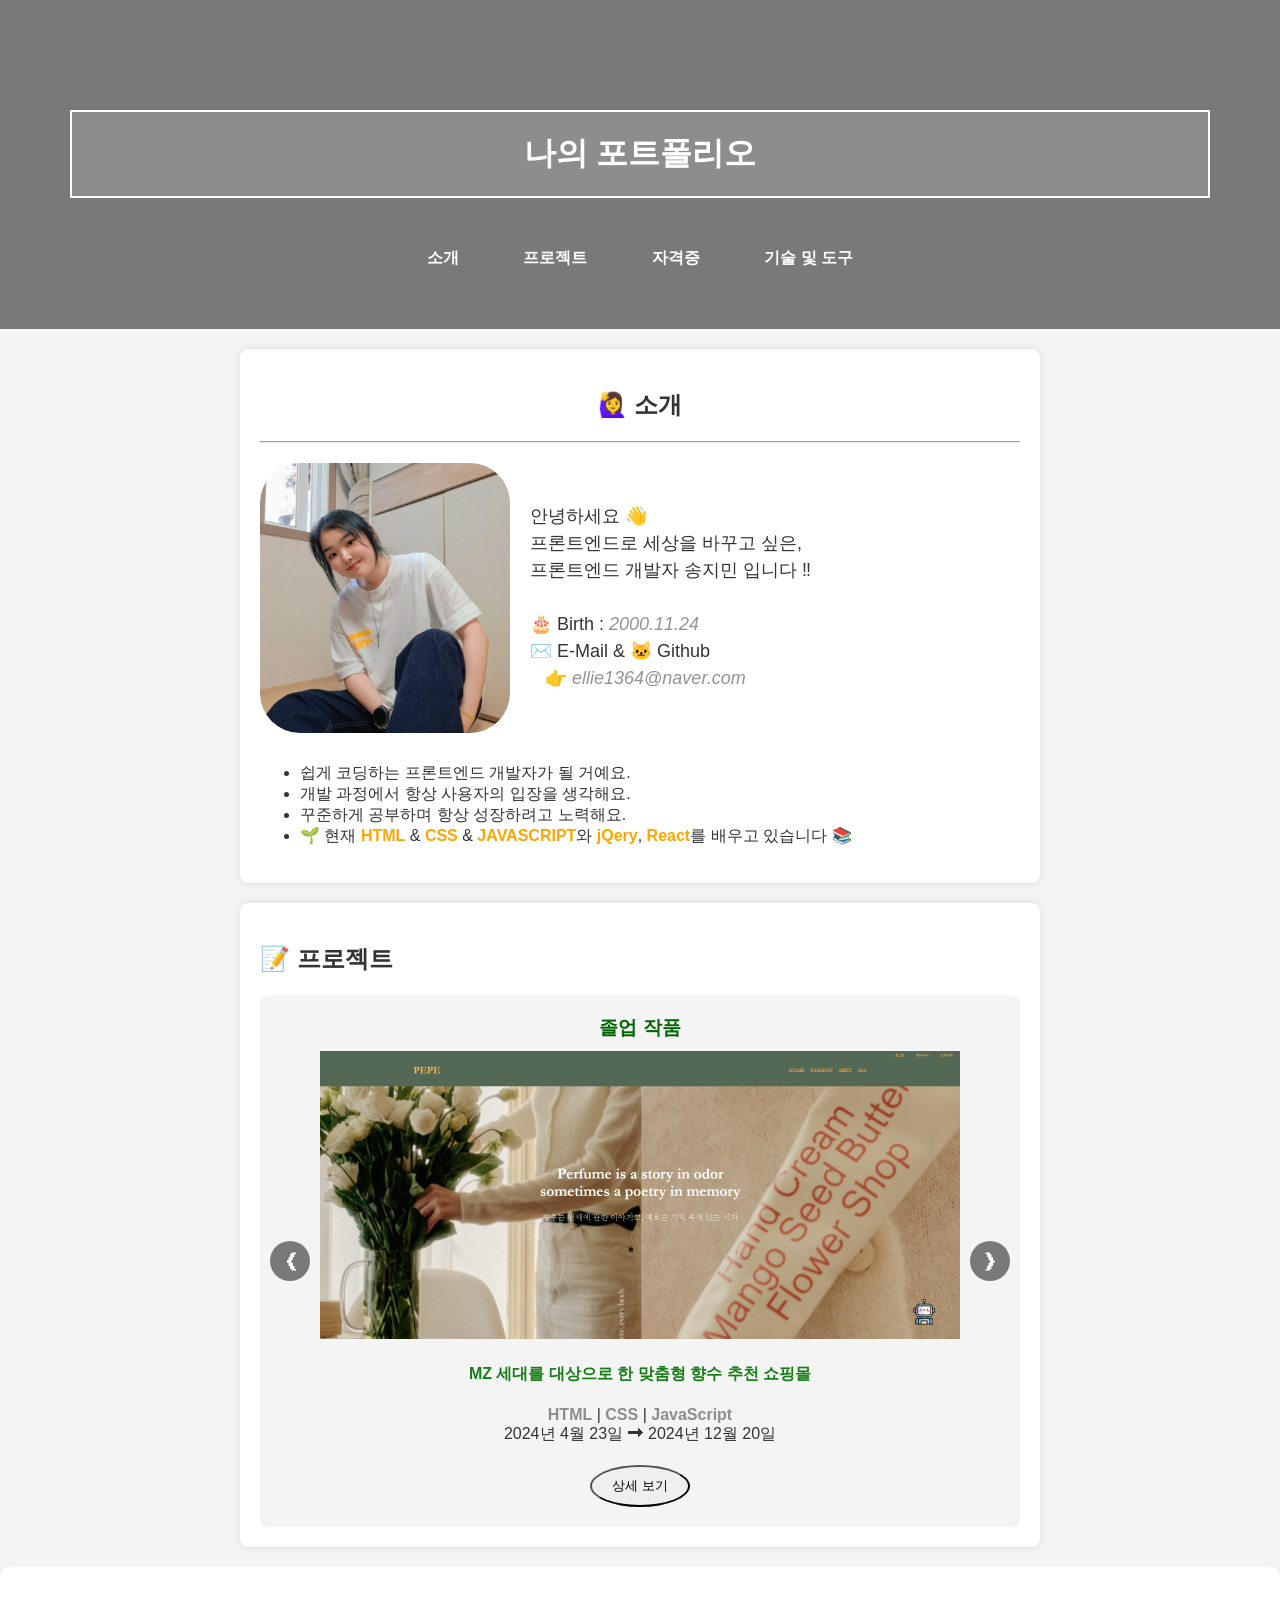
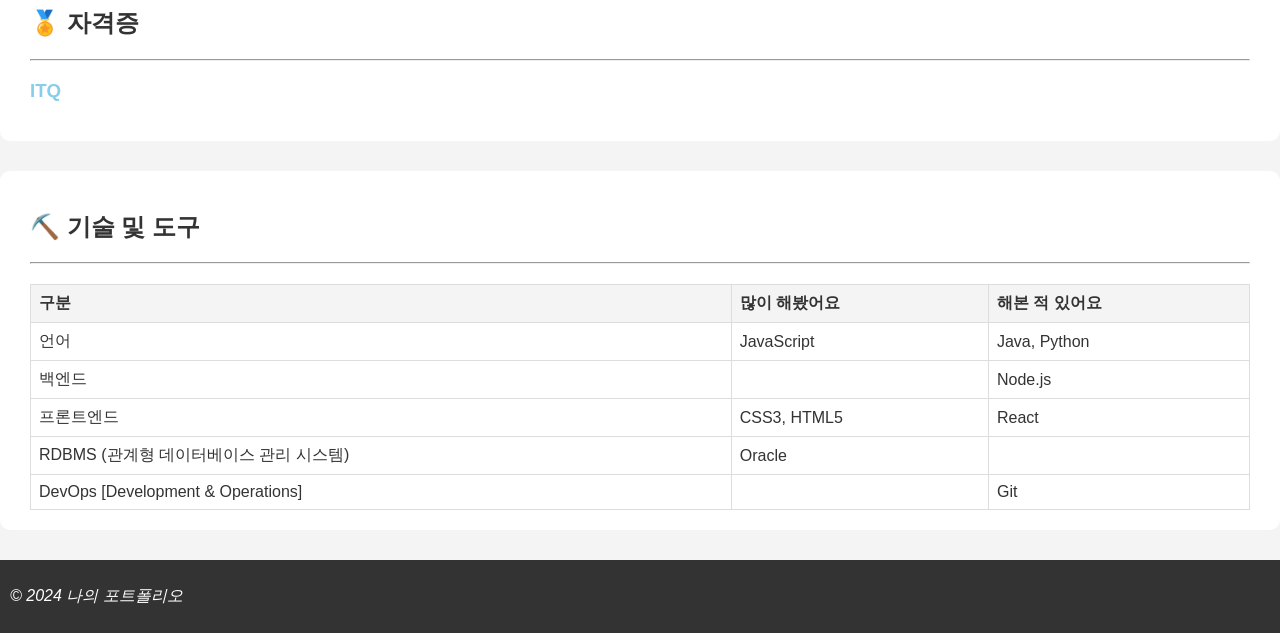
==== portfolio.html @ 17232595 "Add portfolio.html and update img folder" ====
<!DOCTYPE html>
<html lang="ko">
<head>
    <meta charset="UTF-8">
    <meta name="viewport" content="width=device-width, initial-scale=1.0">
    <title>포트폴리오</title>
    
    <style>
        /* 일반 스타일 */
        body {
            font-family: Arial, sans-serif;
            margin: 0;
            padding: 0;
            background-color: #f4f4f4;
            color: #333;
            box-sizing: border-box; /* 전체 요소의 패딩과 테두리를 포함하여 너비 및 높이 계산 */
        }

        header {
            background-image: url("https://www.notion.so/image/https%3A%2F%2Fwww.koreaitacademy.com%2Fm%2Fimg%2Fcurriculum%2Fweb01.jpg?table=block&id=fd18bbae-9f8f-45fa-9958-3afe4ae5a740&spaceId=053dc54c-cdd9-4b00-8c02-a68aaa3526cd&width=1610&userId=ed61468e-bbb9-4b3e-a789-4933aa43a226&cache=v2");
            background-size: cover;
            background-position: center;
            color: #fff;
            padding: 60px 20px;
            text-align: center;
            position: relative;
            box-sizing: border-box; /* 패딩 및 테두리를 포함하여 너비 계산 */
        }

        header::before {
            content: "";
            position: absolute;
            top: 0;
            left: 0;
            width: 100%;
            height: 100%;
            background-color: rgba(0, 0, 0, 0.5);
            z-index: 1;
        }

        header h1, header nav ul {
            position: relative;
            z-index: 2;
        }

        header nav ul {
            list-style-type: none;
            padding: 0;
            margin: 0;
            text-align: center;
        }

        header nav ul li {
            display: inline;
            margin: 0 15px;
        }

        header nav ul li a {
            color: #fff;
            text-decoration: none;
            font-weight: bold;
            padding: 10px 15px;
            border-radius: 5px;
            transition: background-color 0.3s ease, color 0.3s ease;
        }

        header nav ul li a:hover {
            background-color: rgba(255, 255, 255, 0.7);
            color: #333;
        }

        /* 소개 섹션 */
        .about {
            padding: 20px;
            margin: 20px auto;
            max-width: 800px;
            background-color: #fff;
            border-radius: 8px;
            box-shadow: 0 0 10px rgba(0, 0, 0, 0.1);
            box-sizing: border-box; /* 패딩 및 테두리를 포함하여 너비 계산 */
        }

        .about h2 {
            text-align: center;
            color: #333;
        }

        .about-content {
            display: flex;
            align-items: center;
            gap: 20px;
        }

        .about-content img {
            border-radius: 40px;
            width: 250px;
            height: auto;
        }

        .about-text {
            font-size: 18px;
            line-height: 1.5;
        }

        /* 푸터 */
        .footer {
            text-align: center;
            padding: 10px;
            background-color: #333;
            color: #fff;
            box-sizing: border-box; /* 패딩 및 테두리를 포함하여 너비 계산 */
        }

        .about > ul > li > b {
            color: orange;
        }

        h1 {
            border: 2px solid white; /* 흰색 테두리 설정 */
            padding: 20px; /* 테두리와 내용 사이에 여백 추가 */
            background-color: #8d8d8d; /* 텍스트 가독성을 위한 배경색 설정 */
            color: white; /* 텍스트 색상 설정 */
            text-align: center; /* 텍스트 중앙 정렬 */
            margin: 50px; /* 상하좌우 여백 추가 */
        }

        /* 캐러셀 섹션 스타일 */
        .projects {
            position: relative;
            padding: 20px;
            margin: 20px auto;
            max-width: 800px;
            background-color: #fff;
            border-radius: 8px;
            box-shadow: 0 0 10px rgba(0, 0, 0, 0.1);
            box-sizing: border-box; /* 패딩 및 테두리를 포함하여 너비 계산 */
        }

        .carousel {
            position: relative;
            overflow: hidden;
        }

        .carousel-wrapper {
            display: flex;
            transition: transform 0.5s ease-in-out;
        }

        .carousel-item {
            min-width: 100%;
            box-sizing: border-box;
            padding: 20px;
            background-color: #f4f4f4;
            border-radius: 8px;
            text-align: center;
        }

        .carousel-item h3 {
            margin: 0;
            padding-bottom: 10px;
        }

        .carousel-item p {
            margin: 0;
        }

        .carousel-item > button:hover {
            background-color: #555; /* 조금 더 어두운 회색으로 변경 */
            color: #fff; /* 텍스트 색상을 흰색으로 변경 */
            border: 1px solid #fff; /* 흰색 테두리 추가 */
            box-shadow: 0px 4px 8px rgba(0, 0, 0, 0.2); /* 부드러운 그림자 추가 */
            transform: scale(1.05); /* 마우스 호버 시 버튼이 약간 커지도록 */
            transition: all 0.3s ease; /* 부드러운 트랜지션 효과 */
        }

        .carousel-control {
            position: absolute;
            top: 50%;
            transform: translateY(-50%);
            background-color: rgba(0, 0, 0, 0.5);
            color: #fff;
            border: none;
            padding: 10px;
            cursor: pointer;
            z-index: 2;
            font-size: 24px;
            border-radius: 50%;
            width: 40px;
            height: 40px;
            display: flex;
            align-items: center;
            justify-content: center;
        }

        .carousel-control.prev {
            left: 10px;
        }

        .carousel-control.next {
            right: 10px;
        }

        /* 이동 애니메이션 */
        @keyframes fadeInUp {
            from {
                opacity: 0;
                transform: translateY(20px);
            }
            to {
                opacity: 1;
                transform: translateY(0);
            }
        }

        /* 도구 섹션 스타일 */
        .section {
            width: 100%;
            overflow-x: auto; /* 테이블이 너무 넓을 때 수평 스크롤 추가 */
            padding: 0; /* 여백 제거 */
            margin: 0; /* 여백 제거 */
            box-sizing: border-box; /* 패딩 및 테두리를 포함하여 너비 계산 */
        }

        /* 테이블 스타일 */
        .tool {
            width: 100%;
            border-collapse: collapse;
            margin-top: 20px;
            min-width: 600px; /* 테이블이 너무 좁아지지 않도록 최소 너비 설정 */
            box-sizing: border-box; /* 패딩 및 테두리를 포함하여 너비 계산 */
        }

        .tool th, .tool td {
            border: 1px solid #ddd;
            padding: 8px;
            text-align: left;
            box-sizing: border-box; /* 패딩 및 테두리를 포함하여 너비 계산 */
        }

        .tool th {
            background-color: #f4f4f4;
        }

        .tool td {
            background-color: #fff;
        }

        .tool tr:nth-child(even) {
            background-color: #f9f9f9;
        }

        /* 모달 스타일 */
        .modal {
            display: none; /* 기본적으로 숨김 */
            position: fixed;
            z-index: 1;
            left: 0;
            top: 0;
            width: 100%;
            height: 100%;
            overflow: auto;
            background-color: rgba(0, 0, 0, 0.5); /* 어두운 배경색 */
        }

        .modal-content {
            background-color: #fefefe;
            margin: 15% auto;
            padding: 20px;
            border: 1px solid #888;
            width: 80%; /* 모달 창의 너비 조정 */
            max-width: 600px;
            border-radius: 10px;
            box-shadow: 0 2px 10px rgba(0, 0, 0, 0.1);
        }

        .close {
            color: #aaa;
            float: right;
            font-size: 28px;
            font-weight: bold;
        }

        .close:hover,
        .close:focus {
            color: black;
            text-decoration: none;
            cursor: pointer;
        }
    </style>
</head>

<body>
    <!-- 헤더 섹션 -->
    <header class="header">
        <h1>나의 포트폴리오</h1>
        <nav>
            <ul>
                <li><a href="#about">소개</a></li>
                <li><a href="#projects">프로젝트</a></li>
                <li><a href="#certification">자격증</a></li>
                <li><a href="#tool">기술 및 도구</a></li>
            </ul>
        </nav>
    </header>

    <!-- 소개 섹션 -->
    <section id="about" class="about">
        <h2>🙋‍♀️ 소개</h2>
        <hr style="margin-bottom: 20px;">
        
        <div class="about-content">
            <img src="img/내 사진.jpg" alt="내 이미지" />
            <div class="about-text">
                <span>
                    안녕하세요 👋<br>
                    프론트엔드로 세상을 바꾸고 싶은,<br>
                    프론트엔드 개발자 송지민 입니다 ‼<br><br>

                    🎂 Birth : <i style="color: rgb(147, 147, 147);">2000.11.24</i><br>
                    ✉️ E-Mail & 🐱 Github<br>
                    &nbsp; &nbsp;👉 <i style="color: rgb(147, 147, 147);">ellie1364@naver.com</i><br>
                </span>
            </div>
        </div>

        <ul style="margin-top: 30px;">
            <li>쉽게 코딩하는 프론트엔드 개발자가 될 거예요.</li>
            <li>개발 과정에서 항상 사용자의 입장을 생각해요.</li>
            <li>꾸준하게 공부하며 항상 성장하려고 노력해요.</li>
            <li>🌱 현재 <b>HTML</b> & <b>CSS</b> & <b>JAVASCRIPT</b>와 <b>jQery</b>, <b>React</b>를 배우고 있습니다 📚</li>
        </ul>
    </section>

    <!-- 프로젝트 섹션 -->
    <section id="projects" class="projects">
        <h2>📝 프로젝트</h2>

        <div class="carousel">
            <button class="carousel-control prev" aria-label="Previous slide">&#10094;</button>

            <div class="carousel-wrapper">
                <div class="carousel-item">
                    <h3 style="color: darkgreen;">졸업 작품</h3>
                    <img src="img/Untitled (2).png" alt="프로젝트 1 이미지" />
                    <h4 style="color: rgb(21, 127, 21);">
                        MZ 세대를 대상으로 한 맞춤형 향수 추천 쇼핑몰
                    </h4>
                    <b style="color: #8d8d8d;">HTML</b> | <b style="color: #8d8d8d;">CSS</b> 
                    | <b style="color: #8d8d8d;">JavaScript</b>
                    <p>2024년 4월 23일 ➡ 2024년 12월 20일</p>
                    
                    <button class="open-modal" data-modal="modal1"
                        style="margin-top: 20px; border-radius: 50%;
                        padding: 10px 20px;"
                    >
                        상세 보기
                    </button>
                </div>

                <!-- 추가적인 슬라이드를 여기에 추가하세요 -->
                <div class="carousel-item">
                    <h3>프로젝트 1</h3>
                    <img src="img/Untitled (2).png" alt="프로젝트 1 이미지" />
                    <p>MZ 세대를 대상으로 한 맞춤형 향수 추천 쇼핑몰</p>
                    <b style="color: #8d8d8d;">HTML</b> | <b style="color: #8d8d8d;">CSS</b> 
                    | <b style="color: #8d8d8d;">JavaScript</b>
                    <p>2024년 4월 23일 ➡ 2024년 12월 20일</p>
                    
                    <button class="open-modal" data-modal="modal1"
                        style="margin-top: 20px; border-radius: 50%;
                        padding: 10px 20px;"
                    >
                        상세 보기
                    </button>
                </div>

                <div class="carousel-item">
                    <h3>프로젝트 1</h3>
                    <img src="img/Untitled (2).png" alt="프로젝트 1 이미지" />
                    <p>MZ 세대를 대상으로 한 맞춤형 향수 추천 쇼핑몰</p>
                    <b style="color: #8d8d8d;">HTML</b> | <b style="color: #8d8d8d;">CSS</b> 
                    | <b style="color: #8d8d8d;">JavaScript</b>
                    <p>2024년 4월 23일 ➡ 2024년 12월 20일</p>
                    
                    <button class="open-modal" data-modal="modal1"
                        style="margin-top: 20px; border-radius: 50%;
                        padding: 10px 20px;"
                    >
                        상세 보기
                    </button>
                </div>
            </div>
            <button class="carousel-control next" aria-label="Next slide">&#10095;</button>
        </div>
    </section>

    <!-- 모달 팝업 -->
    <div id="modal1" class="modal">
        <div class="modal-content">
            <span class="close">&times;</span>
            <h2 style="color: darkgreen;">졸업 작품</h2>
            <img src="img/Untitled (2).png" alt="프로젝트 1 이미지" style="width: 100%; height: auto;" />
            <h3 style="color: rgb(21, 127, 21);">
                MZ 세대를 대상으로 한 맞춤형 향수 추천 쇼핑몰
            </h3>
            <b style="color: #8d8d8d;">HTML</b> | <b style="color: #8d8d8d;">CSS</b> 
            | <b style="color: #8d8d8d;">JavaScript</b>
            <p>2024년 4월 23일 ➡ 2024년 12월 20일</p>
            <p><b>개발 인원(역할)</b> : 3명 (2명은 백엔드 / 1명은 프론트엔드)</p>
            
            <h3 style="margin-top: 30px;">
                📖 내용
            </h3>
            <hr>
            <h2>개요</h2>
            <p
                style="border: 1px solid darkgreen;
                padding: 10px 20px; border-radius: 10px;"
            >
                이 프로젝트는 <strong>MZ세대 대상</strong>으로 한 <strong>맞춤형 향수 추천 쇼핑몰</strong> 입니다.<br>
                이 프로젝트의 목표는 개성과 취향을 중시하는 MZ 세대가<br>
                자신의 스타일과 성격에 맞는 향수를 쉽게 찾을 수 있도록 돕는 것입니다.
            </p>

            <h2>프로젝트 목표</h2>
            <p
                style="border: 1px solid darkgreen;
                padding: 10px 20px; border-radius: 10px;"
            >
                ▶ 맞춤형 향수 추천을 통해 사용자의 선택의 어려움을 줄이기<br>
                ▶ 향수 입문 자들이 쉽게 접근할 수 있는 환경 조성<br>
                ▶ MZ 세대를 타겟 으로 한 효과적인 마케팅 전략 수립   
            </p>

            <h2>주요 기능</h2>
            <p
                style="border: 1px solid darkgreen;
                padding: 10px 20px; border-radius: 10px;"
            >
                ▶ <b>옷 스타일에 맞는 향수 추천 테스트</b><br>
                &nbsp;&nbsp;▪ 사용자의 옷 스타일을 선택하면 해당 스타일에 어울리는 향수를 추천<br>
                ▶ <b>향수 MBTI 테스트</b><br>
                &nbsp;&nbsp;▪ MBTI 성격 유형과 유사한 테스트를 통해 사용자의 성격과<br>
                &nbsp;&nbsp;&nbsp;&nbsp;취향을 분석, 맞춤형 향수 추천  
            </p>
        </div>
    </div>

    <div id="modal2" class="modal">
        <div class="modal-content">
            <span class="close">&times;</span>
            <h2>졸업 작품</h2>
            <img src="img/Untitled (2).png" alt="프로젝트 1 이미지" style="width: 100%; height: auto;" />
            <p>MZ 세대를 대상으로 한 맞춤형 향수 추천 쇼핑몰</p>
            <b style="color: #8d8d8d;">HTML</b> | <b style="color: #8d8d8d;">CSS</b> 
            | <b style="color: #8d8d8d;">JavaScript</b>
            <p>2024년 4월 23일 ➡ 2024년 12월 20일</p>
            <p>프로젝트에 대한 상세한 설명을 여기에 입력하세요...</p>
        </div>
    </div>

    <div id="modal3" class="modal">
        <div class="modal-content">
            <span class="close">&times;</span>
            <h2>졸업 작품</h2>
            <img src="img/Untitled (2).png" alt="프로젝트 1 이미지" style="width: 100%; height: auto;" />
            <p>MZ 세대를 대상으로 한 맞춤형 향수 추천 쇼핑몰</p>
            <b style="color: #8d8d8d;">HTML</b> | <b style="color: #8d8d8d;">CSS</b> 
            | <b style="color: #8d8d8d;">JavaScript</b>
            <p>2024년 4월 23일 ➡ 2024년 12월 20일</p>
            <p>프로젝트에 대한 상세한 설명을 여기에 입력하세요...</p>
        </div>
    </div>

    <!-- 자격증 섹션 -->
    <section id="certification" class="certification"
        style="background-color: white; padding: 20px 30px;
        border-radius: 10px; margin-bottom: 30px;"
    >
        <h2>🏅 자격증</h2>
        <hr>
        <h3 style="color: skyblue;">ITQ</h3>
    </section>

    <!-- 도구 섹션 -->
    <section id="tool" class="section"
        style="background-color: white; padding: 20px 30px;
        border-radius: 10px; margin-bottom: 30px;"
    >
        <h2>⛏️ 기술 및 도구</h2>
        <hr>
        <table class="tool">
            <thead>
                <tr>
                    <th>구분</th>
                    <th>많이 해봤어요</th>
                    <th>해본 적 있어요</th>
                </tr>
            </thead>
            <tbody>
                <tr>
                    <td>언어</td>
                    <td>JavaScript</td>
                    <td>Java, Python</td>
                </tr>
                <tr>
                    <td>백엔드</td>
                    <td></td>
                    <td>Node.js</td>
                </tr>
                <tr>
                    <td>프론트엔드</td>
                    <td>CSS3, HTML5</td>
                    <td>React</td>
                </tr>
                <tr>
                    <td>RDBMS (관계형 데이터베이스 관리 시스템)</td>
                    <td>Oracle</td>
                    <td></td>
                </tr>
                <tr>
                    <td>DevOps [Development & Operations]</td>
                    <td></td>
                    <td>Git</td>
                </tr>
            </tbody>
        </table>
    </section>

    <!-- 푸터 섹션 -->
    <footer class="footer">
        <p style="text-align: left; font-style: italic;">
            &copy; 2024 나의 포트폴리오
        </p>
    </footer>

    <script>
        // 스크롤 애니메이션을 위한 JavaScript
        window.addEventListener('scroll', () => {
            const aboutSection = document.querySelector('.about');
            const projectsSection = document.querySelector('.projects');
            const certificationSection = document.querySelector('.certification');
            const toolSection = document.querySelector('.tool');

            const fadeInSection = (section) => {
                const sectionPos = section.getBoundingClientRect().top;
                const screenPos = window.innerHeight / 1.3;

                if(sectionPos < screenPos) {
                    section.style.animation = 'fadeInUp 1s ease-in-out forwards';
                }
            };
            fadeInSection(aboutSection);
            fadeInSection(projectsSection);
            fadeInSection(certificationSection);
            fadeInSection(toolSection);
        });

        document.addEventListener('DOMContentLoaded', () => {
            const carouselWrapper = document.querySelector('.carousel-wrapper');
            const items = document.querySelectorAll('.carousel-item');
            const itemCount = items.length;
            const itemWidth = items[0].clientWidth;
            let index = 0;

            function moveToSlide(newIndex) {
                index = (newIndex + itemCount) % itemCount;
                const offset = -index * itemWidth;
                carouselWrapper.style.transform = `translateX(${offset}px)`;
            }

            function moveToNextSlide() {
                moveToSlide(index + 1);
            }

            function moveToPrevSlide() {
                moveToSlide(index - 1);
            }

            // 자동 슬라이드 전환
            setInterval(moveToNextSlide, 5000);

            // 좌우 화살표 버튼 이벤트 리스너
            document.querySelector('.carousel-control.next').addEventListener('click', moveToNextSlide);
            document.querySelector('.carousel-control.prev').addEventListener('click', moveToPrevSlide);
        });

        // 모달 열고 닫는 동작 처리하는 코드
        document.addEventListener('DOMContentLoaded', () => {
            const modalBtns = document.querySelectorAll('.open-modal');
            const modals = document.querySelectorAll('.modal');
            const closeBtns = document.querySelectorAll('.close');

            modalBtns.forEach(btn => {
                btn.addEventListener('click', () => {
                    const modalId = btn.getAttribute('data-modal');
                    document.getElementById(modalId).style.display = 'block';
                });
            });

            closeBtns.forEach(btn => {
                btn.addEventListener('click', () => {
                    btn.parentElement.parentElement.style.display = 'none';
                });
            });

            window.addEventListener('click', (event) => {
                if (event.target.classList.contains('modal')) {
                    event.target.style.display = 'none';
                }
            });
        });
    </script>
</body>
</html>
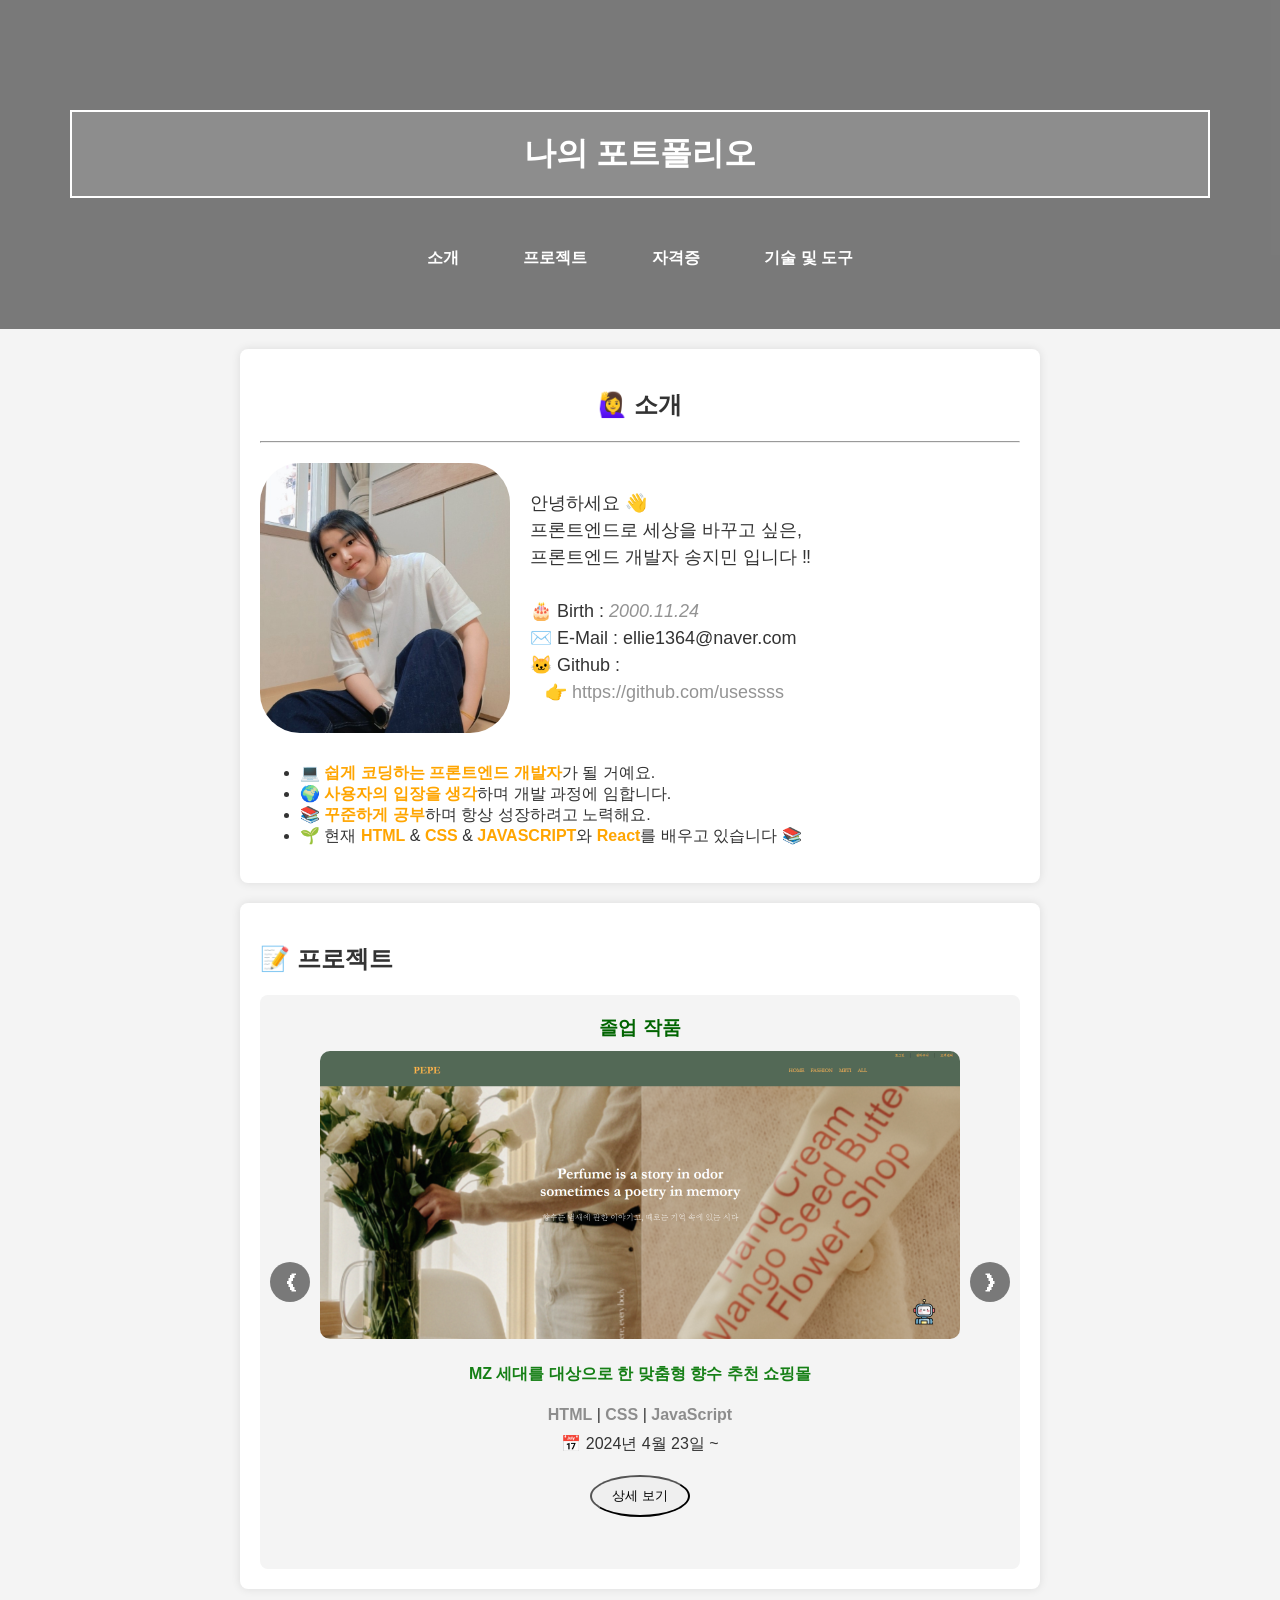
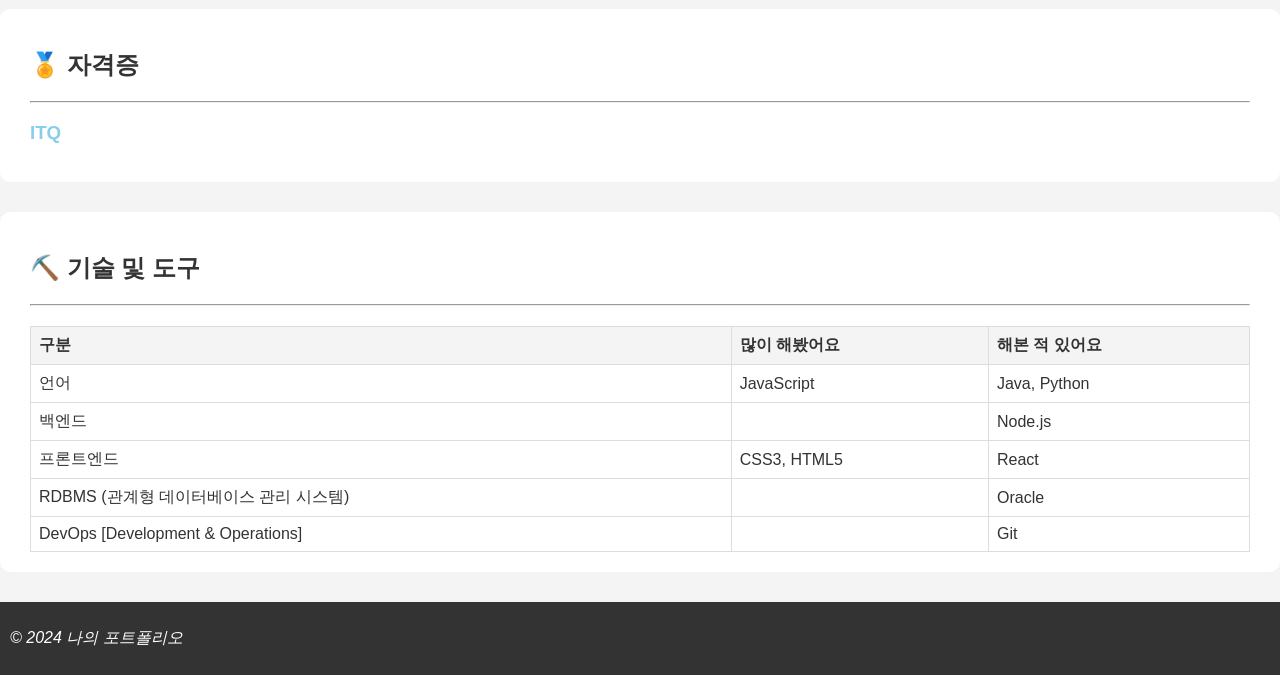
==== commit 76b0b4e2: "second commit" ====
--- a/portfolio.html
+++ b/portfolio.html
@@ -286,6 +286,25 @@
             text-decoration: none;
             cursor: pointer;
         }
+
+        .video-container {
+            max-width: 100%;
+            width: 500px;
+            padding: 10px;
+            background-color: #fff;
+            border-radius: 10px;
+            box-shadow: 0 4px 10px rgba(0, 0, 0, 0.1);
+            transition: box-shadow 0.3s ease;
+        }
+
+        .video-container:hover {
+            box-shadow: 0 6px 15px rgba(0, 0, 0, 0.15);
+        }
+
+        video {
+            width: 100%;
+            border-radius: 10px;
+        }
     </style>
 </head>
 
@@ -317,17 +336,23 @@
                     프론트엔드 개발자 송지민 입니다 ‼<br><br>
 
                     🎂 Birth : <i style="color: rgb(147, 147, 147);">2000.11.24</i><br>
-                    ✉️ E-Mail & 🐱 Github<br>
-                    &nbsp; &nbsp;👉 <i style="color: rgb(147, 147, 147);">ellie1364@naver.com</i><br>
+                    ✉️ E-Mail : ellie1364@naver.com<br>
+                    🐱 Github :<br>
+                    &nbsp; &nbsp;👉
+                        <a href="https://github.com/usessss" 
+                            style="text-decoration: none; color: rgb(147, 147, 147);"
+                        >
+                            https://github.com/usessss
+                        </a><br>
                 </span>
             </div>
         </div>
 
         <ul style="margin-top: 30px;">
-            <li>쉽게 코딩하는 프론트엔드 개발자가 될 거예요.</li>
-            <li>개발 과정에서 항상 사용자의 입장을 생각해요.</li>
-            <li>꾸준하게 공부하며 항상 성장하려고 노력해요.</li>
-            <li>🌱 현재 <b>HTML</b> & <b>CSS</b> & <b>JAVASCRIPT</b>와 <b>jQery</b>, <b>React</b>를 배우고 있습니다 📚</li>
+            <li>💻 <b>쉽게 코딩하는 프론트엔드 개발자</b>가 될 거예요.</li>
+            <li>🌍 <b>사용자의 입장을 생각</b>하며 개발 과정에 임합니다.</li>
+            <li>📚 <b>꾸준하게 공부</b>하며 항상 성장하려고 노력해요.</li>
+            <li>🌱 현재 <b>HTML</b> & <b>CSS</b> & <b>JAVASCRIPT</b>와 <b>React</b>를 배우고 있습니다 📚</li>
         </ul>
     </section>
 
@@ -340,14 +365,20 @@
 
             <div class="carousel-wrapper">
                 <div class="carousel-item">
-                    <h3 style="color: darkgreen;">졸업 작품</h3>
-                    <img src="img/Untitled (2).png" alt="프로젝트 1 이미지" />
+                    <h3 style="color: darkgreen;">
+                        졸업 작품
+                    </h3>
+                    <img src="img/Untitled (2).png" alt="프로젝트 1 이미지" 
+                        style="border-radius: 10px;"
+                    />
                     <h4 style="color: rgb(21, 127, 21);">
                         MZ 세대를 대상으로 한 맞춤형 향수 추천 쇼핑몰
                     </h4>
                     <b style="color: #8d8d8d;">HTML</b> | <b style="color: #8d8d8d;">CSS</b> 
                     | <b style="color: #8d8d8d;">JavaScript</b>
-                    <p>2024년 4월 23일 ➡ 2024년 12월 20일</p>
+                    <p style="margin-top: 10px;">
+                        📅 2024년 4월 23일 ~
+                    </p>
                     
                     <button class="open-modal" data-modal="modal1"
                         style="margin-top: 20px; border-radius: 50%;
@@ -359,14 +390,25 @@
 
                 <!-- 추가적인 슬라이드를 여기에 추가하세요 -->
                 <div class="carousel-item">
-                    <h3>프로젝트 1</h3>
-                    <img src="img/Untitled (2).png" alt="프로젝트 1 이미지" />
-                    <p>MZ 세대를 대상으로 한 맞춤형 향수 추천 쇼핑몰</p>
-                    <b style="color: #8d8d8d;">HTML</b> | <b style="color: #8d8d8d;">CSS</b> 
-                    | <b style="color: #8d8d8d;">JavaScript</b>
-                    <p>2024년 4월 23일 ➡ 2024년 12월 20일</p>
-                    
-                    <button class="open-modal" data-modal="modal1"
+                    <h3 style="color: rgb(97, 61, 14);">
+                        온라인 중고 거래 사이트
+                    </h3>
+                    <img src="img/Untitled (5).png" alt="프로젝트 2 이미지" 
+                        style="width: 500px; border-radius: 10px;"
+                    />
+                    <h4 style="color: rgb(71, 46, 46);">
+                        Dynamic Web Project로 만든 중고 거래 사이트
+                    </h4>
+                    <div style="display: block;">
+                        <b style="color: #8d8d8d;">Java</b> | <b style="color: #8d8d8d;">Jsp</b> 
+                        | <b style="color: #8d8d8d;">Sql</b> | <b style="color: #8d8d8d;">HTML</b>
+                        | <b style="color: #8d8d8d;">CSS</b> | <b style="color: #8d8d8d;">JavaScript</b>
+                    </div>
+                    <p style="margin-top: 10px;">
+                        📅 3학년 1학기 기말고사 개인 프로젝트
+                    </p>
+
+                    <button class="open-modal" data-modal="modal2"
                         style="margin-top: 20px; border-radius: 50%;
                         padding: 10px 20px;"
                     >
@@ -375,14 +417,20 @@
                 </div>
 
                 <div class="carousel-item">
-                    <h3>프로젝트 1</h3>
-                    <img src="img/Untitled (2).png" alt="프로젝트 1 이미지" />
-                    <p>MZ 세대를 대상으로 한 맞춤형 향수 추천 쇼핑몰</p>
+                    <h3 style="color: purple;">
+                        나만의 포트폴리오
+                    </h3>
+                    <img src="img/image.png" alt="프로젝트 3 이미지" 
+                        style="border-radius: 10px; width: 100%;"
+                    />
+                    <h4 style="color: plum;">
+                        나를 소개하는 페이지 개발하기
+                    </h4>
                     <b style="color: #8d8d8d;">HTML</b> | <b style="color: #8d8d8d;">CSS</b> 
                     | <b style="color: #8d8d8d;">JavaScript</b>
-                    <p>2024년 4월 23일 ➡ 2024년 12월 20일</p>
+                    <p>📅 2024년 8월 9일</p>
                     
-                    <button class="open-modal" data-modal="modal1"
+                    <button class="open-modal" data-modal="modal3"
                         style="margin-top: 20px; border-radius: 50%;
                         padding: 10px 20px;"
                     >
@@ -390,6 +438,7 @@
                     </button>
                 </div>
             </div>
+
             <button class="carousel-control next" aria-label="Next slide">&#10095;</button>
         </div>
     </section>
@@ -398,16 +447,22 @@
     <div id="modal1" class="modal">
         <div class="modal-content">
             <span class="close">&times;</span>
-            <h2 style="color: darkgreen;">졸업 작품</h2>
-            <img src="img/Untitled (2).png" alt="프로젝트 1 이미지" style="width: 100%; height: auto;" />
+            <h2 style="color: darkgreen; text-align: center;">
+                졸업 작품
+            </h2>
+            <img src="img/Untitled (2).png" alt="프로젝트 1 이미지" style="width: 100%; height: auto; border-radius: 10px;" />
             <h3 style="color: rgb(21, 127, 21);">
                 MZ 세대를 대상으로 한 맞춤형 향수 추천 쇼핑몰
             </h3>
             <b style="color: #8d8d8d;">HTML</b> | <b style="color: #8d8d8d;">CSS</b> 
             | <b style="color: #8d8d8d;">JavaScript</b>
-            <p>2024년 4월 23일 ➡ 2024년 12월 20일</p>
+            <p>2024년 4월 23일 ➡ 진행 하다가 학교 휴학으로 중단</p>
             <p><b>개발 인원(역할)</b> : 3명 (2명은 백엔드 / 1명은 프론트엔드)</p>
             
+            <div class="video-container">
+                <video src="media/캡스톤.mp4" controls></video>
+            </div>
+
             <h3 style="margin-top: 30px;">
                 📖 내용
             </h3>
@@ -438,7 +493,8 @@
                 padding: 10px 20px; border-radius: 10px;"
             >
                 ▶ <b>옷 스타일에 맞는 향수 추천 테스트</b><br>
-                &nbsp;&nbsp;▪ 사용자의 옷 스타일을 선택하면 해당 스타일에 어울리는 향수를 추천<br>
+                &nbsp;&nbsp;▪ 사용자가 원하는 패션 스타일을 3가지 선택하면<br>
+                해당 스타일에 어울리는 향수를 추천<br>
                 ▶ <b>향수 MBTI 테스트</b><br>
                 &nbsp;&nbsp;▪ MBTI 성격 유형과 유사한 테스트를 통해 사용자의 성격과<br>
                 &nbsp;&nbsp;&nbsp;&nbsp;취향을 분석, 맞춤형 향수 추천  
@@ -449,26 +505,66 @@
     <div id="modal2" class="modal">
         <div class="modal-content">
             <span class="close">&times;</span>
-            <h2>졸업 작품</h2>
-            <img src="img/Untitled (2).png" alt="프로젝트 1 이미지" style="width: 100%; height: auto;" />
-            <p>MZ 세대를 대상으로 한 맞춤형 향수 추천 쇼핑몰</p>
-            <b style="color: #8d8d8d;">HTML</b> | <b style="color: #8d8d8d;">CSS</b> 
-            | <b style="color: #8d8d8d;">JavaScript</b>
-            <p>2024년 4월 23일 ➡ 2024년 12월 20일</p>
-            <p>프로젝트에 대한 상세한 설명을 여기에 입력하세요...</p>
+            <h2 style="color: rgb(97, 61, 14); text-align: center;">
+                온라인 중고 거래 사이트
+            </h2>
+            <img src="img/Untitled (5).png" alt="프로젝트 1 이미지" style="width: 100%; height: auto; border-radius: 10px;" />
+            <h3 style="color: rgb(62, 16, 16);">
+                대학교 3학년 1학기 기말고사 :<br>
+                Dynamic Web Project로 만든 중고 거래 사이트
+            </h3>
+            <b style="color: #8d8d8d;">Java</b> | <b style="color: #8d8d8d;">JSP</b> 
+            | <b style="color: #8d8d8d;">SQL</b> | <b style="color: #8d8d8d;">HTML</b>
+            | <b style="color: #8d8d8d;">CSS</b> | <b style="color: #8d8d8d;">JavaScript</b>
+            <p><b>개발 인원</b> : 혼자</p>
+
+            <div class="video-container">
+                <video src="media/프론트개인프로젝트- 실행 영상.mp4" controls muted></video>
+            </div>
+
+            <div style="border: 2px solid saddlebrown;
+                padding: 20px 20px; margin-top: 20px; border-radius: 10px;" 
+            >
+                ▫ <b>메인 페이지</b> : 최신 물품 등록, 카테고리 물품, 인기 물품, 추천 물품<br> 
+                &nbsp;&nbsp;네비게이션 바 반응형 웹 페이지로 구현<br><br>
+                ▫ <b>상세 페이지</b> : 메인 페이지에서 물품 클릭 시 이동<br><br>
+                ▫ <b>마이 페이지</b> : 상세 페이지에서 하트 클릭 시 상품 찜할 수 있음<br>
+                &nbsp;&nbsp;엑스 클릭하면 찜한 목록에서 삭제 됨<br>
+                &nbsp;&nbsp;내가 등록한 물품 목록 볼 수 있고,
+                &nbsp;&nbsp;물품 등록 페이지로 가는 링크 있음<br>
+                ▫ <b>물품 등록 페이지</b> : 상품 이미지와 글 입력 하여 등록할 수 있음<br><br>
+                ▫ <b>로그인 / 회원가입 페이지</b> : 데이터베이스 연동<br>
+                &nbsp;&nbsp;로그인이 이메일 혹은 비밀번호가 일치 하지 않을 시<br>
+                &nbsp;&nbsp;→ 에러 메시지인 “이메일 또는 비밀번호가 잘못 되었습니다..<br>
+                &nbsp;&nbsp;다시 입력해주세요..!!” 뜨면서 로그인 페이지에 머물도록 설정<br><br>
+                ▫ <b>로그아웃</b> : 네비게이션 바에 LogOut 클릭 시 로그아웃 됨<br>
+            </div>
         </div>
     </div>
 
     <div id="modal3" class="modal">
         <div class="modal-content">
             <span class="close">&times;</span>
-            <h2>졸업 작품</h2>
-            <img src="img/Untitled (2).png" alt="프로젝트 1 이미지" style="width: 100%; height: auto;" />
-            <p>MZ 세대를 대상으로 한 맞춤형 향수 추천 쇼핑몰</p>
+            <h3 style="text-align: center; color: purple;">
+                나만의 포트폴리오
+            </h3>
+            <img src="img/image.png" alt="프로젝트 1 이미지" 
+                style="width: 100%; height: auto; border-radius: 10px;" 
+            />
+            <h4 style="color: plum;">
+                나를 소개하는 페이지 개발하기
+            </h4>
             <b style="color: #8d8d8d;">HTML</b> | <b style="color: #8d8d8d;">CSS</b> 
             | <b style="color: #8d8d8d;">JavaScript</b>
-            <p>2024년 4월 23일 ➡ 2024년 12월 20일</p>
-            <p>프로젝트에 대한 상세한 설명을 여기에 입력하세요...</p>
+            <p>📅 2024년 8월 9일 ~</p>
+            <p><b>개발 인원</b> : 혼자</p>
+            <p>🐱 <b>깃허브</b><br>
+                &nbsp;&nbsp;👉 <a href="https://github.com/usessss/first-commit"
+                    style="text-decoration: none; color: crimson;"
+                >
+                    https://github.com/usessss/first-commit
+                </a>
+            </p>
         </div>
     </div>
 
@@ -515,8 +611,8 @@
                 </tr>
                 <tr>
                     <td>RDBMS (관계형 데이터베이스 관리 시스템)</td>
+                    <td></td>
                     <td>Oracle</td>
-                    <td></td>
                 </tr>
                 <tr>
                     <td>DevOps [Development & Operations]</td>
@@ -610,6 +706,53 @@
                 }
             });
         });
+
+        // 팝업이 열릴 때 동영상 자동 재생
+        document.addEventListener('DOMContentLoaded', () => {
+            const modalBtns = document.querySelectorAll('.open-modal');
+            const closeBtns = document.querySelectorAll('.close');
+
+            modalBtns.forEach(btn => {
+                btn.addEventListener('click', () => {
+                    const modalId = btn.getAttribute('data-modal');
+                    const modal = document.getElementById(modalId);
+                    modal.style.display = 'block';
+
+                    // 비디오 자동 재생
+                    const video = modal.querySelector('video');
+                    if (video) {
+                        video.play();
+                    }
+                });
+            });
+
+            closeBtns.forEach(btn => {
+                btn.addEventListener('click', () => {
+                    const modal = btn.closest('.modal');
+                    modal.style.display = 'none';
+
+                    // 비디오 정지
+                    const video = modal.querySelector('video');
+                    if (video) {
+                        video.pause();
+                        video.currentTime = 0; // 비디오 시간 초기화
+                    }
+                });
+            });
+
+            window.addEventListener('click', (event) => {
+                if (event.target.classList.contains('modal')) {
+                    event.target.style.display = 'none';
+
+                    // 비디오 정지
+                    const video = event.target.querySelector('video');
+                    if (video) {
+                        video.pause();
+                        video.currentTime = 0;
+                    }
+                }
+            });
+        });
     </script>
 </body>
 </html>
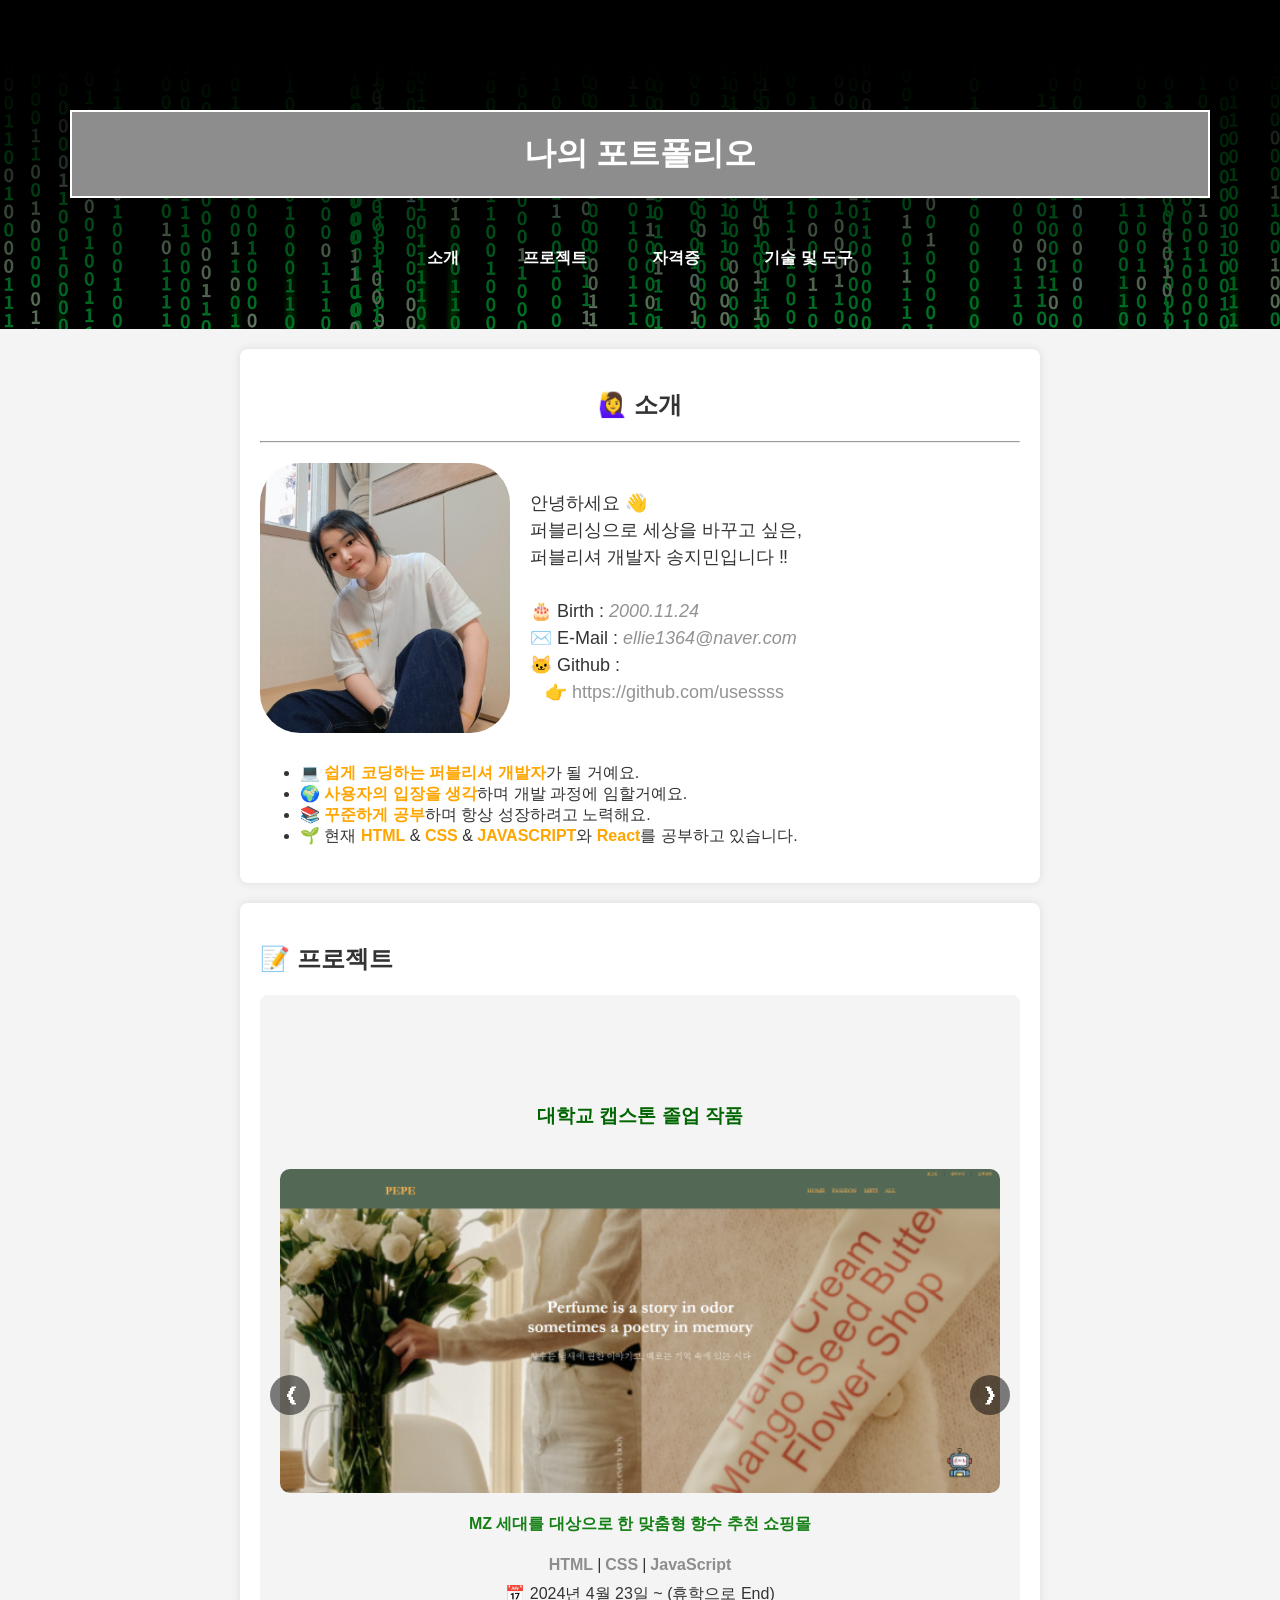
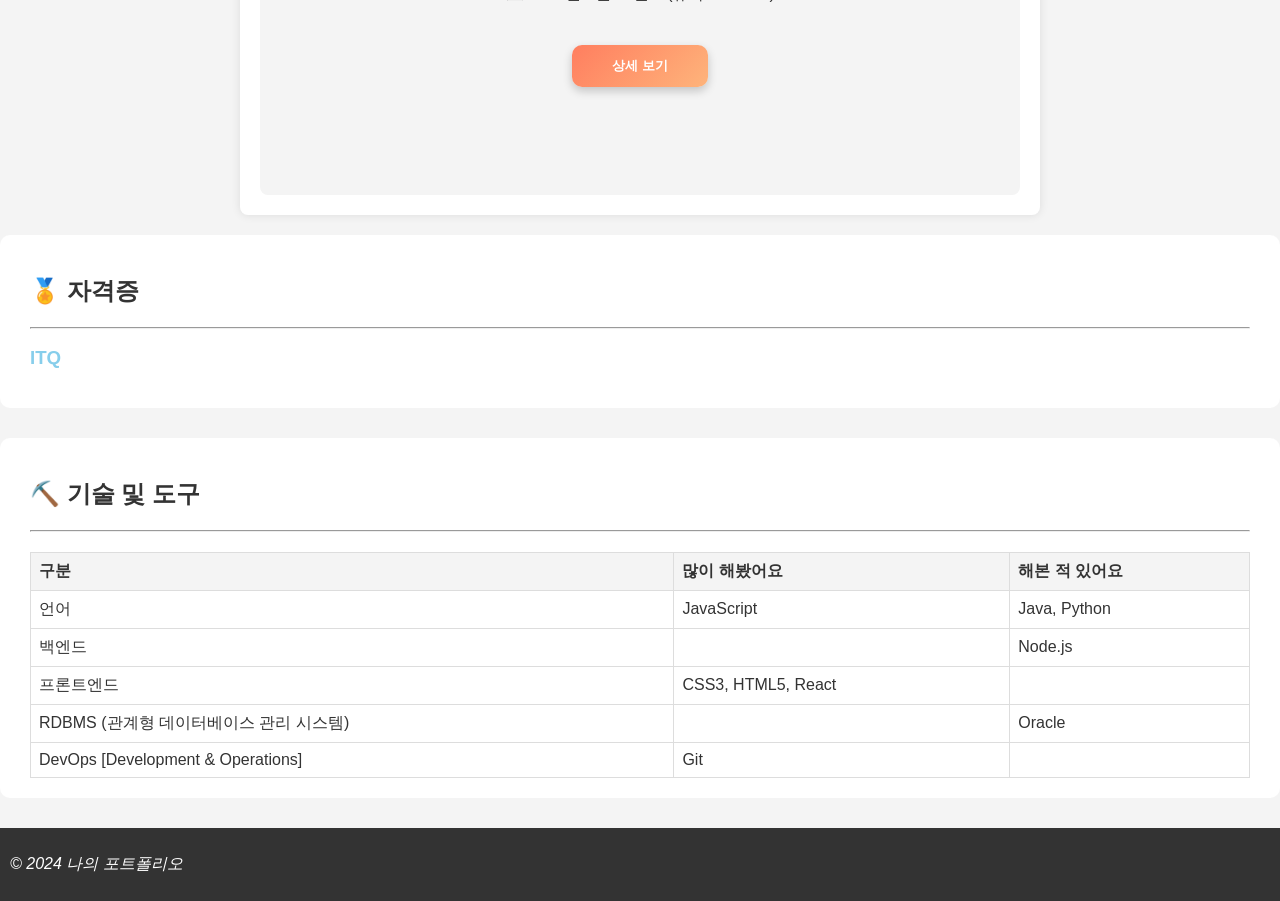
==== commit 94497917: "포트폴리오 수정" ====
--- a/portfolio.html
+++ b/portfolio.html
@@ -3,309 +3,8 @@
 <head>
     <meta charset="UTF-8">
     <meta name="viewport" content="width=device-width, initial-scale=1.0">
-    <title>포트폴리오</title>
-    
-    <style>
-        /* 일반 스타일 */
-        body {
-            font-family: Arial, sans-serif;
-            margin: 0;
-            padding: 0;
-            background-color: #f4f4f4;
-            color: #333;
-            box-sizing: border-box; /* 전체 요소의 패딩과 테두리를 포함하여 너비 및 높이 계산 */
-        }
-
-        header {
-            background-image: url("https://www.notion.so/image/https%3A%2F%2Fwww.koreaitacademy.com%2Fm%2Fimg%2Fcurriculum%2Fweb01.jpg?table=block&id=fd18bbae-9f8f-45fa-9958-3afe4ae5a740&spaceId=053dc54c-cdd9-4b00-8c02-a68aaa3526cd&width=1610&userId=ed61468e-bbb9-4b3e-a789-4933aa43a226&cache=v2");
-            background-size: cover;
-            background-position: center;
-            color: #fff;
-            padding: 60px 20px;
-            text-align: center;
-            position: relative;
-            box-sizing: border-box; /* 패딩 및 테두리를 포함하여 너비 계산 */
-        }
-
-        header::before {
-            content: "";
-            position: absolute;
-            top: 0;
-            left: 0;
-            width: 100%;
-            height: 100%;
-            background-color: rgba(0, 0, 0, 0.5);
-            z-index: 1;
-        }
-
-        header h1, header nav ul {
-            position: relative;
-            z-index: 2;
-        }
-
-        header nav ul {
-            list-style-type: none;
-            padding: 0;
-            margin: 0;
-            text-align: center;
-        }
-
-        header nav ul li {
-            display: inline;
-            margin: 0 15px;
-        }
-
-        header nav ul li a {
-            color: #fff;
-            text-decoration: none;
-            font-weight: bold;
-            padding: 10px 15px;
-            border-radius: 5px;
-            transition: background-color 0.3s ease, color 0.3s ease;
-        }
-
-        header nav ul li a:hover {
-            background-color: rgba(255, 255, 255, 0.7);
-            color: #333;
-        }
-
-        /* 소개 섹션 */
-        .about {
-            padding: 20px;
-            margin: 20px auto;
-            max-width: 800px;
-            background-color: #fff;
-            border-radius: 8px;
-            box-shadow: 0 0 10px rgba(0, 0, 0, 0.1);
-            box-sizing: border-box; /* 패딩 및 테두리를 포함하여 너비 계산 */
-        }
-
-        .about h2 {
-            text-align: center;
-            color: #333;
-        }
-
-        .about-content {
-            display: flex;
-            align-items: center;
-            gap: 20px;
-        }
-
-        .about-content img {
-            border-radius: 40px;
-            width: 250px;
-            height: auto;
-        }
-
-        .about-text {
-            font-size: 18px;
-            line-height: 1.5;
-        }
-
-        /* 푸터 */
-        .footer {
-            text-align: center;
-            padding: 10px;
-            background-color: #333;
-            color: #fff;
-            box-sizing: border-box; /* 패딩 및 테두리를 포함하여 너비 계산 */
-        }
-
-        .about > ul > li > b {
-            color: orange;
-        }
-
-        h1 {
-            border: 2px solid white; /* 흰색 테두리 설정 */
-            padding: 20px; /* 테두리와 내용 사이에 여백 추가 */
-            background-color: #8d8d8d; /* 텍스트 가독성을 위한 배경색 설정 */
-            color: white; /* 텍스트 색상 설정 */
-            text-align: center; /* 텍스트 중앙 정렬 */
-            margin: 50px; /* 상하좌우 여백 추가 */
-        }
-
-        /* 캐러셀 섹션 스타일 */
-        .projects {
-            position: relative;
-            padding: 20px;
-            margin: 20px auto;
-            max-width: 800px;
-            background-color: #fff;
-            border-radius: 8px;
-            box-shadow: 0 0 10px rgba(0, 0, 0, 0.1);
-            box-sizing: border-box; /* 패딩 및 테두리를 포함하여 너비 계산 */
-        }
-
-        .carousel {
-            position: relative;
-            overflow: hidden;
-        }
-
-        .carousel-wrapper {
-            display: flex;
-            transition: transform 0.5s ease-in-out;
-        }
-
-        .carousel-item {
-            min-width: 100%;
-            box-sizing: border-box;
-            padding: 20px;
-            background-color: #f4f4f4;
-            border-radius: 8px;
-            text-align: center;
-        }
-
-        .carousel-item h3 {
-            margin: 0;
-            padding-bottom: 10px;
-        }
-
-        .carousel-item p {
-            margin: 0;
-        }
-
-        .carousel-item > button:hover {
-            background-color: #555; /* 조금 더 어두운 회색으로 변경 */
-            color: #fff; /* 텍스트 색상을 흰색으로 변경 */
-            border: 1px solid #fff; /* 흰색 테두리 추가 */
-            box-shadow: 0px 4px 8px rgba(0, 0, 0, 0.2); /* 부드러운 그림자 추가 */
-            transform: scale(1.05); /* 마우스 호버 시 버튼이 약간 커지도록 */
-            transition: all 0.3s ease; /* 부드러운 트랜지션 효과 */
-        }
-
-        .carousel-control {
-            position: absolute;
-            top: 50%;
-            transform: translateY(-50%);
-            background-color: rgba(0, 0, 0, 0.5);
-            color: #fff;
-            border: none;
-            padding: 10px;
-            cursor: pointer;
-            z-index: 2;
-            font-size: 24px;
-            border-radius: 50%;
-            width: 40px;
-            height: 40px;
-            display: flex;
-            align-items: center;
-            justify-content: center;
-        }
-
-        .carousel-control.prev {
-            left: 10px;
-        }
-
-        .carousel-control.next {
-            right: 10px;
-        }
-
-        /* 이동 애니메이션 */
-        @keyframes fadeInUp {
-            from {
-                opacity: 0;
-                transform: translateY(20px);
-            }
-            to {
-                opacity: 1;
-                transform: translateY(0);
-            }
-        }
-
-        /* 도구 섹션 스타일 */
-        .section {
-            width: 100%;
-            overflow-x: auto; /* 테이블이 너무 넓을 때 수평 스크롤 추가 */
-            padding: 0; /* 여백 제거 */
-            margin: 0; /* 여백 제거 */
-            box-sizing: border-box; /* 패딩 및 테두리를 포함하여 너비 계산 */
-        }
-
-        /* 테이블 스타일 */
-        .tool {
-            width: 100%;
-            border-collapse: collapse;
-            margin-top: 20px;
-            min-width: 600px; /* 테이블이 너무 좁아지지 않도록 최소 너비 설정 */
-            box-sizing: border-box; /* 패딩 및 테두리를 포함하여 너비 계산 */
-        }
-
-        .tool th, .tool td {
-            border: 1px solid #ddd;
-            padding: 8px;
-            text-align: left;
-            box-sizing: border-box; /* 패딩 및 테두리를 포함하여 너비 계산 */
-        }
-
-        .tool th {
-            background-color: #f4f4f4;
-        }
-
-        .tool td {
-            background-color: #fff;
-        }
-
-        .tool tr:nth-child(even) {
-            background-color: #f9f9f9;
-        }
-
-        /* 모달 스타일 */
-        .modal {
-            display: none; /* 기본적으로 숨김 */
-            position: fixed;
-            z-index: 1;
-            left: 0;
-            top: 0;
-            width: 100%;
-            height: 100%;
-            overflow: auto;
-            background-color: rgba(0, 0, 0, 0.5); /* 어두운 배경색 */
-        }
-
-        .modal-content {
-            background-color: #fefefe;
-            margin: 15% auto;
-            padding: 20px;
-            border: 1px solid #888;
-            width: 80%; /* 모달 창의 너비 조정 */
-            max-width: 600px;
-            border-radius: 10px;
-            box-shadow: 0 2px 10px rgba(0, 0, 0, 0.1);
-        }
-
-        .close {
-            color: #aaa;
-            float: right;
-            font-size: 28px;
-            font-weight: bold;
-        }
-
-        .close:hover,
-        .close:focus {
-            color: black;
-            text-decoration: none;
-            cursor: pointer;
-        }
-
-        .video-container {
-            max-width: 100%;
-            width: 500px;
-            padding: 10px;
-            background-color: #fff;
-            border-radius: 10px;
-            box-shadow: 0 4px 10px rgba(0, 0, 0, 0.1);
-            transition: box-shadow 0.3s ease;
-        }
-
-        .video-container:hover {
-            box-shadow: 0 6px 15px rgba(0, 0, 0, 0.15);
-        }
-
-        video {
-            width: 100%;
-            border-radius: 10px;
-        }
-    </style>
+    <title>나의 포트폴리오</title>
+    <link rel="stylesheet" type="text/css" href="portfolio.css">
 </head>
 
 <body>
@@ -332,11 +31,11 @@
             <div class="about-text">
                 <span>
                     안녕하세요 👋<br>
-                    프론트엔드로 세상을 바꾸고 싶은,<br>
-                    프론트엔드 개발자 송지민 입니다 ‼<br><br>
+                    퍼블리싱으로 세상을 바꾸고 싶은,<br>
+                    퍼블리셔 개발자 송지민입니다 ‼<br><br>
 
                     🎂 Birth : <i style="color: rgb(147, 147, 147);">2000.11.24</i><br>
-                    ✉️ E-Mail : ellie1364@naver.com<br>
+                    ✉️ E-Mail : <i style="color: rgb(147, 147, 147);">ellie1364@naver.com</i><br>
                     🐱 Github :<br>
                     &nbsp; &nbsp;👉
                         <a href="https://github.com/usessss" 
@@ -349,41 +48,40 @@
         </div>
 
         <ul style="margin-top: 30px;">
-            <li>💻 <b>쉽게 코딩하는 프론트엔드 개발자</b>가 될 거예요.</li>
-            <li>🌍 <b>사용자의 입장을 생각</b>하며 개발 과정에 임합니다.</li>
+            <li>💻 <b>쉽게 코딩하는 퍼블리셔 개발자</b>가 될 거예요.</li>
+            <li>🌍 <b>사용자의 입장을 생각</b>하며 개발 과정에 임할거예요.</li>
             <li>📚 <b>꾸준하게 공부</b>하며 항상 성장하려고 노력해요.</li>
-            <li>🌱 현재 <b>HTML</b> & <b>CSS</b> & <b>JAVASCRIPT</b>와 <b>React</b>를 배우고 있습니다 📚</li>
+            <li>🌱 현재 <b>HTML</b> & <b>CSS</b> & <b>JAVASCRIPT</b>와 <b>React</b>를 공부하고 있습니다.</li>
         </ul>
     </section>
 
     <!-- 프로젝트 섹션 -->
-    <section id="projects" class="projects">
+    <section id="projects" class="projects fade-in">
         <h2>📝 프로젝트</h2>
 
         <div class="carousel">
             <button class="carousel-control prev" aria-label="Previous slide">&#10094;</button>
 
             <div class="carousel-wrapper">
-                <div class="carousel-item">
+                <div class="carousel-item fade-in">
                     <h3 style="color: darkgreen;">
-                        졸업 작품
+                        대학교 캡스톤 졸업 작품
                     </h3>
-                    <img src="img/Untitled (2).png" alt="프로젝트 1 이미지" 
-                        style="border-radius: 10px;"
+                    <img src="img/졸작.png" alt="프로젝트 1 이미지" 
+                        style="border-radius: 10px; width: 100%;"
                     />
                     <h4 style="color: rgb(21, 127, 21);">
                         MZ 세대를 대상으로 한 맞춤형 향수 추천 쇼핑몰
                     </h4>
-                    <b style="color: #8d8d8d;">HTML</b> | <b style="color: #8d8d8d;">CSS</b> 
-                    | <b style="color: #8d8d8d;">JavaScript</b>
+                    <div style="display: flex; gap: 4px;">
+                        <b style="color: #8d8d8d;">HTML</b> | <b style="color: #8d8d8d;">CSS</b> 
+                        | <b style="color: #8d8d8d;">JavaScript</b>
+                    </div>
                     <p style="margin-top: 10px;">
-                        📅 2024년 4월 23일 ~
+                        📅 2024년 4월 23일 ~ (휴학으로 End)
                     </p>
                     
-                    <button class="open-modal" data-modal="modal1"
-                        style="margin-top: 20px; border-radius: 50%;
-                        padding: 10px 20px;"
-                    >
+                    <button class="open-modal" data-modal="modal1">
                         상세 보기
                     </button>
                 </div>
@@ -393,8 +91,10 @@
                     <h3 style="color: rgb(97, 61, 14);">
                         온라인 중고 거래 사이트
                     </h3>
-                    <img src="img/Untitled (5).png" alt="프로젝트 2 이미지" 
-                        style="width: 500px; border-radius: 10px;"
+                    <img 
+                        src="img/기말고사.png" 
+                        alt="기말고사 프로젝트" title="기말고사 프로젝트 이미지" 
+                        style="border-radius: 10px; width: 100%;"
                     />
                     <h4 style="color: rgb(71, 46, 46);">
                         Dynamic Web Project로 만든 중고 거래 사이트
@@ -408,10 +108,7 @@
                         📅 3학년 1학기 기말고사 개인 프로젝트
                     </p>
 
-                    <button class="open-modal" data-modal="modal2"
-                        style="margin-top: 20px; border-radius: 50%;
-                        padding: 10px 20px;"
-                    >
+                    <button class="open-modal" data-modal="modal2">
                         상세 보기
                     </button>
                 </div>
@@ -423,17 +120,41 @@
                     <img src="img/image.png" alt="프로젝트 3 이미지" 
                         style="border-radius: 10px; width: 100%;"
                     />
-                    <h4 style="color: plum;">
+                    <h4 style="color: purple;">
                         나를 소개하는 페이지 개발하기
                     </h4>
-                    <b style="color: #8d8d8d;">HTML</b> | <b style="color: #8d8d8d;">CSS</b> 
-                    | <b style="color: #8d8d8d;">JavaScript</b>
+                    <div>
+                        <b style="color: #8d8d8d;">HTML</b> | <b style="color: #8d8d8d;">CSS</b> 
+                        | <b style="color: #8d8d8d;">JavaScript</b>
+                    </div>
+                    <br />
                     <p>📅 2024년 8월 9일</p>
                     
-                    <button class="open-modal" data-modal="modal3"
-                        style="margin-top: 20px; border-radius: 50%;
-                        padding: 10px 20px;"
-                    >
+                    <button class="open-modal" data-modal="modal3">
+                        상세 보기
+                    </button>
+                </div>
+
+                <div class="carousel-item">
+                    <h3 style="color: rgb(31, 144, 189);">
+                        🔊대규모 핀테크 사일런트 컨퍼런스 - 8+1 BiT🎧
+                    </h3>
+                    <img src="img/메인페이지.PNG" alt="메인페이지" 
+                        style="border-radius: 10px; width: 100%;"
+                    />
+                    <h4 style="color: rgb(31, 144, 189);">
+                        부트캠프에서 4개의 직무와 함께 프로젝트🎶
+                    </h4>
+                    <div style="display: flex; gap: 4px;">
+                        <b style="color: #8d8d8d;">React</b> | <b style="color: #8d8d8d;">Redex</b> 
+                        | <b style="color: #8d8d8d;">Vite</b> | <b style="color: #8d8d8d;">TailwindCss</b>
+                    </div>
+                    
+                    <br />
+
+                    <p>📅 2025년 2월 24일 ~ 3월 31일</p>
+                    
+                    <button class="open-modal" data-modal="modal4">
                         상세 보기
                     </button>
                 </div>
@@ -447,27 +168,33 @@
     <div id="modal1" class="modal">
         <div class="modal-content">
             <span class="close">&times;</span>
-            <h2 style="color: darkgreen; text-align: center;">
+            <h3 style="color: darkgreen; text-align: center;">
                 졸업 작품
-            </h2>
-            <img src="img/Untitled (2).png" alt="프로젝트 1 이미지" style="width: 100%; height: auto; border-radius: 10px;" />
-            <h3 style="color: rgb(21, 127, 21);">
+            </h3>
+            <img 
+                src="img/졸작.png" alt="졸업작품 이미지" title="졸업작품 이미지" 
+                style="width: 100%; height: auto; border-radius: 10px;" 
+            />
+            <h4 style="color: rgb(21, 127, 21);">
                 MZ 세대를 대상으로 한 맞춤형 향수 추천 쇼핑몰
-            </h3>
-            <b style="color: #8d8d8d;">HTML</b> | <b style="color: #8d8d8d;">CSS</b> 
-            | <b style="color: #8d8d8d;">JavaScript</b>
-            <p>2024년 4월 23일 ➡ 진행 하다가 학교 휴학으로 중단</p>
-            <p><b>개발 인원(역할)</b> : 3명 (2명은 백엔드 / 1명은 프론트엔드)</p>
-            
+            </h4>
+            <div style="display: flex; gap: 4px;">
+                <b style="color: #8d8d8d;">HTML</b> | <b style="color: #8d8d8d;">CSS</b> 
+                | <b style="color: #8d8d8d;">JavaScript</b>
+            </div>
+            <p>📅 2024년 4월 23일 ➡ 진행 하다가 학교 휴학으로 중단</p>
+            <p>👥 <b>개발 인원(역할)</b> : 총 3명 - 2명은 백엔드 | 1명은 프론트엔드( 나 )</p>
+            
+            <h4>실행영상</h4>
             <div class="video-container">
                 <video src="media/캡스톤.mp4" controls></video>
             </div>
 
-            <h3 style="margin-top: 30px;">
+            <h4 style="margin-top: 30px;">
                 📖 내용
-            </h3>
+            </h4>
             <hr>
-            <h2>개요</h2>
+            <h4>개요</h4>
             <p
                 style="border: 1px solid darkgreen;
                 padding: 10px 20px; border-radius: 10px;"
@@ -477,7 +204,7 @@
                 자신의 스타일과 성격에 맞는 향수를 쉽게 찾을 수 있도록 돕는 것입니다.
             </p>
 
-            <h2>프로젝트 목표</h2>
+            <h4>프로젝트 목표</h4>
             <p
                 style="border: 1px solid darkgreen;
                 padding: 10px 20px; border-radius: 10px;"
@@ -487,7 +214,7 @@
                 ▶ MZ 세대를 타겟 으로 한 효과적인 마케팅 전략 수립   
             </p>
 
-            <h2>주요 기능</h2>
+            <h4>주요 기능</h4>
             <p
                 style="border: 1px solid darkgreen;
                 padding: 10px 20px; border-radius: 10px;"
@@ -505,19 +232,24 @@
     <div id="modal2" class="modal">
         <div class="modal-content">
             <span class="close">&times;</span>
-            <h2 style="color: rgb(97, 61, 14); text-align: center;">
+            <h3 style="color: rgb(97, 61, 14); text-align: center;">
                 온라인 중고 거래 사이트
-            </h2>
-            <img src="img/Untitled (5).png" alt="프로젝트 1 이미지" style="width: 100%; height: auto; border-radius: 10px;" />
-            <h3 style="color: rgb(62, 16, 16);">
-                대학교 3학년 1학기 기말고사 :<br>
-                Dynamic Web Project로 만든 중고 거래 사이트
             </h3>
+            <img 
+                src="img/기말고사.png" 
+                alt="기말고사 프로젝트" title="기말고사 프로젝트 이미지" 
+                style="width: 100%; height: auto; border-radius: 10px;" 
+            />
+            <h4 style="color: rgb(62, 16, 16);">
+                <대학교 3학년 1학기 기말고사<br>
+                Dynamic Web Project로 만든 중고 거래 사이트>
+            </h4>
             <b style="color: #8d8d8d;">Java</b> | <b style="color: #8d8d8d;">JSP</b> 
             | <b style="color: #8d8d8d;">SQL</b> | <b style="color: #8d8d8d;">HTML</b>
             | <b style="color: #8d8d8d;">CSS</b> | <b style="color: #8d8d8d;">JavaScript</b>
-            <p><b>개발 인원</b> : 혼자</p>
-
+            <p>👤 <b>개발 인원</b> : 혼자</p>
+
+            <h4>실행영상</h4>
             <div class="video-container">
                 <video src="media/프론트개인프로젝트- 실행 영상.mp4" controls muted></video>
             </div>
@@ -551,18 +283,900 @@
             <img src="img/image.png" alt="프로젝트 1 이미지" 
                 style="width: 100%; height: auto; border-radius: 10px;" 
             />
-            <h4 style="color: plum;">
+            <h4 style="color: purple;">
                 나를 소개하는 페이지 개발하기
             </h4>
             <b style="color: #8d8d8d;">HTML</b> | <b style="color: #8d8d8d;">CSS</b> 
             | <b style="color: #8d8d8d;">JavaScript</b>
             <p>📅 2024년 8월 9일 ~</p>
-            <p><b>개발 인원</b> : 혼자</p>
+            <p>👤 <b>개발 인원</b> : 혼자</p>
             <p>🐱 <b>깃허브</b><br>
                 &nbsp;&nbsp;👉 <a href="https://github.com/usessss/first-commit"
                     style="text-decoration: none; color: crimson;"
                 >
                     https://github.com/usessss/first-commit
+                </a>
+            </p>
+        </div>
+    </div>
+
+    <div id="modal4" class="modal">
+        <div class="modal-content">
+            <span class="close">&times;</span>
+            <h3 style="text-align: center; color: rgb(31, 144, 189);">
+                🔊대규모 핀테크 사일런트 컨퍼런스🎧
+            </h3>
+
+            <h4 style="font-weight: bold;">
+                카카오 X 구름 Deep Dive 온라인 부트캠프<br>
+                리액트 기반 프론트엔드 개발자 취업 특화 과정 1회차<br>
+                ☁️기간 : 2024/08/19 ~ 2025/04/02
+            </h4>
+
+            <img src="img/컴퍼런스.PNG" alt="프로젝트 1 이미지" 
+                style="width: 100%; height: auto; border-radius: 10px;" 
+            />
+
+            <h4>사일런트 컴퍼런스란❓</h4>
+            <h5>
+                기존 스피커 시스템 대신 무선 헤드셋을 활용하여<br>
+                한 공간에 서 여러 개의 세션을 동시에 진행할 수 있는 혁신적인 포럼 방식❗<br>
+                👉 스피커의 강연을 오디오만 듣고 싶다면 오디오 정취로,<br>
+                영상이랑 오디오를 같이 듣고 싶다면 라이브 영상 시청으로
+            </h5>
+            <p>
+                <b>👥인원 총 9명</b> 
+                    : 프로덕트 매니지먼트[PM] 1명, 프로덕트 디자이너[PD] 2명,
+                    <br>프론트엔드[FE] 2명, 백엔드[BE] 4명
+            </p>
+            <p style="font-weight: bold;">📅 2025년 2월 24일 ~ 3월 31일</p>
+
+            <h4>
+                🛠️사용스택
+            </h4>
+            <h4>
+                PD
+            </h4>
+            <ul>
+                <li style="list-style-type: square;">Figma</li>
+            </ul>
+            <h4>
+                FE
+            </h4>
+            <ul>
+                <li style="list-style-type: square;">Core : React - js</li>
+                <li style="list-style-type: square;">Ui : tailwindCss</li>
+                <li style="list-style-type: square;">State Managing : redux</li>
+                <li style="list-style-type: square;">Bundler : React - Vite</li>
+            </ul>
+            <h4>
+                BE
+            </h4>
+            <ul>
+                <li style="list-style-type: square;">SpringBoot</li>
+                <li style="list-style-type: square;">Spring Security</li>
+                <li style="list-style-type: square;">Docker</li>
+                <li style="list-style-type: square;">OAuth2</li>
+                <li style="list-style-type: square;">JPA</li>
+                <li style="list-style-type: square;">MySQL</li>
+                <li style="list-style-type: square;">Redis</li>
+                <li style="list-style-type: square;">Swagger</li>
+                <li style="list-style-type: square;">AWS</li>
+                <li style="list-style-type: square;">WebSocket</li>
+                <li style="list-style-type: square;">Redis Pub/Sub</li>
+                <li style="list-style-type: square;">Kurento</li>
+            </ul>
+
+            <h4>
+                <a href="https://www.notion.so/1ceb05d8ba7280eaadd6e5da148a67c7?v=1ceb05d8ba7281339520000c37d66d69">
+                    📑API 명세서
+                </a>
+            </h4>
+
+            <h4>4개의 직무 팀원 역할 분담</h4>
+            <img 
+                src="img/FiT팀원소개.PNG" 
+                alt="프로젝트 맡은 역할 이미지"
+                style="width: 100%;" 
+            />
+
+            <h4>실행영상</h4>
+            <div class="video-container">
+                <video src="media/FiT.mp4" controls muted></video>
+            </div>
+
+            <h4>🤓내가 맡은 기능 정리</h4>
+            <h4>🔥네이버, 카카오, 구글 소셜 로그인 및 회원가입</h4>
+            <img src="/img/FiT로그인.png" style="width: 100%; border-radius: 10px;" title="로그인페이지" />
+            <ol>
+                <li style="font-weight: bold;">OAuth2 소셜 로그인 ( 네이버, 카카오, 구글 )</li>
+                <ul>
+                    <li>각 플랫폼의 인증 API를 활용해 로그인 버튼 생성</li>
+                    <li>사용자가 클릭 시 해당 플랫폼의 로그인 페이지로 리디렉션</li>
+                </ul>
+
+                <li style="font-weight: bold;">백엔드와 토큰 교환 🛡️</li>
+                <ul>
+                    <li>로그인 후 리디렉션되는 URL에서 Authorization Code로 백엔드와 Access Token 교환</li>
+                    <li>fetch 이용해 백엔드 API 호출( 토큰 교환 및 사용자 정보 가져오기 )</li>
+                </ul>
+
+                <li style="font-weight: bold;">사용자 상태 관리 🗂️</li>
+                <ul>
+                    <li>Redux를 사용하여 로그인 성공 시 사용자 정보와 Access Token을 상태로 저장</li>
+                    <li>localStorage를 활용해 Access Token을 브라우저에 저장</li>
+                </ul>
+            </ol>
+
+            <h5>
+                💠소셜 로그인 버튼 ( GoogleLoginButton )
+            </h5>
+            <div class="code-container">
+                <div class="code-header">
+                  <div class="code-dots">
+                    <div class="dot dot-red"></div>
+                    <div class="dot dot-yellow"></div>
+                    <div class="dot dot-green"></div>
+                  </div>
+                  <div class="code-title">google-login.jsx</div>
+                </div>
+                <pre><code>
+            <span class="token-keyword">const</span> <span class="token-function">GoogleLogin</span> <span class="token-arrow">=</span> () <span class="token-arrow">=></span> {
+              <span class="token-keyword">const</span> <span class="token-function">onGoogleLogin</span> <span class="token-arrow">=</span> () <span class="token-arrow">=></span> {
+                window.location.href <span class="token-arrow">=</span> <span class="token-string">"https://fit-conference.shop/oauth2/authorization/google"</span>;
+              };
+            
+              <span class="token-keyword">return</span> (
+                <span class="token-jsx-tag">&lt;button</span> <span class="token-attr">onClick</span>={<span class="token-function">onGoogleLogin</span>} <span class="token-attr">className</span>=<span class="token-string">"social-btn"</span><span class="token-jsx-tag">&gt;</span>
+                  <span class="token-jsx-tag">&lt;img</span> <span class="token-attr">src</span>=<span class="token-string">"/images/GoogleLogo.png"</span> <span class="token-attr">alt</span>=<span class="token-string">"Google"</span> <span class="token-jsx-tag">/&gt;</span>
+                  구글로 시작하기
+                <span class="token-jsx-tag">&lt;/button&gt;</span>
+              );
+            };</code></pre>
+            </div>
+
+            <h5>
+                💠토큰 교환 로직
+            </h5>
+            <div class="code-container">
+                <div class="code-toolbar">
+                  <div class="code-buttons">
+                    <div class="code-btn red"></div>
+                    <div class="code-btn yellow"></div>
+                    <div class="code-btn green"></div>
+                  </div>
+                  <div class="code-title2">google-login.jsx</div>
+                </div>
+                <pre><code><span class="token-keyword">useEffect</span><span class="token-punctuation">(()</span> <span class="token-operator">=></span> <span class="token-punctuation">{</span>
+              <span class="token-keyword">const</span> <span class="token-function">exchangeToken</span> <span class="token-operator">=</span> <span class="token-keyword">async</span> <span class="token-punctuation">()</span> <span class="token-operator">=></span> <span class="token-punctuation">{</span>
+                <span class="token-keyword">try</span> <span class="token-punctuation">{</span>
+                  <span class="token-keyword">const</span> response <span class="token-operator">=</span> <span class="token-keyword">await</span> <span class="token-function">fetch</span><span class="token-punctuation">(</span><span class="token-string">"https://fit-conference.shop/api/v1/auth/token-exchange"</span><span class="token-punctuation">,</span> <span class="token-punctuation">{</span>
+                    method<span class="token-operator">:</span> <span class="token-string">"POST"</span><span class="token-punctuation">,</span>
+                    headers<span class="token-operator">:</span> <span class="token-punctuation">{</span> <span class="token-string">"Content-Type"</span><span class="token-operator">:</span> <span class="token-string">"application/json"</span> <span class="token-punctuation">}</span><span class="token-punctuation">,</span>
+                    credentials<span class="token-operator">:</span> <span class="token-string">"include"</span><span class="token-punctuation">,</span>
+                  <span class="token-punctuation">}</span><span class="token-punctuation">)</span><span class="token-punctuation">;</span>
+            
+                  <span class="token-keyword">if</span> <span class="token-punctuation">(</span>response<span class="token-punctuation">.</span>ok<span class="token-punctuation">)</span> <span class="token-punctuation">{</span>
+                    <span class="token-keyword">let</span> token <span class="token-operator">=</span> response<span class="token-punctuation">.</span>headers<span class="token-punctuation">.</span><span class="token-function">get</span><span class="token-punctuation">(</span><span class="token-string">"Authorization"</span><span class="token-punctuation">)</span><span class="token-punctuation">;</span>
+                    <span class="token-keyword">if</span> <span class="token-punctuation">(</span>token<span class="token-punctuation">?</span><span class="token-punctuation">.</span><span class="token-function">startsWith</span><span class="token-punctuation">(</span><span class="token-string">"Bearer "</span><span class="token-punctuation">)</span><span class="token-punctuation">)</span> token <span class="token-operator">=</span> token<span class="token-punctuation">.</span><span class="token-function">substring</span><span class="token-punctuation">(</span><span class="token-number">7</span><span class="token-punctuation">)</span><span class="token-punctuation">;</span>
+                    localStorage<span class="token-punctuation">.</span><span class="token-function">setItem</span><span class="token-punctuation">(</span><span class="token-string">"access-token"</span><span class="token-punctuation">,</span> token<span class="token-punctuation">)</span><span class="token-punctuation">;</span>
+            
+                    <span class="token-keyword">const</span> userInfo <span class="token-operator">=</span> <span class="token-keyword">await</span> axios<span class="token-punctuation">.</span><span class="token-function">get</span><span class="token-punctuation">(</span><span class="token-string">"https://fit-conference.shop/api/v1/users/account"</span><span class="token-punctuation">,</span> <span class="token-punctuation">{</span>
+                      headers<span class="token-operator">:</span> <span class="token-punctuation">{</span> Authorization<span class="token-operator">:</span> <span class="token-string">`Bearer ${token}`</span> <span class="token-punctuation">}</span><span class="token-punctuation">,</span>
+                    <span class="token-punctuation">}</span><span class="token-punctuation">)</span><span class="token-punctuation">;</span>
+            
+                    <span class="token-function">dispatch</span><span class="token-punctuation">(</span><span class="token-function">loginSuccess</span><span class="token-punctuation">(</span><span class="token-punctuation">{</span> user<span class="token-operator">:</span> userInfo<span class="token-punctuation">.</span>data<span class="token-punctuation">.</span>response<span class="token-punctuation">,</span> token <span class="token-punctuation">}</span><span class="token-punctuation">)</span><span class="token-punctuation">)</span><span class="token-punctuation">;</span>
+                    <span class="token-function">navigate</span><span class="token-punctuation">(</span><span class="token-string">"/mypage"</span><span class="token-punctuation">)</span><span class="token-punctuation">;</span>
+                  <span class="token-punctuation">}</span>
+                <span class="token-punctuation">}</span> <span class="token-keyword">catch</span> <span class="token-punctuation">(</span>error<span class="token-punctuation">)</span> <span class="token-punctuation">{</span>
+                  console<span class="token-punctuation">.</span><span class="token-function">error</span><span class="token-punctuation">(</span><span class="token-string">"Token exchange failed:"</span><span class="token-punctuation">,</span> error<span class="token-punctuation">)</span><span class="token-punctuation">;</span>
+                <span class="token-punctuation">}</span>
+              <span class="token-punctuation">}</span><span class="token-punctuation">;</span>
+            
+              <span class="token-function">exchangeToken</span><span class="token-punctuation">(</span><span class="token-punctuation">)</span><span class="token-punctuation">;</span>
+            <span class="token-punctuation">}</span><span class="token-punctuation">,</span> <span class="token-punctuation">[</span><span class="token-punctuation">]</span><span class="token-punctuation">)</span><span class="token-punctuation">;</span></code></pre>
+              </div>
+
+            <h4>🔥메인페이지 연사 정보 불러오기</h4>
+            <img src="/img/메인.png" style="width: 100%; border-radius: 10px;" title="메인페이지 연사정보" />
+            <ol>
+                <li style="font-weight: bold;">API 연동</li>
+                <ul>
+                    <li>/api/v1/speaker 호출하여 세션 데이터를 요청하고 처리</li>
+                </ul>
+    
+                <li style="font-weight: bold;">데이터 정렬 및 렌더링</li>
+                <ul>
+                    <li>세션 데이터를 시간순으로 정렬한 후 UI에 표시</li>
+                    <li>각 세션별 정보( 타이틀, 태그, 연사 이미지 및 이름 등 ) 출력</li>
+                </ul>
+            </ol>
+
+            <h5>
+                💠API 요청 및 데이터 정렬
+            </h5>
+            <div class="code-container">
+                <div class="code-header">
+                  <div class="code-dots">
+                    <div class="dot dot-red"></div>
+                    <div class="dot dot-yellow"></div>
+                    <div class="dot dot-green"></div>
+                  </div>
+                  <div class="code-title">main-page.jsx</div>
+                </div>
+                <pre style="padding-top: 10px;"><code><span class="token-keyword">useEffect</span><span class="token-punctuation">(()</span> <span class="token-operator">=></span> <span class="token-punctuation">{</span>
+              <span class="token-keyword">const</span> <span class="token-function">fetchData</span> <span class="token-operator">=</span> <span class="token-keyword">async</span> <span class="token-punctuation">()</span> <span class="token-operator">=></span> <span class="token-punctuation">{</span>
+                <span class="token-keyword">try</span> <span class="token-punctuation">{</span>
+                  <span class="token-keyword">const</span> response <span class="token-operator">=</span> <span class="token-keyword">await</span> axios<span class="token-punctuation">.</span><span class="token-function">get</span><span class="token-punctuation">(</span><span class="token-string">'/api/v1/speaker'</span><span class="token-punctuation">)</span><span class="token-punctuation">;</span>
+                  <span class="token-keyword">if</span> <span class="token-punctuation">(</span>response<span class="token-punctuation">.</span>data<span class="token-punctuation">.</span>success<span class="token-punctuation">)</span> <span class="token-punctuation">{</span>
+                    <span class="token-keyword">const</span> sortedSessions <span class="token-operator">=</span> response<span class="token-punctuation">.</span>data<span class="token-punctuation">.</span>response<span class="token-punctuation">.</span><span class="token-function">sort</span><span class="token-punctuation">((</span>a<span class="token-punctuation">,</span> b<span class="token-punctuation">)</span> <span class="token-operator">=></span>
+                      a<span class="token-punctuation">.</span>startTime<span class="token-punctuation">.</span><span class="token-function">localeCompare</span><span class="token-punctuation">(</span>b<span class="token-punctuation">.</span>startTime<span class="token-punctuation">)</span>
+                    <span class="token-punctuation">)</span><span class="token-punctuation">;</span>
+                    <span class="token-function">setSessions</span><span class="token-punctuation">(</span>sortedSessions<span class="token-punctuation">)</span><span class="token-punctuation">;</span>
+                  <span class="token-punctuation">}</span> <span class="token-keyword">else</span> <span class="token-punctuation">{</span>
+                    console<span class="token-punctuation">.</span><span class="token-function">error</span><span class="token-punctuation">(</span><span class="token-string">'API 요청 실패:'</span><span class="token-punctuation">,</span> response<span class="token-punctuation">.</span>data<span class="token-punctuation">.</span>message<span class="token-punctuation">)</span><span class="token-punctuation">;</span>
+                  <span class="token-punctuation">}</span>
+                <span class="token-punctuation">}</span> <span class="token-keyword">catch</span> <span class="token-punctuation">(</span>error<span class="token-punctuation">)</span> <span class="token-punctuation">{</span>
+                  console<span class="token-punctuation">.</span><span class="token-function">error</span><span class="token-punctuation">(</span><span class="token-string">'API 요청 중 오류 발생:'</span><span class="token-punctuation">,</span> error<span class="token-punctuation">)</span><span class="token-punctuation">;</span>
+                <span class="token-punctuation">}</span>
+              <span class="token-punctuation">}</span><span class="token-punctuation">;</span>
+              <span class="token-function">fetchData</span><span class="token-punctuation">(</span><span class="token-punctuation">)</span><span class="token-punctuation">;</span>
+            <span class="token-punctuation">}</span><span class="token-punctuation">,</span> <span class="token-punctuation">[</span><span class="token-punctuation">]</span><span class="token-punctuation">)</span><span class="token-punctuation">;</span></code></pre>
+              </div>
+
+            <h5>
+                💠세션 데이터 렌더링
+            </h5>
+            <div class="code-container">
+                <div class="code-header">
+                  <div class="code-dots">
+                    <div class="dot dot-red"></div>
+                    <div class="dot dot-yellow"></div>
+                    <div class="dot dot-green"></div>
+                  </div>
+                  <div class="code-title">SessionList.jsx</div>
+                </div>
+                <pre style="padding-top: 10px;"><code><span class="token-punctuation">{</span>sessions<span class="token-punctuation">.</span><span class="token-function">map</span><span class="token-punctuation">((</span>session<span class="token-punctuation">,</span> index<span class="token-punctuation">)</span> <span class="token-operator">=></span> <span class="token-punctuation">(</span>
+              <span class="token-jsx-tag">&lt;div</span> <span class="token-jsx-attr">key</span><span class="token-operator">=</span><span class="token-punctuation">{</span>index<span class="token-punctuation">}</span> <span class="token-jsx-attr">className</span><span class="token-operator">=</span><span class="token-string">"session-card"</span><span class="token-jsx-tag">&gt;</span>
+                <span class="token-jsx-tag">&lt;h3&gt;</span><span class="token-punctuation">{</span>session<span class="token-punctuation">.</span>title<span class="token-punctuation">}</span><span class="token-jsx-tag">&lt;/h3&gt;</span>
+                <span class="token-jsx-tag">&lt;div</span> <span class="token-jsx-attr">className</span><span class="token-operator">=</span><span class="token-string">"tags"</span><span class="token-jsx-tag">&gt;</span>
+                  <span class="token-punctuation">{</span>session<span class="token-punctuation">.</span>tags<span class="token-punctuation">.</span><span class="token-function">map</span><span class="token-punctuation">((</span>tag<span class="token-punctuation">,</span> i<span class="token-punctuation">)</span> <span class="token-operator">=></span> <span class="token-punctuation">(</span>
+                    <span class="token-jsx-tag">&lt;span</span> <span class="token-jsx-attr">key</span><span class="token-operator">=</span><span class="token-punctuation">{</span>i<span class="token-punctuation">}</span> <span class="token-jsx-attr">className</span><span class="token-operator">=</span><span class="token-string">"tag"</span><span class="token-jsx-tag">&gt;</span><span class="token-punctuation">{</span>tag<span class="token-punctuation">}</span><span class="token-jsx-tag">&lt;/span&gt;</span>
+                  <span class="token-punctuation">)</span><span class="token-punctuation">)</span><span class="token-punctuation">}</span>
+                <span class="token-jsx-tag">&lt;/div&gt;</span>
+                <span class="token-jsx-tag">&lt;div</span> <span class="token-jsx-attr">className</span><span class="token-operator">=</span><span class="token-string">"speaker-info"</span><span class="token-jsx-tag">&gt;</span>
+                  <span class="token-jsx-tag">&lt;img</span> <span class="token-jsx-attr">src</span><span class="token-operator">=</span><span class="token-punctuation">{</span>session<span class="token-punctuation">.</span>speaker<span class="token-punctuation">.</span>image<span class="token-punctuation">}</span> <span class="token-jsx-attr">alt</span><span class="token-operator">=</span><span class="token-string">"연사 이미지"</span> <span class="token-jsx-tag">/&gt;</span>
+                  <span class="token-jsx-tag">&lt;p&gt;</span><span class="token-punctuation">{</span>session<span class="token-punctuation">.</span>speaker<span class="token-punctuation">.</span>name<span class="token-punctuation">}</span> <span class="token-punctuation">(</span><span class="token-punctuation">{</span>session<span class="token-punctuation">.</span>speaker<span class="token-punctuation">.</span>description<span class="token-punctuation">}</span><span class="token-punctuation">)</span><span class="token-jsx-tag">&lt;/p&gt;</span>
+                <span class="token-jsx-tag">&lt;/div&gt;</span>
+              <span class="token-jsx-tag">&lt;/div&gt;</span>
+            <span class="token-punctuation">)</span><span class="token-punctuation">)</span><span class="token-punctuation">}</span></code></pre>
+              </div>
+
+            <h5>✅ 세션 카드 출력: 타이틀, 태그, 연사 이미지, 연사 이름 및 설명 출력</h5>
+
+            <h4>🔥마이페이지 로그인(구글/네이버/카카오)한 유저의 프로필, 이름, 이메일 정보 불러오기</h4>
+            <img 
+                src="/img/마이페이지프로필.PNG" 
+                style="width: 100%; border-radius: 10px;" 
+                title="마이페이지 유저정보" 
+            />
+            <ol>
+                <li style="font-weight: bold;">
+                    로그인한 유저 정보 불러오기
+                </li>
+                <ul>
+                    <li>
+                        플랫폼별 로그인 (카카오, 네이버, 구글) 완료 후
+                        /api/v1/users/account API를 호출하여 유저의 이름, 이메일, 프로필 이미지를 화면에 표시
+                    </li>
+                </ul>
+
+                <div class="code-container">
+                    <div class="code-header">
+                      <div class="code-dots">
+                        <div class="dot dot-red"></div>
+                        <div class="dot dot-yellow"></div>
+                        <div class="dot dot-green"></div>
+                      </div>
+                      <div class="code-title">mypage.jsx</div>
+                    </div>
+                    <pre style="padding-top: 10px;"><code><span class="token-keyword">const</span> <span class="token-function">fetchUserProfile</span> <span class="token-operator">=</span> <span class="token-keyword">async</span> <span class="token-punctuation">()</span> <span class="token-operator">=></span> <span class="token-punctuation">{</span>
+                  <span class="token-keyword">try</span> <span class="token-punctuation">{</span>
+                    <span class="token-keyword">const</span> accessToken <span class="token-operator">=</span> localStorage<span class="token-punctuation">.</span><span class="token-function">getItem</span><span class="token-punctuation">(</span><span class="token-string">"access-token"</span><span class="token-punctuation">)</span><span class="token-punctuation">;</span>
+                    <span class="token-keyword">if</span> <span class="token-punctuation">(</span><span class="token-operator">!</span>accessToken<span class="token-punctuation">)</span> <span class="token-keyword">return</span> <span class="token-function">navigate</span><span class="token-punctuation">(</span><span class="token-string">'/login'</span><span class="token-punctuation">)</span><span class="token-punctuation">;</span>
+                
+                    <span class="token-keyword">const</span> response <span class="token-operator">=</span> <span class="token-keyword">await</span> axios<span class="token-punctuation">.</span><span class="token-function">get</span><span class="token-punctuation">(</span><span class="token-string">"https://fit-conference.shop/api/v1/users/account"</span><span class="token-punctuation">,</span> <span class="token-punctuation">{</span>
+                      headers<span class="token-operator">:</span> <span class="token-punctuation">{</span> Authorization<span class="token-operator">:</span> <span class="token-string">`Bearer ${accessToken}`</span> <span class="token-punctuation">}</span><span class="token-punctuation">,</span>
+                    <span class="token-punctuation">}</span><span class="token-punctuation">)</span><span class="token-punctuation">;</span>
+                
+                    <span class="token-keyword">if</span> <span class="token-punctuation">(</span>response<span class="token-punctuation">.</span>data<span class="token-punctuation">.</span>success<span class="token-punctuation">)</span> <span class="token-punctuation">{</span>
+                      <span class="token-function">dispatch</span><span class="token-punctuation">(</span><span class="token-function">loginSuccess</span><span class="token-punctuation">(</span><span class="token-punctuation">{</span> 
+                        user<span class="token-operator">:</span> response<span class="token-punctuation">.</span>data<span class="token-punctuation">.</span>response<span class="token-punctuation">,</span> 
+                        token<span class="token-operator">:</span> accessToken 
+                      <span class="token-punctuation">}</span><span class="token-punctuation">)</span><span class="token-punctuation">)</span><span class="token-punctuation">;</span>
+                    <span class="token-punctuation">}</span> <span class="token-keyword">else</span> <span class="token-punctuation">{</span>
+                      localStorage<span class="token-punctuation">.</span><span class="token-function">removeItem</span><span class="token-punctuation">(</span><span class="token-string">"access-token"</span><span class="token-punctuation">)</span><span class="token-punctuation">;</span>
+                      <span class="token-function">dispatch</span><span class="token-punctuation">(</span><span class="token-function">logout</span><span class="token-punctuation">(</span><span class="token-punctuation">)</span><span class="token-punctuation">)</span><span class="token-punctuation">;</span>
+                      <span class="token-function">navigate</span><span class="token-punctuation">(</span><span class="token-string">"/login"</span><span class="token-punctuation">)</span><span class="token-punctuation">;</span>
+                    <span class="token-punctuation">}</span>
+                  <span class="token-punctuation">}</span> <span class="token-keyword">catch</span> <span class="token-punctuation">(</span>error<span class="token-punctuation">)</span> <span class="token-punctuation">{</span>
+                    console<span class="token-punctuation">.</span><span class="token-function">error</span><span class="token-punctuation">(</span><span class="token-string">"API Error:"</span><span class="token-punctuation">,</span> error<span class="token-punctuation">)</span><span class="token-punctuation">;</span>
+                    <span class="token-function">navigate</span><span class="token-punctuation">(</span><span class="token-string">"/login"</span><span class="token-punctuation">)</span><span class="token-punctuation">;</span>
+                  <span class="token-punctuation">}</span>
+                <span class="token-punctuation">}</span><span class="token-punctuation">;</span></code></pre>
+                  </div>
+
+                <br />
+    
+                <li style="font-weight: bold;">로그아웃</li>
+                <ul>
+                    <li>
+                        <b>Access Token 삭제</b> : 
+                        localStorage에서 저장된 access-token을 제거하여
+                        사용자 인증 정보를 초기화
+                    </li>
+                    <li>
+                        <b>Redex 상태 관리</b> : 
+                        dispatch(logout()) 호출하여 Redux 스토어에서 사용자 상태를 초기화
+                    </li>
+                    <li>
+                        <b>페이지 이동</b> : 
+                        로그아웃 후 navigate("/login")을 통해 로그인 페이지로 이동 처리
+                    </li>
+                </ul>
+
+                <div class="code-container">
+                    <div class="code-header">
+                      <div class="code-dots">
+                        <div class="dot dot-red"></div>
+                        <div class="dot dot-yellow"></div>
+                        <div class="dot dot-green"></div>
+                      </div>
+                      <div class="code-title">mypage.jsx</div>
+                    </div>
+                    <pre style="padding-top: 10px;"><code><span class="token-keyword">const</span> <span class="token-function">handleLogout</span> <span class="token-operator">=</span> <span class="token-punctuation">()</span> <span class="token-operator">=></span> <span class="token-punctuation">{</span>
+                  <span class="token-comment">// 1. 저장된 access-token 제거</span>
+                  localStorage<span class="token-punctuation">.</span><span class="token-function">removeItem</span><span class="token-punctuation">(</span><span class="token-string">"access-token"</span><span class="token-punctuation">)</span><span class="token-punctuation">;</span>
+                
+                  <span class="token-comment">// 2. Redux에서 사용자 상태 초기화</span>
+                  <span class="token-function">dispatch</span><span class="token-punctuation">(</span><span class="token-function">logout</span><span class="token-punctuation">(</span><span class="token-punctuation">)</span><span class="token-punctuation">)</span><span class="token-punctuation">;</span>
+                
+                  <span class="token-comment">// 3. 로그인 페이지로 이동</span>
+                  <span class="token-function">navigate</span><span class="token-punctuation">(</span><span class="token-string">"/login"</span><span class="token-punctuation">)</span><span class="token-punctuation">;</span>
+                <span class="token-punctuation">}</span><span class="token-punctuation">;</span>
+                
+                <span class="token-comment">// 로그아웃 버튼 UI</span>
+                <span class="token-punctuation">{</span>user <span class="token-operator">&&</span> <span class="token-punctuation">(</span>
+                  <span class="token-jsx-tag">&lt;button</span>
+                    <span class="token-jsx-attr">onClick</span><span class="token-operator">=</span><span class="token-punctuation">{</span>handleLogout<span class="token-punctuation">}</span>
+                    <span class="token-jsx-attr">className</span><span class="token-operator">=</span><span class="token-string">"bg-red-500 text-white px-4 py-2 rounded-lg hover:bg-red-600 transition whitespace-nowrap"</span>
+                  <span class="token-jsx-tag">&gt;</span>
+                    로그아웃
+                  <span class="token-jsx-tag">&lt;/button&gt;</span>
+                <span class="token-punctuation">)</span><span class="token-punctuation">}</span></code></pre>
+                  </div>
+            </ol>
+
+            <h4>🔥직무, 연차, 관심 분야(3개 태그 선택)를 Redux 활용하여 상태 관리 및 데이터 가져오기</h4>
+            <img 
+                src="/img/직무연차태그.PNG" 
+                style="width: 100%; border-radius: 10px;" 
+                title="마이페이지 유저정보" 
+            />
+            <li style="font-weight: bold;">
+                직무와 연차 데이터
+            </li>
+            <ul>
+                <li>
+                    사용자가 프로필 수정 시 선택한 직무와 연차 데이터를 리덕스 상태로 관리
+                </li>
+                <li>
+                    useSelector 사용하여 리덕스 스토어에서 해당 데이터를 가져와 화면에 반영
+                </li>
+            </ul>
+            <li style="font-weight: bold;">
+               관심 분야( 태그 3개 선택 )
+            </li>
+            <ul>
+                <li>
+                    프로필 수정 화면에서 사용자가 태그 3개 선택하도록 구현
+                </li>
+                <li>
+                    선택된 태그를 리덕스 상태에 저장한 뒤 화면에 동적으로 반영
+                </li>
+            </ul>
+            <div class="code-container">
+            <div class="code-header">
+                <div class="code-dots">
+                <div class="dot dot-red"></div>
+                <div class="dot dot-yellow"></div>
+                <div class="dot dot-green"></div>
+                </div>
+                <div class="code-title">auth-slice.js</div>
+            </div>
+            <pre style="padding-top: 10px;"><code><span class="token-keyword">const</span> initialState <span class="token-operator">=</span> <span class="token-punctuation">{</span>
+            job<span class="token-operator">:</span> <span class="token-keyword">null</span><span class="token-punctuation">,</span>
+            experience<span class="token-operator">:</span> <span class="token-keyword">null</span><span class="token-punctuation">,</span>
+            interests<span class="token-operator">:</span> <span class="token-punctuation">[</span><span class="token-punctuation">]</span><span class="token-punctuation">,</span>
+            <span class="token-punctuation">}</span><span class="token-punctuation">;</span>
+            
+            <span class="token-keyword">const</span> authSlice <span class="token-operator">=</span> <span class="token-function">createSlice</span><span class="token-punctuation">(</span><span class="token-punctuation">{</span>
+            name<span class="token-operator">:</span> <span class="token-string">'auth'</span><span class="token-punctuation">,</span>
+            initialState<span class="token-operator">:</span> initialState<span class="token-punctuation">,</span>
+            reducers<span class="token-operator">:</span> <span class="token-punctuation">{</span>
+                <span class="token-function">updateProfile</span><span class="token-punctuation">(</span>state<span class="token-punctuation">,</span> action<span class="token-punctuation">)</span> <span class="token-punctuation">{</span>
+                state<span class="token-punctuation">.</span>name <span class="token-operator">=</span> action<span class="token-punctuation">.</span>payload<span class="token-punctuation">.</span>name<span class="token-punctuation">;</span>
+                state<span class="token-punctuation">.</span>job <span class="token-operator">=</span> action<span class="token-punctuation">.</span>payload<span class="token-punctuation">.</span>job<span class="token-punctuation">;</span>
+                state<span class="token-punctuation">.</span>experience <span class="token-operator">=</span> action<span class="token-punctuation">.</span>payload<span class="token-punctuation">.</span>experience<span class="token-punctuation">;</span>
+                state<span class="token-punctuation">.</span>interests <span class="token-operator">=</span> action<span class="token-punctuation">.</span>payload<span class="token-punctuation">.</span>interests<span class="token-punctuation">;</span>
+                <span class="token-punctuation">}</span><span class="token-punctuation">,</span>
+            <span class="token-punctuation">}</span><span class="token-punctuation">,</span>
+            <span class="token-punctuation">}</span><span class="token-punctuation">)</span><span class="token-punctuation">;</span>
+            
+            <span class="token-keyword">export</span> <span class="token-keyword">const</span> <span class="token-punctuation">{</span>
+            updateProfile<span class="token-punctuation">,</span>
+            <span class="token-punctuation">}</span> <span class="token-operator">=</span> authSlice<span class="token-punctuation">.</span>actions<span class="token-punctuation">;</span>
+            
+            <span class="token-keyword">export</span> <span class="token-keyword">default</span> authSlice<span class="token-punctuation">.</span>reducer<span class="token-punctuation">;</span></code></pre>
+            </div>
+
+            <br />
+
+            <div class="code-container">
+            <div class="code-header">
+                <div class="code-dots">
+                <div class="dot dot-red"></div>
+                <div class="dot dot-yellow"></div>
+                <div class="dot dot-green"></div>
+                </div>
+                <div class="code-title">mypage.jsx</div>
+            </div>
+            <pre style="padding-top: 10px;"><code><span class="token-keyword">const</span> name <span class="token-operator">=</span> <span class="token-function">useSelector</span><span class="token-punctuation">((</span>state<span class="token-punctuation">)</span> <span class="token-operator">=></span> state<span class="token-punctuation">.</span>auth<span class="token-punctuation">.</span>name<span class="token-punctuation">)</span><span class="token-punctuation">;</span>
+            <span class="token-keyword">const</span> job <span class="token-operator">=</span> <span class="token-function">useSelector</span><span class="token-punctuation">((</span>state<span class="token-punctuation">)</span> <span class="token-operator">=></span> state<span class="token-punctuation">.</span>auth<span class="token-punctuation">.</span>job<span class="token-punctuation">)</span><span class="token-punctuation">;</span>
+            <span class="token-keyword">const</span> experience <span class="token-operator">=</span> <span class="token-function">useSelector</span><span class="token-punctuation">((</span>state<span class="token-punctuation">)</span> <span class="token-operator">=></span> state<span class="token-punctuation">.</span>auth<span class="token-punctuation">.</span>experience<span class="token-punctuation">)</span><span class="token-punctuation">;</span>
+            <span class="token-keyword">const</span> interests <span class="token-operator">=</span> <span class="token-function">useSelector</span><span class="token-punctuation">((</span>state<span class="token-punctuation">)</span> <span class="token-operator">=></span> state<span class="token-punctuation">.</span>auth<span class="token-punctuation">.</span>interests<span class="token-punctuation">)</span><span class="token-punctuation">;</span>
+
+            <span class="token-jsx-tag"><span class="token-punctuation">&lt;</span>div<span class="token-punctuation">&gt;</span></span>
+            <span class="token-jsx-tag"><span class="token-punctuation">&lt;</span>span<span class="token-punctuation">&gt;</span></span>직무<span class="token-jsx-tag"><span class="token-punctuation">&lt;/</span>span<span class="token-punctuation">&gt;</span></span>
+            <span class="token-jsx-tag"><span class="token-punctuation">&lt;</span>span<span class="token-punctuation">&gt;</span></span><span class="token-punctuation">{</span>job <span class="token-operator">||</span> <span class="token-string">'직무 없음'</span><span class="token-punctuation">}</span><span class="token-jsx-tag"><span class="token-punctuation">&lt;/</span>span<span class="token-punctuation">&gt;</span></span>
+            <span class="token-jsx-tag"><span class="token-punctuation">&lt;/</span>div<span class="token-punctuation">&gt;</span></span>
+            <span class="token-jsx-tag"><span class="token-punctuation">&lt;</span>div<span class="token-punctuation">&gt;</span></span>
+            <span class="token-jsx-tag"><span class="token-punctuation">&lt;</span>span<span class="token-punctuation">&gt;</span></span>연차<span class="token-jsx-tag"><span class="token-punctuation">&lt;/</span>span<span class="token-punctuation">&gt;</span></span>
+            <span class="token-jsx-tag"><span class="token-punctuation">&lt;</span>span<span class="token-punctuation">&gt;</span></span><span class="token-punctuation">{</span>experience <span class="token-operator">||</span> <span class="token-string">'연차 없음'</span><span class="token-punctuation">}</span><span class="token-jsx-tag"><span class="token-punctuation">&lt;/</span>span<span class="token-punctuation">&gt;</span></span>
+            <span class="token-jsx-tag"><span class="token-punctuation">&lt;/</span>div<span class="token-punctuation">&gt;</span></span>
+            <span class="token-jsx-tag"><span class="token-punctuation">&lt;</span>div<span class="token-punctuation">&gt;</span></span>관심 분야<span class="token-jsx-tag"><span class="token-punctuation">&lt;/</span>div<span class="token-punctuation">&gt;</span></span>
+            <span class="token-jsx-tag"><span class="token-punctuation">&lt;</span>div<span class="token-punctuation">&gt;</span></span>
+            <span class="token-punctuation">{</span>interests <span class="token-operator">&amp;&amp;</span> interests<span class="token-punctuation">.</span>length <span class="token-operator">&gt;</span> <span class="token-number">0</span> <span class="token-operator">?</span> <span class="token-punctuation">(</span>
+                interests<span class="token-punctuation">.</span><span class="token-function">map</span><span class="token-punctuation">((</span>interest<span class="token-punctuation">,</span> index<span class="token-punctuation">)</span> <span class="token-operator">=></span> <span class="token-punctuation">(</span>
+                <span class="token-jsx-tag"><span class="token-punctuation">&lt;</span>div <span class="token-attr-name">key</span><span class="token-attr-value"><span class="token-punctuation">=</span><span class="token-punctuation">{</span>index<span class="token-punctuation">}</span></span><span class="token-punctuation">&gt;</span></span>
+                    <span class="token-punctuation">{</span>interest<span class="token-punctuation">}</span>
+                <span class="token-jsx-tag"><span class="token-punctuation">&lt;/</span>div<span class="token-punctuation">&gt;</span></span>
+                <span class="token-punctuation">)</span><span class="token-punctuation">)</span>
+            <span class="token-punctuation">)</span> <span class="token-operator">:</span> <span class="token-punctuation">(</span>
+                <span class="token-jsx-tag"><span class="token-punctuation">&lt;</span>div<span class="token-punctuation">&gt;</span></span>관심 분야 없음<span class="token-jsx-tag"><span class="token-punctuation">&lt;/</span>div<span class="token-punctuation">&gt;</span></span>
+            <span class="token-punctuation">)</span><span class="token-punctuation">}</span>
+            <span class="token-jsx-tag"><span class="token-punctuation">&lt;/</span>div<span class="token-punctuation">&gt;</span></span></code></pre>
+            </div>
+
+            <h4>🔥좋아요 & 추천 강연 데이터 가져오기</h4>
+            <img 
+                src="/img/좋아요추천강연.png" 
+                style="width: 100%; border-radius: 10px;" 
+                title="마이페이지 좋아요 추천 강연" 
+            />
+            <h5 style="font-weight: bold;">
+                ❤️좋아요 표시된 강연
+            </h5>
+            <ul>
+                <li>
+                    <b>/api/v1/users/sessions/like API 호출</b> :
+                    API를 통해 사용자가 좋아요 누른 강연 정보 가져옴
+                </li>
+                <li>
+                    강연자 이미지, 이름, 제목 화면에 표시
+                </li>
+            </ul>
+            <li style="font-weight: bold;">
+                <b>최대 3개만 보여주기</b> :
+            </li>
+            <ul>
+                <li>
+                    화면에선 좋아요한 강연 중 최대 3개만 보여줌
+                </li>
+                <li>
+                    클릭 시 전체 목록 표시하는 모달창이 뜨도록 구현
+                </li>
+            </ul>
+            <h5 style="font-weight: bold;">
+                👍추천 강연
+            </h5>
+            <ul>
+                <li>
+                    <b>/api/v1/session/recommended API 호출</b> :
+                    API 호출하여 추천 강연 정보를 가져옴
+                </li>
+            </ul>
+
+            <div class="code-container">
+            <div class="code-header">
+                <div class="code-dots">
+                <div class="dot dot-red"></div>
+                <div class="dot dot-yellow"></div>
+                <div class="dot dot-green"></div>
+                </div>
+                <div class="code-title">mypage.jsx</div>
+            </div>
+            <pre style="padding-top: 10px;"><code><span class="token-comment">// 좋아요한 강연 가져오기</span>
+            <span class="token-keyword">const</span> <span class="token function-variable function">fetchLikedSessions</span> <span class="token operator">=</span> <span class="token keyword">async</span> <span class="token punctuation">(</span><span class="token punctuation">)</span> <span class="token operator">=></span> <span class="token punctuation">{</span>
+            <span class="token keyword">const</span> accessToken <span class="token operator">=</span> localStorage<span class="token punctuation">.</span><span class="token function">getItem</span><span class="token punctuation">(</span><span class="token string">'access-token'</span><span class="token punctuation">)</span><span class="token punctuation">;</span>
+            <span class="token keyword">if</span> <span class="token punctuation">(</span><span class="token operator">!</span>accessToken<span class="token punctuation">)</span> <span class="token keyword">return</span> <span class="token function">navigate</span><span class="token punctuation">(</span><span class="token string">'/login'</span><span class="token punctuation">)</span><span class="token punctuation">;</span>
+            
+            <span class="token keyword">try</span> <span class="token punctuation">{</span>
+                <span class="token keyword">const</span> response <span class="token operator">=</span> <span class="token keyword">await</span> axios<span class="token punctuation">.</span><span class="token function">get</span><span class="token punctuation">(</span><span class="token string">'/api/v1/users/sessions/like'</span><span class="token punctuation">,</span> <span class="token punctuation">{</span>
+                headers<span class="token operator">:</span> <span class="token punctuation">{</span> <span class="token function-variable function">Authorization</span><span class="token operator">:</span> <span class="token template-string"><span class="token template-punctuation string">`</span><span class="token string">Bearer </span><span class="token interpolation"><span class="token interpolation-punctuation punctuation">${</span>accessToken<span class="token interpolation-punctuation punctuation">}</span></span><span class="token template-punctuation string">`</span></span> <span class="token punctuation">}</span><span class="token punctuation">,</span>
+                <span class="token punctuation">}</span><span class="token punctuation">)</span><span class="token punctuation">;</span>
+            
+                <span class="token keyword">if</span> <span class="token punctuation">(</span>response<span class="token punctuation">.</span>data<span class="token punctuation">.</span>success<span class="token punctuation">)</span> <span class="token punctuation">{</span>
+                <span class="token function">setLikedSessions</span><span class="token punctuation">(</span>response<span class="token punctuation">.</span>data<span class="token punctuation">.</span>response<span class="token punctuation">.</span><span class="token function">slice</span><span class="token punctuation">(</span><span class="token number">0</span><span class="token punctuation">,</span> <span class="token number">3</span><span class="token punctuation">)</span><span class="token punctuation">)</span><span class="token punctuation">;</span> <span class="token-comment">// 최대 3개만 표시</span>
+                <span class="token punctuation">}</span>
+            <span class="token punctuation">}</span> <span class="token keyword">catch</span> <span class="token punctuation">(</span>error<span class="token punctuation">)</span> <span class="token punctuation">{</span>
+                console<span class="token punctuation">.</span><span class="token function">error</span><span class="token punctuation">(</span><span class="token string">'API Error:'</span><span class="token punctuation">,</span> error<span class="token punctuation">)</span><span class="token punctuation">;</span>
+            <span class="token punctuation">}</span>
+            <span class="token punctuation">}</span><span class="token punctuation">;</span>
+            
+            <span class="token-comment">// 추천 강연 가져오기</span>
+            <span class="token-keyword">const</span> <span class="token function-variable function">fetchRecommendedSessions</span> <span class="token operator">=</span> <span class="token keyword">async</span> <span class="token punctuation">(</span><span class="token punctuation">)</span> <span class="token operator">=></span> <span class="token punctuation">{</span>
+            <span class="token keyword">const</span> accessToken <span class="token operator">=</span> localStorage<span class="token punctuation">.</span><span class="token function">getItem</span><span class="token punctuation">(</span><span class="token string">'access-token'</span><span class="token punctuation">)</span><span class="token punctuation">;</span>
+            <span class="token keyword">if</span> <span class="token punctuation">(</span><span class="token operator">!</span>accessToken<span class="token punctuation">)</span> <span class="token keyword">return</span> <span class="token function">navigate</span><span class="token punctuation">(</span><span class="token string">'/login'</span><span class="token punctuation">)</span><span class="token punctuation">;</span>
+            
+            <span class="token keyword">try</span> <span class="token punctuation">{</span>
+                <span class="token keyword">const</span> response <span class="token operator">=</span> <span class="token keyword">await</span> axios<span class="token punctuation">.</span><span class="token function">get</span><span class="token punctuation">(</span><span class="token string">'/api/v1/session/recommended'</span><span class="token punctuation">,</span> <span class="token punctuation">{</span>
+                headers<span class="token operator">:</span> <span class="token punctuation">{</span> <span class="token function-variable function">Authorization</span><span class="token operator">:</span> <span class="token template-string"><span class="token template-punctuation string">`</span><span class="token string">Bearer </span><span class="token interpolation"><span class="token interpolation-punctuation punctuation">${</span>accessToken<span class="token interpolation-punctuation punctuation">}</span></span><span class="token template-punctuation string">`</span></span> <span class="token punctuation">}</span><span class="token punctuation">,</span>
+                <span class="token punctuation">}</span><span class="token punctuation">)</span><span class="token punctuation">;</span>
+            
+                <span class="token keyword">if</span> <span class="token punctuation">(</span>response<span class="token punctuation">.</span>data<span class="token punctuation">.</span>success<span class="token punctuation">)</span> <span class="token punctuation">{</span>
+                <span class="token function">setSessions</span><span class="token punctuation">(</span>response<span class="token punctuation">.</span>data<span class="token punctuation">.</span>response<span class="token punctuation">.</span><span class="token function">slice</span><span class="token punctuation">(</span><span class="token number">0</span><span class="token punctuation">,</span> <span class="token number">3</span><span class="token punctuation">)</span><span class="token punctuation">)</span><span class="token punctuation">;</span> <span class="token-comment">// 최대 3개만 표시</span>
+                <span class="token punctuation">}</span>
+            <span class="token punctuation">}</span> <span class="token keyword">catch</span> <span class="token punctuation">(</span>error<span class="token punctuation">)</span> <span class="token punctuation">{</span>
+                console<span class="token punctuation">.</span><span class="token function">error</span><span class="token punctuation">(</span><span class="token string">'API Error:'</span><span class="token punctuation">,</span> error<span class="token punctuation">)</span><span class="token punctuation">;</span>
+            <span class="token punctuation">}</span>
+            <span class="token punctuation">}</span><span class="token punctuation">;</span></code></pre>
+            </div>
+
+            <br />
+
+            <div class="code-container">
+            <div class="code-header">
+                <div class="code-dots">
+                <div class="dot dot-red"></div>
+                <div class="dot dot-yellow"></div>
+                <div class="dot dot-green"></div>
+                </div>
+                <div class="code-title">mypage.jsx</div>
+            </div>
+            <pre style="padding-top: 10px;"><code><span class="token-comment">// 모달 상태 관리</span>
+            <span class="token-keyword">const</span> <span class="token punctuation">[</span>showModal<span class="token punctuation">,</span> setShowModal<span class="token punctuation">]</span> <span class="token operator">=</span> <span class="token function">useState</span><span class="token-punctuation">(</span><span class="token boolean">false</span><span class="token-punctuation">)</span><span class="token-punctuation">;</span> <span class="token-comment">// 첫 번째 모달 (추천 강연)</span>
+            
+            <span class="token-comment">// 모달 열기 및 닫기 함수</span>
+            <span class="token-keyword">const</span> <span class="token function-variable function">openModal</span> <span class="token operator">=</span> <span class="token punctuation">(</span><span class="token punctuation">)</span> <span class="token operator">=></span> <span class="token function">setShowModal</span><span class="token-punctuation">(</span><span class="token boolean">true</span><span class="token-punctuation">)</span><span class="token-punctuation">;</span>
+            <span class="token-keyword">const</span> <span class="token function-variable function">closeModal</span> <span class="token operator">=</span> <span class="token punctuation">(</span><span class="token punctuation">)</span> <span class="token operator">=></span> <span class="token function">setShowModal</span><span class="token-punctuation">(</span><span class="token boolean">false</span><span class="token-punctuation">)</span><span class="token-punctuation">;</span>
+            
+            <span class="token-comment">// 모달창 컴포넌트</span>
+            <span class="token-keyword">const</span> <span class="token function-variable function">Modal</span> <span class="token operator">=</span> <span class="token punctuation">(</span><span class="token punctuation">{</span> children<span class="token punctuation">,</span> onClose <span class="token punctuation">}</span><span class="token punctuation">)</span> <span class="token operator">=></span> <span class="token punctuation">(</span>
+            <span class="token-jsx-tag"><span class="token-punctuation">&lt;</span>div<span class="token-punctuation">&gt;</span></span>
+                <span class="token-jsx-tag"><span class="token-punctuation">&lt;</span>button <span class="token-attr-name">onClick</span><span class="token-attr-value"><span class="token-punctuation">=</span><span class="token-punctuation">{</span>onClose<span class="token-punctuation">}</span></span><span class="token-punctuation">&gt;</span></span>
+                닫기
+                <span class="token-jsx-tag"><span class="token-punctuation">&lt;/</span>button<span class="token-punctuation">&gt;</span></span>
+                <span class="token-punctuation">{</span>children<span class="token-punctuation">}</span>
+            <span class="token-jsx-tag"><span class="token-punctuation">&lt;/</span>div<span class="token-punctuation">&gt;</span></span>
+            <span class="token-punctuation">)</span><span class="token-punctuation">;</span></code></pre>
+            </div>
+
+            <br />
+
+            <h4>🔥나의 시간표 세션 데이터 가져오기</h4>
+            <img 
+                src="/img/나의시간표.png" 
+                style="width: 100%; border-radius: 10px;" 
+                title="마이페이지 나의시간표" 
+            />
+            <ul>
+                <li>
+                    <b>/api/v1/users/sessions API 호출</b> :
+                    강연의 제목, 강연자 이름, 연사 이미지 가져옴
+                </li>
+            </ul>
+            <h5 style="font-weight: bold;">
+                <b>세션 강조 표시</b> :
+            </h5>
+            <ul>
+                <li>
+                    강연 페이지에서 사용자가 + 담기 버튼 클릭한 세션은 진하게 표시되게 구현
+                </li>
+                <li>
+                    그렇지 않은 세션은 연하게 표시하여 시각적 차이를 제공
+                </li>
+            </ul>
+
+            <div class="code-container">
+            <div class="code-header">
+                <div class="code-dots">
+                <div class="dot dot-red"></div>
+                <div class="dot dot-yellow"></div>
+                <div class="dot dot-green"></div>
+                </div>
+                <div class="code-title">mypage.jsx</div>
+            </div>
+            <pre style="padding-top: 10px;"><code><span class="token-comment">// 세션 데이터 가져오기</span>
+            <span class="token-keyword">const</span> <span class="token function-variable function">fetchMySchedule</span> <span class="token operator">=</span> <span class="token keyword">async</span> <span class="token punctuation">(</span><span class="token punctuation">)</span> <span class="token operator">=></span> <span class="token punctuation">{</span>
+            <span class="token-keyword">const</span> accessToken <span class="token operator">=</span> localStorage<span class="token punctuation">.</span><span class="token function">getItem</span><span class="token punctuation">(</span><span class="token-string">"access-token"</span><span class="token punctuation">)</span><span class="token punctuation">;</span>
+            <span class="token-keyword">if</span> <span class="token punctuation">(</span><span class="token operator">!</span>accessToken<span class="token punctuation">)</span> <span class="token keyword">return</span> <span class="token function">navigate</span><span class="token punctuation">(</span><span class="token-string">"/login"</span><span class="token punctuation">)</span><span class="token punctuation">;</span>
+            
+            <span class="token-keyword">try</span> <span class="token punctuation">{</span>
+                <span class="token-keyword">const</span> response <span class="token operator">=</span> <span class="token keyword">await</span> axios<span class="token punctuation">.</span><span class="token function">get</span><span class="token punctuation">(</span><span class="token-string">'/api/v1/users/sessions'</span><span class="token punctuation">,</span> <span class="token punctuation">{</span>
+                headers<span class="token operator">:</span> <span class="token punctuation">{</span> <span class="token function-variable function">Authorization</span><span class="token operator">:</span> <span class="token template-string"><span class="token template-punctuation string">`</span><span class="token string">Bearer </span><span class="token interpolation"><span class="token interpolation-punctuation punctuation">${</span>accessToken<span class="token interpolation-punctuation punctuation">}</span></span><span class="token template-punctuation string">`</span></span> <span class="token punctuation">}</span><span class="token punctuation">,</span>
+                <span class="token punctuation">}</span><span class="token punctuation">)</span><span class="token punctuation">;</span>
+            
+                <span class="token-keyword">if</span> <span class="token punctuation">(</span>response<span class="token punctuation">.</span>data<span class="token punctuation">.</span>success<span class="token punctuation">)</span> <span class="token punctuation">{</span>
+                <span class="token-keyword">const</span> sortedSessions <span class="token operator">=</span> response<span class="token punctuation">.</span>data<span class="token punctuation">.</span>response<span class="token punctuation">.</span><span class="token function">sort</span><span class="token punctuation">(</span><span class="token punctuation">(</span>a<span class="token punctuation">,</span> b<span class="token punctuation">)</span> <span class="token operator">=></span> 
+                    a<span class="token punctuation">.</span>startTime<span class="token punctuation">.</span><span class="token function">localeCompare</span><span class="token punctuation">(</span>b<span class="token punctuation">.</span>startTime<span class="token punctuation">)</span>
+                <span class="token punctuation">)</span><span class="token punctuation">;</span>
+                <span class="token function">setMyScheduleSessions</span><span class="token punctuation">(</span>sortedSessions<span class="token punctuation">)</span><span class="token punctuation">;</span> <span class="token-comment">// 시간표 세션 상태 업데이트</span>
+                <span class="token punctuation">}</span>
+            <span class="token punctuation">}</span> <span class="token keyword">catch</span> <span class="token punctuation">(</span>error<span class="token punctuation">)</span> <span class="token punctuation">{</span>
+                console<span class="token punctuation">.</span><span class="token function">error</span><span class="token punctuation">(</span><span class="token-string">"API Error:"</span><span class="token punctuation">,</span> error<span class="token punctuation">)</span><span class="token punctuation">;</span>
+            <span class="token punctuation">}</span>
+            <span class="token punctuation">}</span><span class="token punctuation">;</span>
+            
+            <span class="token-comment">// 세션 데이터 렌더링</span>
+            <span class="token-jsx-tag"><span class="token-punctuation">&lt;</span>div <span class="token-attr-name">className</span><span class="token-attr-value"><span class="token-punctuation">=</span><span class="token-string">"session-list"</span></span><span class="token-punctuation">&gt;</span></span>
+            <span class="token-punctuation">{</span>myScheduleSessions<span class="token punctuation">.</span><span class="token function">map</span><span class="token-punctuation">(</span><span class="token-punctuation">(</span>session<span class="token punctuation">,</span> index<span class="token-punctuation">)</span> <span class="token-operator">=></span> <span class="token-punctuation">(</span>
+                <span class="token-jsx-tag"><span class="token-punctuation">&lt;</span>div
+                <span class="token-attr-name">key</span><span class="token-attr-value"><span class="token-punctuation">=</span><span class="token-punctuation">{</span>index<span class="token-punctuation">}</span></span>
+                <span class="token-attr-name">className</span><span class="token-attr-value"><span class="token-punctuation">=</span><span class="token-template-string"><span class="token template-punctuation string">`</span><span class="token string">session-item </span><span class="token interpolation"><span class="token interpolation-punctuation punctuation">${</span>
+                    session<span class="token punctuation">.</span>isAdded <span class="token operator">?</span> <span class="token string">'font-bold text-black'</span> <span class="token operator">:</span> <span class="token string">'text-gray-400'</span>
+                <span class="token interpolation-punctuation punctuation">}</span></span><span class="token template-punctuation string">`</span></span></span>
+                <span class="token-punctuation">&gt;</span></span>
+                <span class="token-jsx-tag"><span class="token-punctuation">&lt;</span>img <span class="token-attr-name">src</span><span class="token-attr-value"><span class="token-punctuation">=</span><span class="token-punctuation">{</span>session<span class="token punctuation">.</span>speakerImage<span class="token-punctuation">}</span></span> <span class="token-attr-name">alt</span><span class="token-attr-value"><span class="token-punctuation">=</span><span class="token-punctuation">{</span>session<span class="token punctuation">.</span>speakerName<span class="token-punctuation">}</span></span> <span class="token-attr-name">className</span><span class="token-attr-value"><span class="token-punctuation">=</span><span class="token-string">"w-10 h-10 rounded-full"</span></span> <span class="token-punctuation">/&gt;</span></span>
+                <span class="token-jsx-tag"><span class="token-punctuation">&lt;</span>div<span class="token-punctuation">&gt;</span></span><span class="token-punctuation">{</span>session<span class="token punctuation">.</span>title<span class="token-punctuation">}</span><span class="token-jsx-tag"><span class="token-punctuation">&lt;/</span>div<span class="token-punctuation">&gt;</span></span>
+                <span class="token-jsx-tag"><span class="token-punctuation">&lt;</span>div<span class="token-punctuation">&gt;</span></span><span class="token-punctuation">{</span>session<span class="token punctuation">.</span>speakerName<span class="token-punctuation">}</span><span class="token-jsx-tag"><span class="token-punctuation">&lt;/</span>div<span class="token-punctuation">&gt;</span></span>
+                <span class="token-jsx-tag"><span class="token-punctuation">&lt;/</span>div<span class="token-punctuation">&gt;</span></span>
+            <span class="token-punctuation">)</span><span class="token-punctuation">)</span><span class="token-punctuation">}</span>
+            <span class="token-jsx-tag"><span class="token-punctuation">&lt;/</span>div<span class="token-punctuation">&gt;</span></span></code></pre>
+            </div>
+
+            <br />
+
+            <h4>🔥프로필 이미지 업데이트</h4>
+            <img 
+                src="/img/이미지수정.PNG" 
+                style="width: 100%; border-radius: 10px;" 
+                title="마이페이지 이미지수정" 
+            />
+            <h5 style="font-weight: bold;">
+                <b>이미지 선택 및 미리보기</b> :
+            </h5>
+            <ul>
+                <li>사용자가 파일 입력 필드에서 이미지 선택하여 업데이트 가능</li>
+                <li>상태(selectedFile)에 선택된 파일을 저장</li>
+            </ul>
+            <h5 style="font-weight: bold;">
+                <b>/api/v1/users/profile/image API 호출</b> :
+            </h5>
+            <ul>
+                <li>선택된 이미지를 FormData로 변환하여 API로 전송</li>
+                <li>성공적으로 업로드된 이미지는 사용자의 마이페이지 프로필에 반영</li>
+            </ul>
+
+            <div class="code-container">
+            <div class="code-header">
+                <div class="code-dots">
+                <div class="dot dot-red"></div>
+                <div class="dot dot-yellow"></div>
+                <div class="dot dot-green"></div>
+                </div>
+                <div class="code-title">mypage.jsx</div>
+            </div>
+            <pre style="padding-top: 10px;"><code><span class="token-comment">// 파일 선택 처리</span>
+            <span class="token-keyword">const</span> <span class="token function-variable function">handleFileChange</span> <span class="token operator">=</span> <span class="token punctuation">(</span>event<span class="token punctuation">)</span> <span class="token operator">=></span> <span class="token punctuation">{</span>
+            <span class="token function">setSelectedFile</span><span class="token-punctuation">(</span>event<span class="token punctuation">.</span>target<span class="token punctuation">.</span>files<span class="token-punctuation">[</span><span class="token-number">0</span><span class="token-punctuation">]</span><span class="token-punctuation">)</span><span class="token-punctuation">;</span> <span class="token-comment">// 선택된 파일 상태에 저장</span>
+            <span class="token-punctuation">}</span><span class="token-punctuation">;</span>
+            
+            <span class="token-comment">// 이미지 업로드 처리</span>
+            <span class="token-keyword">const</span> <span class="token function-variable function">handleImageUpload</span> <span class="token operator">=</span> <span class="token keyword">async</span> <span class="token punctuation">(</span><span class="token punctuation">)</span> <span class="token operator">=></span> <span class="token punctuation">{</span>
+            <span class="token keyword">if</span> <span class="token punctuation">(</span><span class="token operator">!</span>selectedFile<span class="token-punctuation">)</span> <span class="token punctuation">{</span>
+                <span class="token function">alert</span><span class="token-punctuation">(</span><span class="token-string">'파일을 선택해주세요.'</span><span class="token-punctuation">)</span><span class="token-punctuation">;</span>
+                <span class="token keyword">return</span><span class="token-punctuation">;</span>
+            <span class="token-punctuation">}</span>
+            
+            <span class="token-keyword">const</span> formData <span class="token operator">=</span> <span class="token keyword">new</span> <span class="token class-name">FormData</span><span class="token-punctuation">(</span><span class="token-punctuation">)</span><span class="token-punctuation">;</span>
+            formData<span class="token punctuation">.</span><span class="token function">append</span><span class="token-punctuation">(</span><span class="token-string">'requestImage'</span><span class="token-punctuation">,</span> selectedFile<span class="token-punctuation">)</span><span class="token-punctuation">;</span>
+            
+            <span class="token keyword">try</span> <span class="token punctuation">{</span>
+                <span class="token-keyword">const</span> accessToken <span class="token operator">=</span> localStorage<span class="token punctuation">.</span><span class="token function">getItem</span><span class="token-punctuation">(</span><span class="token-string">'access-token'</span><span class="token-punctuation">)</span><span class="token-punctuation">;</span>
+                <span class="token-keyword">const</span> response <span class="token operator">=</span> <span class="token keyword">await</span> axios<span class="token punctuation">.</span><span class="token function">put</span><span class="token-punctuation">(</span>
+                <span class="token-string">'https://fit-conference.shop/api/v1/users/profile/image'</span><span class="token-punctuation">,</span>
+                formData<span class="token-punctuation">,</span>
+                <span class="token punctuation">{</span>
+                    headers<span class="token operator">:</span> <span class="token punctuation">{</span>
+                    <span class="token function-variable function">Authorization</span><span class="token operator">:</span> <span class="token template-string"><span class="token template-punctuation string">`</span><span class="token string">Bearer </span><span class="token interpolation"><span class="token interpolation-punctuation punctuation">${</span>accessToken<span class="token interpolation-punctuation punctuation">}</span></span><span class="token template-punctuation string">`</span></span><span class="token punctuation">,</span>
+                    <span class="token string">'Content-Type'</span><span class="token operator">:</span> <span class="token string">'multipart/form-data'</span><span class="token punctuation">,</span>
+                    <span class="token punctuation">}</span><span class="token punctuation">,</span>
+                <span class="token punctuation">}</span>
+                <span class="token-punctuation">)</span><span class="token-punctuation">;</span>
+            
+                <span class="token-keyword">if</span> <span class="token punctuation">(</span>response<span class="token punctuation">.</span>data<span class="token punctuation">.</span>success<span class="token-punctuation">)</span> <span class="token punctuation">{</span>
+                <span class="token function">alert</span><span class="token-punctuation">(</span><span class="token-string">'프로필 이미지가 성공적으로 업데이트되었습니다.'</span><span class="token-punctuation">)</span><span class="token-punctuation">;</span>
+                <span class="token function">fetchUserAccount</span><span class="token-punctuation">(</span><span class="token-punctuation">)</span><span class="token-punctuation">;</span> <span class="token-comment">// 최신 프로필 데이터를 다시 가져오기</span>
+                <span class="token-punctuation">}</span> <span class="token keyword">else</span> <span class="token punctuation">{</span>
+                <span class="token function">alert</span><span class="token-punctuation">(</span><span class="token-string">'프로필 이미지 업데이트에 실패했습니다.'</span><span class="token-punctuation">)</span><span class="token-punctuation">;</span>
+                <span class="token-punctuation">}</span>
+            <span class="token-punctuation">}</span> <span class="token keyword">catch</span> <span class="token punctuation">(</span>error<span class="token-punctuation">)</span> <span class="token punctuation">{</span>
+                console<span class="token punctuation">.</span><span class="token function">error</span><span class="token-punctuation">(</span><span class="token-string">'이미지 업로드 실패'</span><span class="token-punctuation">,</span> error<span class="token-punctuation">)</span><span class="token-punctuation">;</span>
+                <span class="token function">alert</span><span class="token-punctuation">(</span><span class="token-string">'이미지 업로드 중 오류가 발생했습니다.'</span><span class="token-punctuation">)</span><span class="token-punctuation">;</span>
+            <span class="token-punctuation">}</span>
+            <span class="token-punctuation">}</span><span class="token-punctuation">;</span></code></pre>
+            </div>
+
+            <br />
+
+            <h4>🔥이름|직무|연차|관심분야</h4>
+            <img 
+                src="/img/수정.png" 
+                style="width: 100%; border-radius: 10px;" 
+                title="마이페이지 수정" 
+            />
+            <h5 style="font-weight: bold;">
+                <b>사용자 정보 수정</b> :
+            </h5>
+            <ul>
+                <li>이름 - 입력 필드를 통해 사용자가 직접 수정 가능</li>
+                <li>직무와 연차 - 드롭다운 형태로 선택 가능</li>
+                <li>관심 분야 - 태그 최대 3개까지 선택하도록 구현</li>
+            </ul>
+            <h5 style="font-weight: bold;">
+                <b>프로필 저장 처리</b> :
+            </h5>
+            <ul>
+                <li>사용자가 모든 수정 사항을 완료한 뒤 저장하기 버튼을 눌러 /api/v1/users/profile API 호출</li>
+                <li>서버에 업데이트된 데이터를 저장하고 화면에 반영</li>
+            </ul>
+
+            <h5 style="font-weight: bold;">
+                🖋️상태 관리
+            </h5>
+            <div class="code-container">
+            <div class="code-header">
+                <div class="code-dots">
+                <div class="dot dot-red"></div>
+                <div class="dot dot-yellow"></div>
+                <div class="dot dot-green"></div>
+                </div>
+                <div class="code-title">mypage.jsx</div>
+            </div>
+            <pre style="padding-top: 10px;"><code><span class="token-comment">// 상태 변수 정의</span>
+            <span class="token-keyword">const</span> <span class="token punctuation">[</span>lastName<span class="token punctuation">,</span> setLastName<span class="token punctuation">]</span> <span class="token operator">=</span> <span class="token function">useState</span><span class="token-punctuation">(</span><span class="token-string">''</span><span class="token-punctuation">)</span><span class="token-punctuation">;</span>
+            <span class="token-keyword">const</span> <span class="token punctuation">[</span>selectedValue<span class="token punctuation">,</span> setSelectedValue<span class="token punctuation">]</span> <span class="token operator">=</span> <span class="token function">useState</span><span class="token-punctuation">(</span><span class="token-string">''</span><span class="token-punctuation">)</span><span class="token-punctuation">;</span>
+            <span class="token-keyword">const</span> <span class="token punctuation">[</span>selectedValue2<span class="token punctuation">,</span> setSelectedValue2<span class="token punctuation">]</span> <span class="token operator">=</span> <span class="token function">useState</span><span class="token-punctuation">(</span><span class="token-string">''</span><span class="token-punctuation">)</span><span class="token-punctuation">;</span>
+            <span class="token-keyword">const</span> <span class="token punctuation">[</span>selectedTags<span class="token punctuation">,</span> setSelectedTags<span class="token punctuation">]</span> <span class="token operator">=</span> <span class="token function">useState</span><span class="token-punctuation">(</span><span class="token-punctuation">[</span><span class="token-punctuation">]</span><span class="token-punctuation">)</span><span class="token-punctuation">;</span></code></pre>
+            </div>
+
+            <h5 style="font-weight: bold;">
+                🖋️API 호출
+            </h5>
+            <div class="code-container">
+            <div class="code-header">
+                <div class="code-dots">
+                <div class="dot dot-red"></div>
+                <div class="dot dot-yellow"></div>
+                <div class="dot dot-green"></div>
+                </div>
+                <div class="code-title">mypage.jsx</div>
+            </div>
+            <pre style="padding-top: 10px;"><code><span class="token-comment">// 프로필 저장 API 호출</span>
+            <span class="token-keyword">const</span> <span class="token function-variable function">handleSave</span> <span class="token operator">=</span> <span class="token keyword">async</span> <span class="token punctuation">(</span><span class="token punctuation">)</span> <span class="token operator">=></span> <span class="token punctuation">{</span>
+            <span class="token-keyword">const</span> profileData <span class="token operator">=</span> <span class="token punctuation">{</span>
+                name<span class="token operator">:</span> lastName<span class="token punctuation">,</span>
+                job<span class="token operator">:</span> selectedValue<span class="token punctuation">,</span>
+                years<span class="token operator">:</span> selectedValue2<span class="token punctuation">,</span>
+                interests<span class="token operator">:</span> selectedTags<span class="token punctuation">,</span> <span class="token-comment">// 선택한 태그들</span>
+            <span class="token punctuation">}</span><span class="token punctuation">;</span>
+            
+            <span class="token-keyword">try</span> <span class="token punctuation">{</span>
+                <span class="token-keyword">const</span> accessToken <span class="token operator">=</span> localStorage<span class="token punctuation">.</span><span class="token function">getItem</span><span class="token punctuation">(</span><span class="token-string">'access-token'</span><span class="token punctuation">)</span><span class="token punctuation">;</span>
+                <span class="token-keyword">const</span> response <span class="token operator">=</span> <span class="token keyword">await</span> axios<span class="token punctuation">.</span><span class="token function">put</span><span class="token-punctuation">(</span>
+                <span class="token-string">'https://fit-conference.shop/api/v1/users/profile'</span><span class="token-punctuation">,</span>
+                profileData<span class="token-punctuation">,</span>
+                <span class="token punctuation">{</span>
+                    headers<span class="token operator">:</span> <span class="token punctuation">{</span> <span class="token function-variable function">Authorization</span><span class="token operator">:</span> <span class="token template-string"><span class="token template-punctuation string">`</span><span class="token string">Bearer </span><span class="token interpolation"><span class="token interpolation-punctuation punctuation">${</span>accessToken<span class="token interpolation-punctuation punctuation">}</span></span><span class="token template-punctuation string">`</span></span> <span class="token punctuation">}</span><span class="token punctuation">,</span>
+                <span class="token punctuation">}</span>
+                <span class="token-punctuation">)</span><span class="token-punctuation">;</span>
+            
+                <span class="token-keyword">if</span> <span class="token punctuation">(</span>response<span class="token punctuation">.</span>data<span class="token punctuation">.</span>success<span class="token-punctuation">)</span> <span class="token punctuation">{</span>
+                <span class="token-comment">// Redux 상태 업데이트</span>
+                <span class="token function">dispatch</span><span class="token-punctuation">(</span><span class="token function">updateProfile</span><span class="token-punctuation">(</span><span class="token punctuation">{</span>
+                    name<span class="token operator">:</span> lastName<span class="token punctuation">,</span>
+                    job<span class="token operator">:</span> selectedValue<span class="token punctuation">,</span>
+                    experience<span class="token operator">:</span> selectedValue2<span class="token punctuation">,</span>
+                    interests<span class="token operator">:</span> selectedTags<span class="token punctuation">,</span>
+                <span class="token punctuation">}</span><span class="token-punctuation">)</span><span class="token-punctuation">)</span><span class="token-punctuation">;</span>
+                <span class="token function">alert</span><span class="token-punctuation">(</span><span class="token-string">'프로필이 성공적으로 업데이트되었습니다.'</span><span class="token-punctuation">)</span><span class="token-punctuation">;</span>
+                <span class="token-punctuation">}</span> <span class="token keyword">else</span> <span class="token punctuation">{</span>
+                <span class="token function">alert</span><span class="token-punctuation">(</span><span class="token-string">'프로필 업데이트에 실패했습니다.'</span><span class="token-punctuation">)</span><span class="token-punctuation">;</span>
+                <span class="token-punctuation">}</span>
+            <span class="token-punctuation">}</span> <span class="token keyword">catch</span> <span class="token punctuation">(</span>error<span class="token-punctuation">)</span> <span class="token punctuation">{</span>
+                console<span class="token-punctuation">.</span><span class="token function">error</span><span class="token-punctuation">(</span><span class="token-string">'프로필 업데이트 실패'</span><span class="token-punctuation">,</span> error<span class="token-punctuation">)</span><span class="token-punctuation">;</span>
+                <span class="token function">alert</span><span class="token-punctuation">(</span><span class="token-string">'프로필 업데이트 중 오류가 발생했습니다.'</span><span class="token-punctuation">)</span><span class="token-punctuation">;</span>
+            <span class="token-punctuation">}</span>
+            <span class="token-punctuation">}</span><span class="token-punctuation">;</span></code></pre>
+            </div>
+
+            <h5 style="font-weight: bold;">
+                🖋️마이페이지 반영
+            </h5>
+            <div class="code-container">
+            <div class="code-header">
+                <div class="code-dots">
+                <div class="dot dot-red"></div>
+                <div class="dot dot-yellow"></div>
+                <div class="dot dot-green"></div>
+                </div>
+                <div class="code-title">mypage.jsx</div>
+            </div>
+            <pre style="padding-top: 10px;"><code><span class="token-comment">// 마이페이지에 수정된 데이터 표시</span>
+            <span class="token-jsx-tag"><span class="token-punctuation">&lt;</span>div<span class="token-punctuation">&gt;</span></span>
+            <span class="token-jsx-tag"><span class="token-punctuation">&lt;</span>div <span class="token-attr-name">className</span><span class="token-attr-value"><span class="token-punctuation">=</span><span class="token-string">"text-black text-2xl font-bold"</span></span><span class="token-punctuation">&gt;</span></span>
+                <span class="token-punctuation">{</span>name <span class="token-operator">||</span> <span class="token-string">'이름 없음'</span><span class="token-punctuation">}</span>
+            <span class="token-jsx-tag"><span class="token-punctuation">&lt;/</span>div<span class="token-punctuation">&gt;</span></span>
+            <span class="token-jsx-tag"><span class="token-punctuation">&lt;</span>div <span class="token-attr-name">className</span><span class="token-attr-value"><span class="token-punctuation">=</span><span class="token-string">"text-[#606166] text-lg"</span></span><span class="token-punctuation">&gt;</span></span>
+                <span class="token-punctuation">{</span>job <span class="token-operator">||</span> <span class="token-string">'직무 없음'</span><span class="token-punctuation">}</span>
+            <span class="token-jsx-tag"><span class="token-punctuation">&lt;/</span>div<span class="token-punctuation">&gt;</span></span>
+            <span class="token-jsx-tag"><span class="token-punctuation">&lt;</span>div <span class="token-attr-name">className</span><span class="token-attr-value"><span class="token-punctuation">=</span><span class="token-string">"text-[#606166] text-lg"</span></span><span class="token-punctuation">&gt;</span></span>
+                <span class="token-punctuation">{</span>experience <span class="token-operator">||</span> <span class="token-string">'연차 없음'</span><span class="token-punctuation">}</span>
+            <span class="token-jsx-tag"><span class="token-punctuation">&lt;/</span>div<span class="token-punctuation">&gt;</span></span>
+            <span class="token-jsx-tag"><span class="token-punctuation">&lt;</span>div <span class="token-attr-name">className</span><span class="token-attr-value"><span class="token-punctuation">=</span><span class="token-string">"flex flex-wrap gap-2"</span></span><span class="token-punctuation">&gt;</span></span>
+                <span class="token-punctuation">{</span>interests<span class="token-punctuation">.</span><span class="token function">map</span><span class="token-punctuation">(</span><span class="token-punctuation">(</span>interest<span class="token-punctuation">,</span> index<span class="token-punctuation">)</span> <span class="token-operator">=></span> <span class="token-punctuation">(</span>
+                <span class="token-jsx-tag"><span class="token-punctuation">&lt;</span>span <span class="token-attr-name">key</span><span class="token-attr-value"><span class="token-punctuation">=</span><span class="token-punctuation">{</span>index<span class="token-punctuation">}</span></span> <span class="token-attr-name">className</span><span class="token-attr-value"><span class="token-punctuation">=</span><span class="token-string">"tag"</span></span><span class="token-punctuation">&gt;</span></span>
+                    <span class="token-punctuation">{</span>interest<span class="token-punctuation">}</span>
+                <span class="token-jsx-tag"><span class="token-punctuation">&lt;/</span>span<span class="token-punctuation">&gt;</span></span>
+                <span class="token-punctuation">)</span><span class="token-punctuation">)</span><span class="token-punctuation">}</span>
+            <span class="token-jsx-tag"><span class="token-punctuation">&lt;/</span>div<span class="token-punctuation">&gt;</span></span>
+            <span class="token-jsx-tag"><span class="token-punctuation">&lt;/</span>div<span class="token-punctuation">&gt;</span></span></code></pre>
+            </div>
+
+            <br />
+
+            <ol>
+                <li>이름 수정</li>
+                <ul>
+                    <li>입력 필드에 사용자 이름 입력</li>
+                    <li>수정된 이름이 lastName 상태로 저장</li>
+                </ul>
+
+                <li>직무 및 연차 선택</li>
+                <ul>
+                    <li>드롭다운 형태로 구성된 직무와 연차 목록에서 사용자가 선택</li>
+                    <li>선택된 값은 각각 selectedValue와 selectedValue2 상태로 저장</li>
+                </ul>
+
+                <li>관심 분야(태그)</li>
+                <ul>
+                    <li>관심 분야 태그 중 최대 3개를 선택 가능</li>
+                    <li>선택된 태그는 selectedTags 상태에 저장</li>
+                </ul>
+
+                <li>저장하기 버튼 클릭</li>
+                <ul>
+                    <li>사용자 입력 데이터를 하나의 객체로 구성하여 서버 API에 전달</li>
+                    <li>성공적으로 저장되면 리덕스 상태 및 UI를 업데이트하여 반영</li>
+                </ul>
+            </ol>
+            
+            <p>🐱 <b>깃허브</b><br>
+                &nbsp;&nbsp;👉 <a href="https://github.com/orgs/FiT-8-plus-1-BiT/repositories"
+                    style="text-decoration: none; color: crimson;"
+                >
+                    https://github.com/orgs/FiT-8-plus-1-BiT/repositories
                 </a>
             </p>
         </div>
@@ -606,8 +1220,8 @@
                 </tr>
                 <tr>
                     <td>프론트엔드</td>
-                    <td>CSS3, HTML5</td>
-                    <td>React</td>
+                    <td>CSS3, HTML5, React</td>
+                    <td></td>
                 </tr>
                 <tr>
                     <td>RDBMS (관계형 데이터베이스 관리 시스템)</td>
@@ -616,8 +1230,8 @@
                 </tr>
                 <tr>
                     <td>DevOps [Development & Operations]</td>
+                    <td>Git</td>
                     <td></td>
-                    <td>Git</td>
                 </tr>
             </tbody>
         </table>
@@ -631,6 +1245,45 @@
     </footer>
 
     <script>
+        // 스크롤 시 애니메이션 트리거
+        window.addEventListener('scroll', () => {
+            const elements = document.querySelectorAll('.fade-in, .slide-in');
+            const windowHeight = window.innerHeight;
+
+            elements.forEach(element => {
+                const elementTop = element.getBoundingClientRect().top;
+
+                if (elementTop < windowHeight - 100) {
+                    element.classList.add('visible'); // visible 클래스 추가
+                }
+            });
+        });
+
+        // 캐러셀 제어
+        const carouselWrapper = document.querySelector('.carousel-wrapper');
+        const prevButton = document.querySelector('.carousel-control.prev');
+        const nextButton = document.querySelector('.carousel-control.next');
+        let currentIndex = 0;
+
+        prevButton.addEventListener('click', () => {
+            if (currentIndex > 0) {
+                currentIndex--;
+                updateCarousel();
+            }
+        });
+
+        nextButton.addEventListener('click', () => {
+            if (currentIndex < carouselWrapper.children.length - 1) {
+                currentIndex++;
+                updateCarousel();
+            }
+        });
+
+        function updateCarousel() {
+            const offset = -currentIndex * carouselWrapper.children[0].offsetWidth;
+            carouselWrapper.style.transform = `translateX(${offset}px)`;
+        }
+
         // 스크롤 애니메이션을 위한 JavaScript
         window.addEventListener('scroll', () => {
             const aboutSection = document.querySelector('.about');
@@ -653,33 +1306,77 @@
         });
 
         document.addEventListener('DOMContentLoaded', () => {
-            const carouselWrapper = document.querySelector('.carousel-wrapper');
+            const carousel = document.querySelector('.carousel');
+            const wrapper = document.querySelector('.carousel-wrapper');
             const items = document.querySelectorAll('.carousel-item');
-            const itemCount = items.length;
-            const itemWidth = items[0].clientWidth;
-            let index = 0;
-
-            function moveToSlide(newIndex) {
-                index = (newIndex + itemCount) % itemCount;
-                const offset = -index * itemWidth;
-                carouselWrapper.style.transform = `translateX(${offset}px)`;
+            const prevBtn = document.querySelector('.carousel-control.prev');
+            const nextBtn = document.querySelector('.carousel-control.next');
+            
+            let currentIndex = 0;
+            let intervalId;
+            const intervalTime = 8000; // 8초 간격
+            
+            // 캐러셀 아이템 너비 조정 (부모 요소 기준)
+            function setItemWidth() {
+                const carouselWidth = carousel.offsetWidth;
+                items.forEach(item => {
+                    item.style.width = `${carouselWidth}px`;
+                });
+                updateCarousel();
             }
-
-            function moveToNextSlide() {
-                moveToSlide(index + 1);
+            
+            // 캐러셀 위치 업데이트
+            function updateCarousel() {
+                const carouselWidth = carousel.offsetWidth;
+                wrapper.style.transform = `translateX(-${currentIndex * carouselWidth}px)`;
             }
-
-            function moveToPrevSlide() {
-                moveToSlide(index - 1);
+            
+            // 다음 슬라이드로 이동
+            function nextSlide() {
+                currentIndex = (currentIndex + 1) % items.length;
+                updateCarousel();
             }
-
-            // 자동 슬라이드 전환
-            setInterval(moveToNextSlide, 5000);
-
-            // 좌우 화살표 버튼 이벤트 리스너
-            document.querySelector('.carousel-control.next').addEventListener('click', moveToNextSlide);
-            document.querySelector('.carousel-control.prev').addEventListener('click', moveToPrevSlide);
-        });
+            
+            // 이전 슬라이드로 이동
+            function prevSlide() {
+                currentIndex = (currentIndex - 1 + items.length) % items.length;
+                updateCarousel();
+            }
+            
+            // 자동 슬라이드 시작
+            function startAutoSlide() {
+                intervalId = setInterval(nextSlide, intervalTime);
+            }
+            
+            // 자동 슬라이드 정지
+            function stopAutoSlide() {
+                clearInterval(intervalId);
+            }
+            
+            // 이벤트 리스너 설정
+            nextBtn.addEventListener('click', () => {
+                stopAutoSlide();
+                nextSlide();
+                startAutoSlide();
+            });
+            
+            prevBtn.addEventListener('click', () => {
+                stopAutoSlide();
+                prevSlide();
+                startAutoSlide();
+            });
+            
+            // 마우스 호버 시 자동 슬라이드 일시 정지
+            carousel.addEventListener('mouseenter', stopAutoSlide);
+            carousel.addEventListener('mouseleave', startAutoSlide);
+            
+            // 초기 설정
+            setItemWidth();
+            startAutoSlide();
+            
+            // 윈도우 리사이즈 대응
+            window.addEventListener('resize', setItemWidth);
+        }); 
 
         // 모달 열고 닫는 동작 처리하는 코드
         document.addEventListener('DOMContentLoaded', () => {
--- a/portfolio.css
+++ b/portfolio.css
@@ -0,0 +1,400 @@
+body {
+    font-family: Arial, sans-serif;
+    margin: 0;
+    padding: 0;
+    background-color: #f4f4f4;
+    color: #333;
+    box-sizing: border-box;
+}
+
+.code-container {
+    width: 100%;
+    max-width: 800px;
+    background: #282c34;
+    border-radius: 10px;
+    box-shadow: 0 10px 30px rgba(0, 0, 0, 0.3);
+    overflow: hidden;
+}
+.code-header {
+    background: #1e2227;
+    padding: 12px 20px;
+    display: flex;
+    align-items: center;
+    border-bottom: 1px solid #3b4048;
+}
+.code-title {
+    color: #9da5b3;
+    font-size: 12px;
+    font-weight: 500;
+}
+.code-title2 {
+    background: #1e2227;
+    color: #9da5b3;
+    padding: 12px;
+    margin-bottom: 20px;
+    font-size: 12px;
+    font-weight: 500;
+}
+pre {
+    margin: 0;
+    margin-left: 10px;
+    padding-bottom: 15px;
+    color: #abb2bf;
+    font-family: 'Fira Code', 'Consolas', monospace;
+    font-size: 14px;
+    line-height: 1.5;
+    white-space: pre-wrap;
+    tab-size: 2;
+}
+.token-keyword { color: #c678dd; }
+.token-function { color: #61afef; }
+.token-arrow { color: #56b6c2; }
+.token-string { color: #98c379; }
+.token-attr { color: #d19a66; }
+.token-comment { color: #5c6370; font-style: italic; }
+.token-jsx-tag { color: #e06c75; }
+
+/* 요소 등장 애니메이션 */
+@keyframes fadeIn {
+    from {
+        opacity: 0;
+        transform: translateY(20px);
+    }
+    to {
+        opacity: 1;
+        transform: translateY(0);
+    }
+}
+
+@keyframes slideIn {
+    from {
+        transform: translateX(-100%);
+        opacity: 0;
+    }
+    to {
+        transform: translateX(0);
+        opacity: 1;
+    }
+}
+
+/* 헤더 텍스트 애니메이션 */
+header h1 {
+    animation: fadeIn 1.5s ease-in-out;
+}
+
+/* 소개 섹션 등장 효과 */
+.about-content img,
+.about-text {
+    animation: slideIn 1.5s ease-in-out;
+}
+
+/* 프로젝트 섹션 캐러셀 아이템 등장 효과 */
+.carousel-item {
+    animation: fadeIn 1.5s ease-in-out;
+}
+
+header {
+    background-image: url("img/배경.png");
+    background-size: cover;
+    background-position: center;
+    color: #fff;
+    padding: 60px 20px;
+    text-align: center;
+    position: relative;
+    box-sizing: border-box; /* 패딩 및 테두리를 포함하여 너비 계산 */
+}
+
+header::before {
+    content: "";
+    position: absolute;
+    top: 0;
+    left: 0;
+    width: 100%;
+    height: 100%;
+    background-color: rgba(0, 0, 0, 0.5);
+    z-index: 1;
+}
+
+header h1, header nav ul {
+    position: relative;
+    z-index: 2;
+}
+
+header nav ul {
+    list-style-type: none;
+    padding: 0;
+    margin: 0;
+    text-align: center;
+}
+
+header nav ul li {
+    display: inline;
+    margin: 0 15px;
+}
+
+header nav ul li a {
+    color: #fff;
+    text-decoration: none;
+    font-weight: bold;
+    padding: 10px 15px;
+    border-radius: 5px;
+    transition: background-color 0.3s ease, color 0.3s ease;
+}
+
+header nav ul li a:hover {
+    background-color: rgba(255, 255, 255, 0.7);
+    color: #333;
+}
+
+/* 소개 섹션 */
+.about {
+    padding: 20px;
+    margin: 20px auto;
+    max-width: 800px;
+    background-color: #fff;
+    border-radius: 8px;
+    box-shadow: 0 0 10px rgba(0, 0, 0, 0.1);
+    box-sizing: border-box; /* 패딩 및 테두리를 포함하여 너비 계산 */
+}
+
+.about h2 {
+    text-align: center;
+    color: #333;
+}
+
+.about-content {
+    display: flex;
+    align-items: center;
+    gap: 20px;
+}
+
+.about-content img {
+    border-radius: 40px;
+    width: 250px;
+    height: auto;
+}
+
+.about-text {
+    font-size: 18px;
+    line-height: 1.5;
+}
+
+/* 푸터 */
+.footer {
+    text-align: center;
+    padding: 10px;
+    background-color: #333;
+    color: #fff;
+    box-sizing: border-box; /* 패딩 및 테두리를 포함하여 너비 계산 */
+}
+
+.about > ul > li > b {
+    color: orange;
+}
+
+h1 {
+    border: 2px solid white;
+    padding: 20px;
+    background-color: #8d8d8d; 
+    color: white;
+    text-align: center; 
+    margin: 50px;
+}
+
+/* 캐러셀 섹션 스타일 */
+.projects {
+    padding: 20px;
+    margin: 20px auto;
+    max-width: 800px;
+    background-color: #fff;
+    border-radius: 8px;
+    box-shadow: 0 0 10px rgba(0, 0, 0, 0.1);
+    box-sizing: border-box;
+}
+
+.carousel {
+    position: relative;
+    overflow: hidden;
+    margin: 0 auto;
+    width: 100%;
+}
+
+.carousel-wrapper {
+    display: flex;
+    transition: transform 0.5s ease-in-out;
+    align-items: center;
+}
+
+.carousel-item {
+    min-width: 100%;
+    flex-shrink: 0; /* 아이템이 줄어들지 않도록 설정 */
+    box-sizing: border-box;
+    padding: 20px;
+    background-color: #f4f4f4;
+    border-radius: 8px;
+    text-align: center;
+    display: flex;
+    flex-direction: column;
+    justify-content: center; /* 내용을 중앙에 배치 */
+    align-items: center; /* 내용을 중앙에 배치 */
+    height: 800px; /* 고정 높이 설정 */
+}
+
+.carousel-item h3 {
+    margin: 0;
+    padding-bottom: 40px;
+}
+
+.carousel-item p {
+    margin: 0;
+}
+
+.open-modal {
+    margin-top: 40px; 
+    border-radius: 10px;
+    padding: 12px 40px; 
+    background: linear-gradient(135deg, #ff7e5f, #feb47b);
+    color: #fff; 
+    border: none; 
+    font-weight: bold;
+    box-shadow: 0 4px 10px rgba(0, 0, 0, 0.2);
+    transition: all 0.3s ease
+}
+
+.carousel-item > button:hover {
+    box-shadow: 0px 4px 8px rgba(0, 0, 0, 0.2); 
+    transform: scale(1.05); 
+    transition: all 0.3s ease;
+}
+
+.carousel-control {
+    position: absolute;
+    top: 50%;
+    transform: translateY(-50%);
+    background-color: rgba(0, 0, 0, 0.5);
+    color: #fff;
+    border: none;
+    padding: 10px;
+    cursor: pointer;
+    z-index: 2;
+    font-size: 24px;
+    border-radius: 50%;
+    width: 40px;
+    height: 40px;
+    display: flex;
+    align-items: center;
+    justify-content: center;
+}
+
+.carousel-control.prev {
+    left: 10px;
+}
+
+.carousel-control.next {
+    right: 10px;
+}
+
+/* 이동 애니메이션 */
+@keyframes fadeInUp {
+    from {
+        opacity: 0;
+        transform: translateY(20px);
+    }
+    to {
+        opacity: 1;
+        transform: translateY(0);
+    }
+}
+
+/* 도구 섹션 스타일 */
+.section {
+    width: 100%;
+    overflow-x: auto; /* 테이블이 너무 넓을 때 수평 스크롤 추가 */
+    padding: 0; /* 여백 제거 */
+    margin: 0; /* 여백 제거 */
+    box-sizing: border-box; /* 패딩 및 테두리를 포함하여 너비 계산 */
+}
+
+/* 테이블 스타일 */
+.tool {
+    width: 100%;
+    border-collapse: collapse;
+    margin-top: 20px;
+    min-width: 600px; /* 테이블이 너무 좁아지지 않도록 최소 너비 설정 */
+    box-sizing: border-box; /* 패딩 및 테두리를 포함하여 너비 계산 */
+}
+
+.tool th, .tool td {
+    border: 1px solid #ddd;
+    padding: 8px;
+    text-align: left;
+    box-sizing: border-box; /* 패딩 및 테두리를 포함하여 너비 계산 */
+}
+
+.tool th {
+    background-color: #f4f4f4;
+}
+
+.tool td {
+    background-color: #fff;
+}
+
+.tool tr:nth-child(even) {
+    background-color: #f9f9f9;
+}
+
+/* 모달 스타일 */
+.modal {
+    display: none; /* 기본적으로 숨김 */
+    position: fixed;
+    z-index: 2;
+    left: 0;
+    top: 0;
+    width: 100%;
+    height: 100%;
+    overflow: auto;
+    background-color: rgba(0, 0, 0, 0.5); /* 어두운 배경색 */
+}
+
+.modal-content {
+    background-color: #fefefe;
+    margin: 15% auto;
+    padding: 20px;
+    border: 1px solid #888;
+    width: 80%; /* 모달 창의 너비 조정 */
+    max-width: 600px;
+    border-radius: 10px;
+    box-shadow: 0 2px 10px rgba(0, 0, 0, 0.1);
+}
+
+.close {
+    color: #aaa;
+    float: right;
+    font-size: 28px;
+    font-weight: bold;
+}
+
+.close:hover,
+.close:focus {
+    color: black;
+    text-decoration: none;
+    cursor: pointer;
+}
+
+.video-container {
+    max-width: 100%;
+    padding: 10px;
+    background-color: #fff;
+    border-radius: 10px;
+    box-shadow: 0 4px 10px rgba(0, 0, 0, 0.1);
+    transition: box-shadow 0.3s ease;
+}
+
+.video-container:hover {
+    box-shadow: 0 6px 15px rgba(0, 0, 0, 0.15);
+}
+
+video {
+    width: 100%;
+    border-radius: 10px;
+}
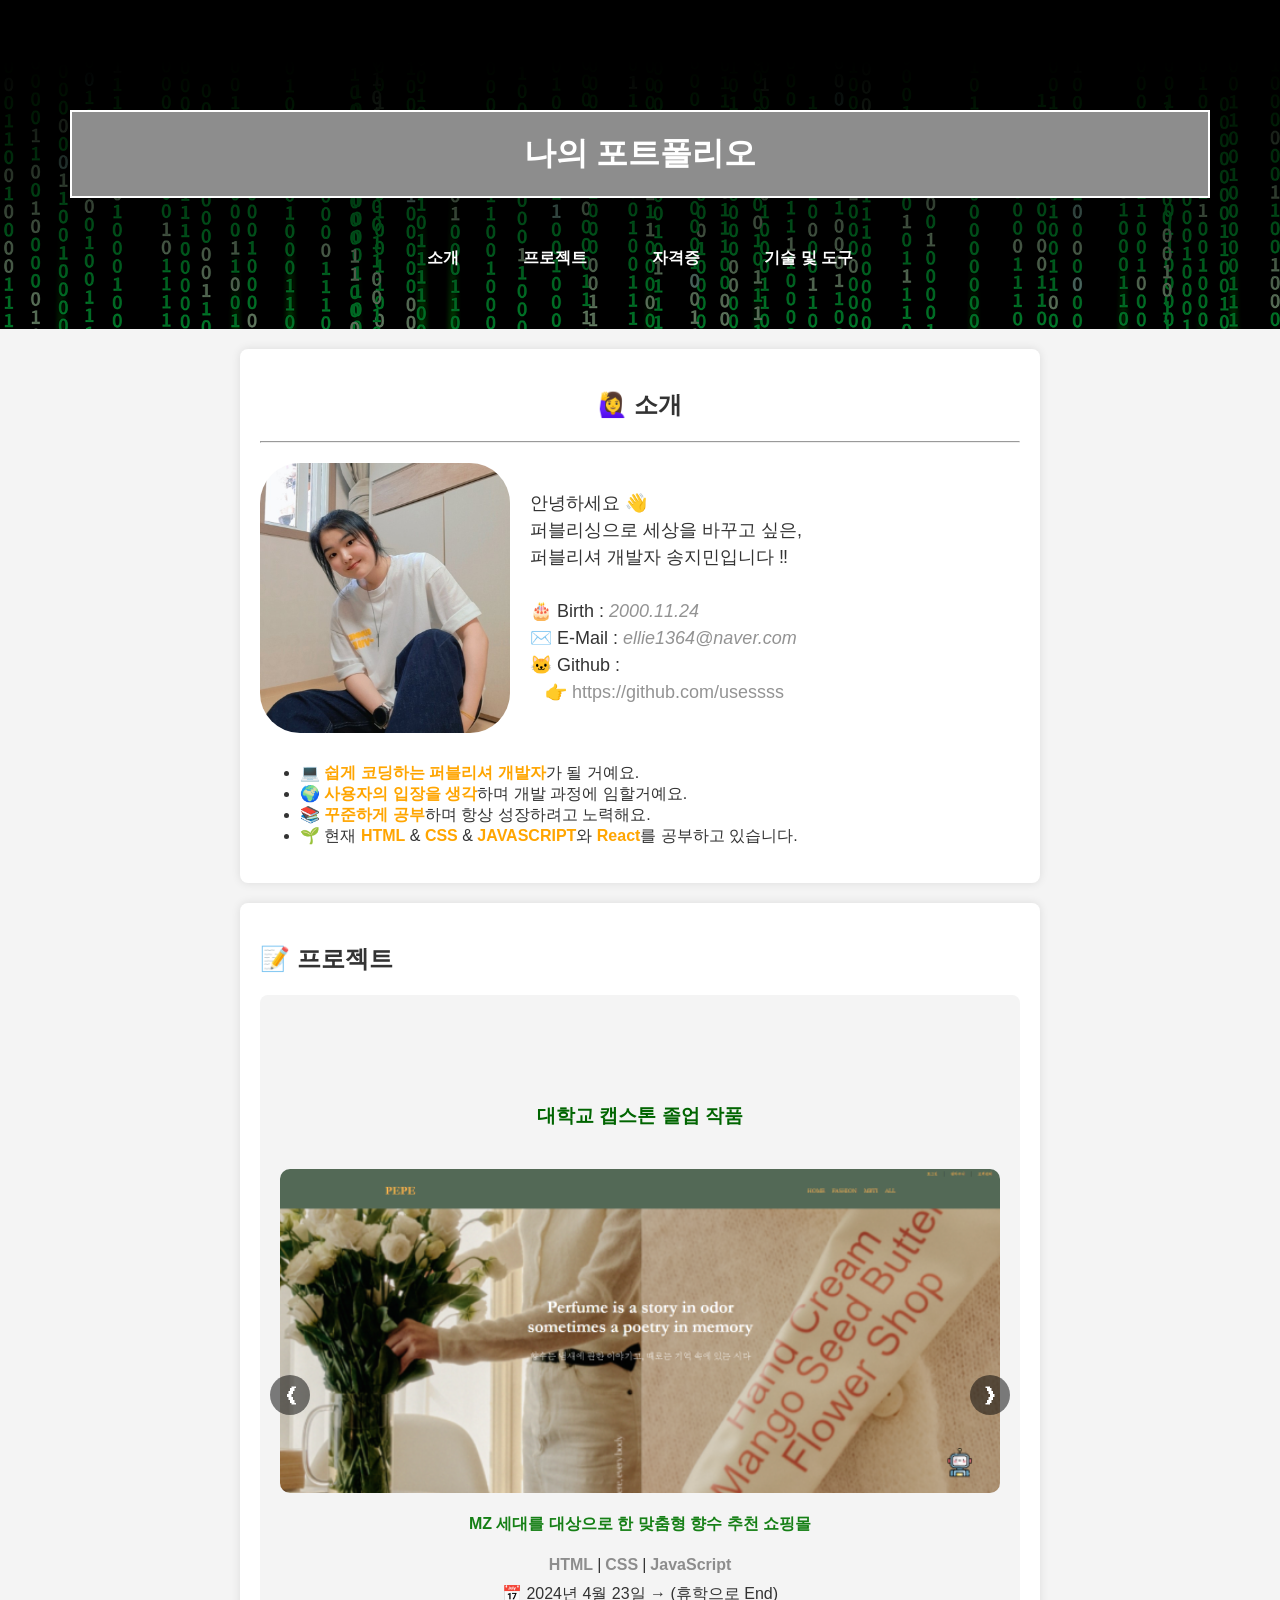
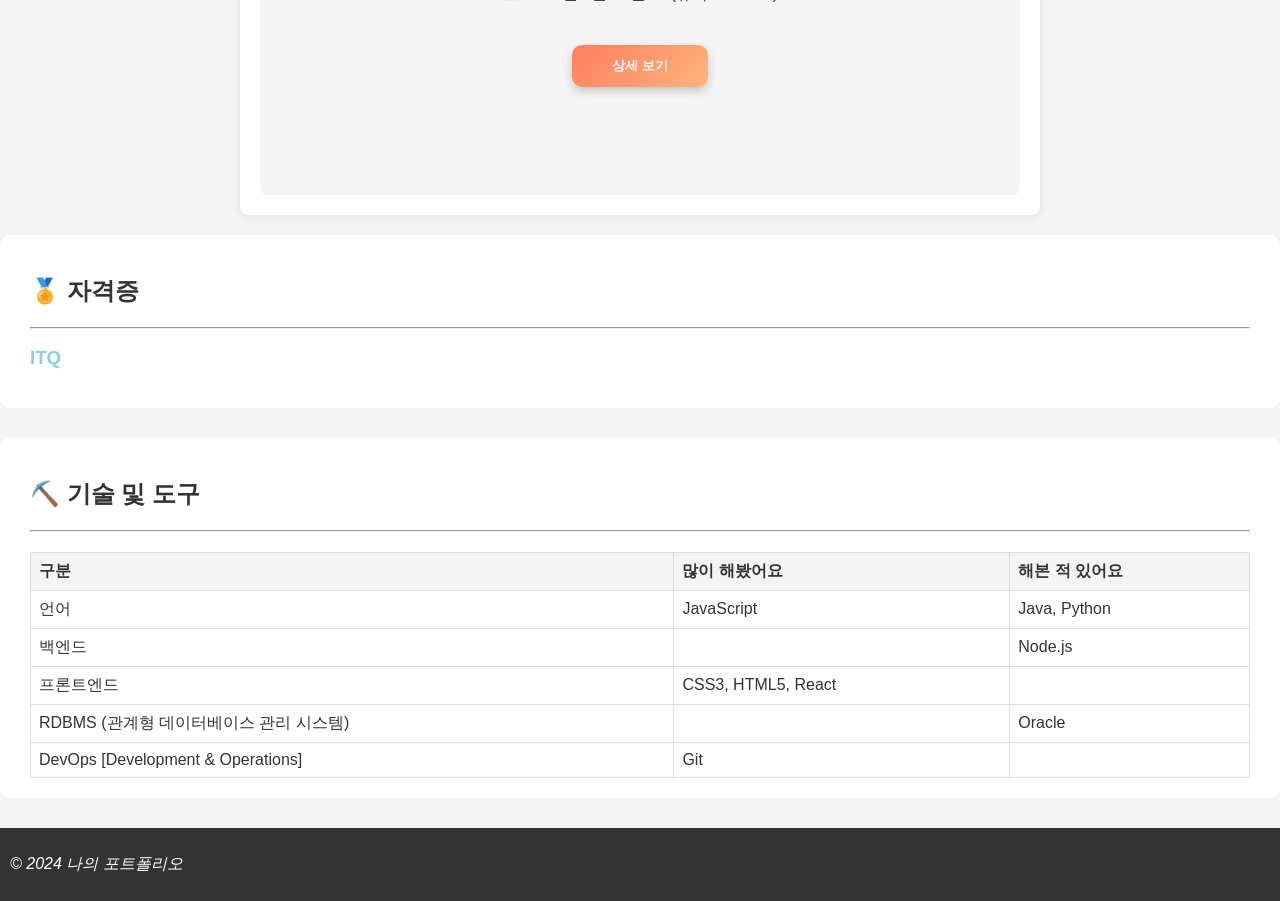
==== commit 88930f8a: "포트폴리오 수정" ====
--- a/portfolio.html
+++ b/portfolio.html
@@ -78,7 +78,7 @@
                         | <b style="color: #8d8d8d;">JavaScript</b>
                     </div>
                     <p style="margin-top: 10px;">
-                        📅 2024년 4월 23일 ~ (휴학으로 End)
+                        📅 2024년 4월 23일 → (휴학으로 End)
                     </p>
                     
                     <button class="open-modal" data-modal="modal1">
@@ -117,7 +117,7 @@
                     <h3 style="color: purple;">
                         나만의 포트폴리오
                     </h3>
-                    <img src="img/image.png" alt="프로젝트 3 이미지" 
+                    <img src="img/image.png" alt="나의 포트폴리오" 
                         style="border-radius: 10px; width: 100%;"
                     />
                     <h4 style="color: purple;">
@@ -131,6 +131,42 @@
                     <p>📅 2024년 8월 9일</p>
                     
                     <button class="open-modal" data-modal="modal3">
+                        상세 보기
+                    </button>
+                </div>
+
+                <div class="carousel-item">
+                    <h3 style="color: rgb(247, 163, 9);">
+                        🛸서비스명 - 타임캡슐💊
+                    </h3>
+                    <img 
+                        src="img/타임캡슐.PNG" 
+                        alt="프로젝트 타임캡슐 로그인" title="프로젝트 타임캡슐 로그인"
+                        style="border-radius: 10px; width: 100%;"
+                    />
+                    <h4 style="color: rgb(247, 163, 9);">
+                        ☁️구름톤 1~2차 프로젝트
+                    </h4>
+                    <div>
+                        <b style="color: #8d8d8d;">React</b> | 
+                        <b style="color: #8d8d8d;">Vite</b> |
+                        <b style="color: #8d8d8d;">styled-components</b>
+                    </div>
+                    <br />
+
+                    <h4 style="margin-bottom: 0;">
+                        웹 기반(SNS) 프로젝트
+                    </h4>
+                    <p>📅 1차 : 2024년 12월 11일 → 2025년 1월 13일</p>
+
+                    <br />
+
+                    <h4 style="margin-bottom: 0;">
+                        웹 어플리케이션 디버깅 및 최적화
+                    </h4>
+                    <p>📅 2차 : 2025년 1월 15일 → 2월 21일</p>
+                    
+                    <button class="open-modal" data-modal="modal4">
                         상세 보기
                     </button>
                 </div>
@@ -152,9 +188,9 @@
                     
                     <br />
 
-                    <p>📅 2025년 2월 24일 ~ 3월 31일</p>
+                    <p>📅 2025년 2월 26일 → 4월 1일</p>
                     
-                    <button class="open-modal" data-modal="modal4">
+                    <button class="open-modal" data-modal="modal5">
                         상세 보기
                     </button>
                 </div>
@@ -169,7 +205,7 @@
         <div class="modal-content">
             <span class="close">&times;</span>
             <h3 style="color: darkgreen; text-align: center;">
-                졸업 작품
+                🎓캡스톤 프로젝트
             </h3>
             <img 
                 src="img/졸작.png" alt="졸업작품 이미지" title="졸업작품 이미지" 
@@ -241,7 +277,7 @@
                 style="width: 100%; height: auto; border-radius: 10px;" 
             />
             <h4 style="color: rgb(62, 16, 16);">
-                <대학교 3학년 1학기 기말고사<br>
+                <대학교 3학년 1학기 기말고사 <br />
                 Dynamic Web Project로 만든 중고 거래 사이트>
             </h4>
             <b style="color: #8d8d8d;">Java</b> | <b style="color: #8d8d8d;">JSP</b> 
@@ -288,7 +324,7 @@
             </h4>
             <b style="color: #8d8d8d;">HTML</b> | <b style="color: #8d8d8d;">CSS</b> 
             | <b style="color: #8d8d8d;">JavaScript</b>
-            <p>📅 2024년 8월 9일 ~</p>
+            <p>📅 2024년 8월 9일 ➡</p>
             <p>👤 <b>개발 인원</b> : 혼자</p>
             <p>🐱 <b>깃허브</b><br>
                 &nbsp;&nbsp;👉 <a href="https://github.com/usessss/first-commit"
@@ -303,15 +339,161 @@
     <div id="modal4" class="modal">
         <div class="modal-content">
             <span class="close">&times;</span>
+            <h3 style="text-align: center; color: rgb(247, 163, 9);">
+                🛸타임캡슐💊
+            </h3>
+
+            <img 
+                src="img/타임캡슐.PNG" 
+                title="구름톤 1~2차 프로젝트 타임캡슐 이미지"
+                alt="구름톤 1~2차 프로젝트 타임캡슐 이미지" 
+                style="width: 100%; height: auto; border-radius: 10px;" 
+            />
+
+            <h5>
+                💡팀원이 '🎄내 트리를 꾸며줘'에서 나온 아이디어<br />
+                👉 타임 캡슐( 일일회고/한달에 한 번 미래의 나에게 쓰는 편지 ) X todo-mate( 모방 )
+            </h5>
+
+            <h4 style="margin-bottom: -10px;">
+                웹 기반(SNS) 프로젝트
+            </h4>
+            <p>📅 1차 : 2024년 12월 11일 → 2025년 1월 13일</p>
+
+            <h4 style="margin-bottom: -10px;">
+                웹 어플리케이션 디버깅 및 최적화
+            </h4>
+            <p>📅 2차 : 2025년 1월 15일 → 2월 21일</p>
+
+            <p>👥 <b>개발 인원</b> : 프론트엔드 4명</p>
+
+            <b style="color: #8d8d8d;">React</b> | <b style="color: #8d8d8d;">Vite</b> 
+            | <b style="color: #8d8d8d;">styled-components</b>
+
+            <div style="margin-top: 20px;">
+                <a href="https://www.figma.com/design/HdpvRO5dsoH2dgdRlnako6/%ED%83%80%EC%9E%84-%EC%BA%A1%EC%8A%90?node-id=0-1&p=f&t=CEZCz9DcvXYDosj5-0">
+                    👩‍🎨팀원들과 다같이 피그마에서 UI 설계
+                </a>
+            </div>
+
+            <div style="margin-bottom: 30px;"></div>
+
+            <h5 style="margin-bottom: 0;">
+                최종 발표 PPT
+            </h5>
+            <iframe 
+                src="https://drive.google.com/file/d/1o0S9HKXnvmxOvt5GmG39HSLRlOXDdm8o/preview?usp=sharing" 
+                width="100%" height="260px"
+            >
+            </iframe>
+
+            <br />
+
+            <h5 style="margin-bottom: 0px;">실행영상</h5>
+            <div class="video-container">
+                <video src="media/타임캡슐.mp4" controls muted></video>
+            </div>
+
+            <h4>
+                🤓내가 맡은 기능들
+            </h4>
+            <h4>
+                🔥타임캡슐 - 상세 페이지
+                <ul>
+                    <li>
+                        전체적인 UI
+                    </li>
+                    <li>
+                        편지 작성페이지에서 작성한 편지 내용 가져오기( 이모지 선택한 것도 같이 )
+                    </li>
+                    <li>
+                        PDF로 편지 저장하기
+                    </li>
+                    <br />
+                    <img 
+                        src="img/상세.PNG" 
+                        title="타임캡슐 상세페이지 이미지" alt="타임캡슐 상세페이지 이미지" 
+                        style="width: 100%; border-radius: 10px;"
+                    />
+                    <img 
+                        src="img/pdf.PNG" 
+                        title="타임캡슐 상세페이지 PDF 이미지" alt="타임캡슐 상세페이지 PDF 이미지" 
+                        style="width: 100%; border-radius: 10px;"
+                    />
+                </ul>
+            </h4>
+
+            <h4>
+                🔥todo - 메인 페이지 달력
+                <ul>
+                    <li>
+                        왼쪽에 달력 표시( todo-mate랑 똑같이 )<br />
+                        ➡️클릭한 날짜에 카테고리에서 작성한 할 일 목록이 완료됐으면<br />
+                        해당 날짜 위에 있는 회색 박스에 체크 이모지가 생성되고<br />
+                        월별로 체크 개수가 헤더쪽에 카운팅 되게하기
+                    </li>
+                    <li>
+                        간편로그인 카카오로 해서 유저의 '프로필'하고 '이름' 데이터 가져오기
+                    </li>
+                    <br />
+                    <img 
+                        src="img/todo.PNG" 
+                        title="todo 달력 이미지" alt="todo 달력 이미지" 
+                        style="width: 100%; border-radius: 10px;"
+                    />
+                </ul>
+            </h4>
+
+            <h4>
+                <a href="https://www.notion.so/1-1d1b05d8ba72808895eaf2b294ebce3a">
+                    📑다른 팀이 타임캡슐 이슈 리포트 작성( 노션 )
+                </a>
+            </h4>
+
+            <h4>
+                😤1차 프로젝트 이슈
+
+                <img 
+                    src="img/이슈.png" 
+                    title="프로젝트 이슈" alt="프로젝트 이슈" 
+                    style="width: 100%; border-radius: 10px;"
+                />
+
+                <img 
+                    src="img/이슈문제.PNG"
+                    title="프로젝트 이슈 문제" alt="프로젝트 이슈 문제" 
+                    style="width: 100%; border-radius: 10px;"
+                />
+
+                <img 
+                    src="img/이슈해결.PNG"
+                    title="프로젝트 이슈 해결" alt="프로젝트 이슈 해결" 
+                    style="width: 100%; border-radius: 10px;"
+                />
+            </h4>
+
+            <p>🐱 <b>깃허브</b><br />
+                &nbsp;&nbsp;👉 <a href="https://github.com/orgs/9oormthon-time-capsule/repositories"
+                    style="text-decoration: none; color: crimson;"
+                >
+                    https://github.com/orgs/9oormthon-time-capsule/repositories
+                </a>
+            </p>
+        </div>
+    </div>
+
+    <div id="modal5" class="modal">
+        <div class="modal-content">
+            <span class="close">&times;</span>
             <h3 style="text-align: center; color: rgb(31, 144, 189);">
                 🔊대규모 핀테크 사일런트 컨퍼런스🎧
             </h3>
 
-            <h4 style="font-weight: bold;">
+            <h5 style="font-weight: bold;">
                 카카오 X 구름 Deep Dive 온라인 부트캠프<br>
                 리액트 기반 프론트엔드 개발자 취업 특화 과정 1회차<br>
-                ☁️기간 : 2024/08/19 ~ 2025/04/02
-            </h4>
+                ☁️기간 : 2024년 8월 19일 ➡ 2025월 4월 2일
+            </h5>
 
             <img src="img/컴퍼런스.PNG" alt="프로젝트 1 이미지" 
                 style="width: 100%; height: auto; border-radius: 10px;" 
@@ -329,7 +511,7 @@
                     : 프로덕트 매니지먼트[PM] 1명, 프로덕트 디자이너[PD] 2명,
                     <br>프론트엔드[FE] 2명, 백엔드[BE] 4명
             </p>
-            <p style="font-weight: bold;">📅 2025년 2월 24일 ~ 3월 31일</p>
+            <p style="font-weight: bold;">📅 2025년 2월 26일 ➡ 4월 1일</p>
 
             <h4>
                 🛠️사용스택
@@ -420,20 +602,18 @@
                   </div>
                   <div class="code-title">google-login.jsx</div>
                 </div>
-                <pre><code>
-            <span class="token-keyword">const</span> <span class="token-function">GoogleLogin</span> <span class="token-arrow">=</span> () <span class="token-arrow">=></span> {
-              <span class="token-keyword">const</span> <span class="token-function">onGoogleLogin</span> <span class="token-arrow">=</span> () <span class="token-arrow">=></span> {
-                window.location.href <span class="token-arrow">=</span> <span class="token-string">"https://fit-conference.shop/oauth2/authorization/google"</span>;
-              };
-            
-              <span class="token-keyword">return</span> (
-                <span class="token-jsx-tag">&lt;button</span> <span class="token-attr">onClick</span>={<span class="token-function">onGoogleLogin</span>} <span class="token-attr">className</span>=<span class="token-string">"social-btn"</span><span class="token-jsx-tag">&gt;</span>
-                  <span class="token-jsx-tag">&lt;img</span> <span class="token-attr">src</span>=<span class="token-string">"/images/GoogleLogo.png"</span> <span class="token-attr">alt</span>=<span class="token-string">"Google"</span> <span class="token-jsx-tag">/&gt;</span>
-                  구글로 시작하기
-                <span class="token-jsx-tag">&lt;/button&gt;</span>
-              );
-            };</code></pre>
-            </div>
+                <pre style="padding-top: 10px; padding-left: 10px;"><code><span class="token-keyword">const</span> <span class="token-function">GoogleLogin</span> <span class="token-arrow">=</span> () <span class="token-arrow">=></span> {
+  <span class="token-keyword">const</span> <span class="token-function">onGoogleLogin</span> <span class="token-arrow">=</span> () <span class="token-arrow">=></span> {
+    window.location.href <span class="token-arrow">=</span> <span class="token-string">"https://fit-conference.shop/oauth2/authorization/google"</span>;
+  };
+            
+  <span class="token-keyword">return</span> (
+    <span class="token-jsx-tag">&lt;button</span> <span class="token-attr">onClick</span>={<span class="token-function">onGoogleLogin</span>} <span class="token-attr">className</span>=<span class="token-string">"social-btn"</span><span class="token-jsx-tag">&gt;</span>
+    <span class="token-jsx-tag">&lt;img</span> <span class="token-attr">src</span>=<span class="token-string">"/images/GoogleLogo.png"</span> <span class="token-attr">alt</span>=<span class="token-string">"Google"</span> <span class="token-jsx-tag">/&gt;</span>
+        구글로 시작하기
+    <span class="token-jsx-tag">&lt;/button&gt;</span>
+  );
+};</code></pre></div>
 
             <h5>
                 💠토큰 교환 로직
@@ -447,35 +627,35 @@
                   </div>
                   <div class="code-title2">google-login.jsx</div>
                 </div>
-                <pre><code><span class="token-keyword">useEffect</span><span class="token-punctuation">(()</span> <span class="token-operator">=></span> <span class="token-punctuation">{</span>
-              <span class="token-keyword">const</span> <span class="token-function">exchangeToken</span> <span class="token-operator">=</span> <span class="token-keyword">async</span> <span class="token-punctuation">()</span> <span class="token-operator">=></span> <span class="token-punctuation">{</span>
-                <span class="token-keyword">try</span> <span class="token-punctuation">{</span>
-                  <span class="token-keyword">const</span> response <span class="token-operator">=</span> <span class="token-keyword">await</span> <span class="token-function">fetch</span><span class="token-punctuation">(</span><span class="token-string">"https://fit-conference.shop/api/v1/auth/token-exchange"</span><span class="token-punctuation">,</span> <span class="token-punctuation">{</span>
-                    method<span class="token-operator">:</span> <span class="token-string">"POST"</span><span class="token-punctuation">,</span>
-                    headers<span class="token-operator">:</span> <span class="token-punctuation">{</span> <span class="token-string">"Content-Type"</span><span class="token-operator">:</span> <span class="token-string">"application/json"</span> <span class="token-punctuation">}</span><span class="token-punctuation">,</span>
-                    credentials<span class="token-operator">:</span> <span class="token-string">"include"</span><span class="token-punctuation">,</span>
-                  <span class="token-punctuation">}</span><span class="token-punctuation">)</span><span class="token-punctuation">;</span>
-            
-                  <span class="token-keyword">if</span> <span class="token-punctuation">(</span>response<span class="token-punctuation">.</span>ok<span class="token-punctuation">)</span> <span class="token-punctuation">{</span>
-                    <span class="token-keyword">let</span> token <span class="token-operator">=</span> response<span class="token-punctuation">.</span>headers<span class="token-punctuation">.</span><span class="token-function">get</span><span class="token-punctuation">(</span><span class="token-string">"Authorization"</span><span class="token-punctuation">)</span><span class="token-punctuation">;</span>
-                    <span class="token-keyword">if</span> <span class="token-punctuation">(</span>token<span class="token-punctuation">?</span><span class="token-punctuation">.</span><span class="token-function">startsWith</span><span class="token-punctuation">(</span><span class="token-string">"Bearer "</span><span class="token-punctuation">)</span><span class="token-punctuation">)</span> token <span class="token-operator">=</span> token<span class="token-punctuation">.</span><span class="token-function">substring</span><span class="token-punctuation">(</span><span class="token-number">7</span><span class="token-punctuation">)</span><span class="token-punctuation">;</span>
-                    localStorage<span class="token-punctuation">.</span><span class="token-function">setItem</span><span class="token-punctuation">(</span><span class="token-string">"access-token"</span><span class="token-punctuation">,</span> token<span class="token-punctuation">)</span><span class="token-punctuation">;</span>
-            
-                    <span class="token-keyword">const</span> userInfo <span class="token-operator">=</span> <span class="token-keyword">await</span> axios<span class="token-punctuation">.</span><span class="token-function">get</span><span class="token-punctuation">(</span><span class="token-string">"https://fit-conference.shop/api/v1/users/account"</span><span class="token-punctuation">,</span> <span class="token-punctuation">{</span>
-                      headers<span class="token-operator">:</span> <span class="token-punctuation">{</span> Authorization<span class="token-operator">:</span> <span class="token-string">`Bearer ${token}`</span> <span class="token-punctuation">}</span><span class="token-punctuation">,</span>
-                    <span class="token-punctuation">}</span><span class="token-punctuation">)</span><span class="token-punctuation">;</span>
-            
-                    <span class="token-function">dispatch</span><span class="token-punctuation">(</span><span class="token-function">loginSuccess</span><span class="token-punctuation">(</span><span class="token-punctuation">{</span> user<span class="token-operator">:</span> userInfo<span class="token-punctuation">.</span>data<span class="token-punctuation">.</span>response<span class="token-punctuation">,</span> token <span class="token-punctuation">}</span><span class="token-punctuation">)</span><span class="token-punctuation">)</span><span class="token-punctuation">;</span>
-                    <span class="token-function">navigate</span><span class="token-punctuation">(</span><span class="token-string">"/mypage"</span><span class="token-punctuation">)</span><span class="token-punctuation">;</span>
-                  <span class="token-punctuation">}</span>
-                <span class="token-punctuation">}</span> <span class="token-keyword">catch</span> <span class="token-punctuation">(</span>error<span class="token-punctuation">)</span> <span class="token-punctuation">{</span>
-                  console<span class="token-punctuation">.</span><span class="token-function">error</span><span class="token-punctuation">(</span><span class="token-string">"Token exchange failed:"</span><span class="token-punctuation">,</span> error<span class="token-punctuation">)</span><span class="token-punctuation">;</span>
-                <span class="token-punctuation">}</span>
-              <span class="token-punctuation">}</span><span class="token-punctuation">;</span>
-            
-              <span class="token-function">exchangeToken</span><span class="token-punctuation">(</span><span class="token-punctuation">)</span><span class="token-punctuation">;</span>
-            <span class="token-punctuation">}</span><span class="token-punctuation">,</span> <span class="token-punctuation">[</span><span class="token-punctuation">]</span><span class="token-punctuation">)</span><span class="token-punctuation">;</span></code></pre>
-              </div>
+                <pre style="padding-left: 10px;"><code><span class="token-keyword">useEffect</span><span class="token-punctuation">(()</span> <span class="token-operator">=></span> <span class="token-punctuation">{</span>
+    <span class="token-keyword">const</span> <span class="token-function">exchangeToken</span> <span class="token-operator">=</span> <span class="token-keyword">async</span> <span class="token-punctuation">()</span> <span class="token-operator">=></span> <span class="token-punctuation">{</span>
+        <span class="token-keyword">try</span> <span class="token-punctuation">{</span>
+            <span class="token-keyword">const</span> response <span class="token-operator">=</span> <span class="token-keyword">await</span> <span class="token-function">fetch</span><span class="token-punctuation">(</span><span class="token-string">"https://fit-conference.shop/api/v1/auth/token-exchange"</span><span class="token-punctuation">,</span> <span class="token-punctuation">{</span>
+            method<span class="token-operator">:</span> <span class="token-string">"POST"</span><span class="token-punctuation">,</span>
+            headers<span class="token-operator">:</span> <span class="token-punctuation">{</span> <span class="token-string">"Content-Type"</span><span class="token-operator">:</span> <span class="token-string">"application/json"</span> <span class="token-punctuation">}</span><span class="token-punctuation">,</span>
+              credentials<span class="token-operator">:</span> <span class="token-string">"include"</span><span class="token-punctuation">,</span>
+            <span class="token-punctuation">}</span><span class="token-punctuation">)</span><span class="token-punctuation">;</span>
+            
+            <span class="token-keyword">if</span> <span class="token-punctuation">(</span>response<span class="token-punctuation">.</span>ok<span class="token-punctuation">)</span> <span class="token-punctuation">{</span>
+              <span class="token-keyword">let</span> token <span class="token-operator">=</span> response<span class="token-punctuation">.</span>headers<span class="token-punctuation">.</span><span class="token-function">get</span><span class="token-punctuation">(</span><span class="token-string">"Authorization"</span><span class="token-punctuation">)</span><span class="token-punctuation">;</span>
+              <span class="token-keyword">if</span> <span class="token-punctuation">(</span>token<span class="token-punctuation">?</span><span class="token-punctuation">.</span><span class="token-function">startsWith</span><span class="token-punctuation">(</span><span class="token-string">"Bearer "</span><span class="token-punctuation">)</span><span class="token-punctuation">)</span> token <span class="token-operator">=</span> token<span class="token-punctuation">.</span><span class="token-function">substring</span><span class="token-punctuation">(</span><span class="token-number">7</span><span class="token-punctuation">)</span><span class="token-punctuation">;</span>
+              localStorage<span class="token-punctuation">.</span><span class="token-function">setItem</span><span class="token-punctuation">(</span><span class="token-string">"access-token"</span><span class="token-punctuation">,</span> token<span class="token-punctuation">)</span><span class="token-punctuation">;</span>
+            
+              <span class="token-keyword">const</span> userInfo <span class="token-operator">=</span> <span class="token-keyword">await</span> axios<span class="token-punctuation">.</span><span class="token-function">get</span><span class="token-punctuation">(</span><span class="token-string">"https://fit-conference.shop/api/v1/users/account"</span><span class="token-punctuation">,</span> <span class="token-punctuation">{</span>
+                headers<span class="token-operator">:</span> <span class="token-punctuation">{</span> Authorization<span class="token-operator">:</span> <span class="token-string">`Bearer ${token}`</span> <span class="token-punctuation">}</span><span class="token-punctuation">,</span>
+              <span class="token-punctuation">}</span><span class="token-punctuation">)</span><span class="token-punctuation">;</span>
+            
+              <span class="token-function">dispatch</span><span class="token-punctuation">(</span><span class="token-function">loginSuccess</span><span class="token-punctuation">(</span><span class="token-punctuation">{</span> user<span class="token-operator">:</span> userInfo<span class="token-punctuation">.</span>data<span class="token-punctuation">.</span>response<span class="token-punctuation">,</span> token <span class="token-punctuation">}</span><span class="token-punctuation">)</span><span class="token-punctuation">)</span><span class="token-punctuation">;</span>
+              <span class="token-function">navigate</span><span class="token-punctuation">(</span><span class="token-string">"/mypage"</span><span class="token-punctuation">)</span><span class="token-punctuation">;</span>
+            <span class="token-punctuation">}</span>
+          <span class="token-punctuation">}</span> <span class="token-keyword">catch</span> <span class="token-punctuation">(</span>error<span class="token-punctuation">)</span> <span class="token-punctuation">{</span>
+            console<span class="token-punctuation">.</span><span class="token-function">error</span><span class="token-punctuation">(</span><span class="token-string">"Token exchange failed:"</span><span class="token-punctuation">,</span> error<span class="token-punctuation">)</span><span class="token-punctuation">;</span>
+          <span class="token-punctuation">}</span>
+        <span class="token-punctuation">}</span><span class="token-punctuation">;</span>
+            
+        <span class="token-function">exchangeToken</span><span class="token-punctuation">(</span><span class="token-punctuation">)</span><span class="token-punctuation">;</span>
+      <span class="token-punctuation">}</span><span class="token-punctuation">,</span> <span class="token-punctuation">[</span><span class="token-punctuation">]</span><span class="token-punctuation">)</span><span class="token-punctuation">;</span></code></pre>
+    </div>
 
             <h4>🔥메인페이지 연사 정보 불러오기</h4>
             <img src="/img/메인.png" style="width: 100%; border-radius: 10px;" title="메인페이지 연사정보" />
@@ -504,25 +684,24 @@
                   </div>
                   <div class="code-title">main-page.jsx</div>
                 </div>
-                <pre style="padding-top: 10px;"><code><span class="token-keyword">useEffect</span><span class="token-punctuation">(()</span> <span class="token-operator">=></span> <span class="token-punctuation">{</span>
-              <span class="token-keyword">const</span> <span class="token-function">fetchData</span> <span class="token-operator">=</span> <span class="token-keyword">async</span> <span class="token-punctuation">()</span> <span class="token-operator">=></span> <span class="token-punctuation">{</span>
-                <span class="token-keyword">try</span> <span class="token-punctuation">{</span>
-                  <span class="token-keyword">const</span> response <span class="token-operator">=</span> <span class="token-keyword">await</span> axios<span class="token-punctuation">.</span><span class="token-function">get</span><span class="token-punctuation">(</span><span class="token-string">'/api/v1/speaker'</span><span class="token-punctuation">)</span><span class="token-punctuation">;</span>
-                  <span class="token-keyword">if</span> <span class="token-punctuation">(</span>response<span class="token-punctuation">.</span>data<span class="token-punctuation">.</span>success<span class="token-punctuation">)</span> <span class="token-punctuation">{</span>
-                    <span class="token-keyword">const</span> sortedSessions <span class="token-operator">=</span> response<span class="token-punctuation">.</span>data<span class="token-punctuation">.</span>response<span class="token-punctuation">.</span><span class="token-function">sort</span><span class="token-punctuation">((</span>a<span class="token-punctuation">,</span> b<span class="token-punctuation">)</span> <span class="token-operator">=></span>
-                      a<span class="token-punctuation">.</span>startTime<span class="token-punctuation">.</span><span class="token-function">localeCompare</span><span class="token-punctuation">(</span>b<span class="token-punctuation">.</span>startTime<span class="token-punctuation">)</span>
-                    <span class="token-punctuation">)</span><span class="token-punctuation">;</span>
-                    <span class="token-function">setSessions</span><span class="token-punctuation">(</span>sortedSessions<span class="token-punctuation">)</span><span class="token-punctuation">;</span>
-                  <span class="token-punctuation">}</span> <span class="token-keyword">else</span> <span class="token-punctuation">{</span>
-                    console<span class="token-punctuation">.</span><span class="token-function">error</span><span class="token-punctuation">(</span><span class="token-string">'API 요청 실패:'</span><span class="token-punctuation">,</span> response<span class="token-punctuation">.</span>data<span class="token-punctuation">.</span>message<span class="token-punctuation">)</span><span class="token-punctuation">;</span>
-                  <span class="token-punctuation">}</span>
-                <span class="token-punctuation">}</span> <span class="token-keyword">catch</span> <span class="token-punctuation">(</span>error<span class="token-punctuation">)</span> <span class="token-punctuation">{</span>
-                  console<span class="token-punctuation">.</span><span class="token-function">error</span><span class="token-punctuation">(</span><span class="token-string">'API 요청 중 오류 발생:'</span><span class="token-punctuation">,</span> error<span class="token-punctuation">)</span><span class="token-punctuation">;</span>
-                <span class="token-punctuation">}</span>
-              <span class="token-punctuation">}</span><span class="token-punctuation">;</span>
-              <span class="token-function">fetchData</span><span class="token-punctuation">(</span><span class="token-punctuation">)</span><span class="token-punctuation">;</span>
-            <span class="token-punctuation">}</span><span class="token-punctuation">,</span> <span class="token-punctuation">[</span><span class="token-punctuation">]</span><span class="token-punctuation">)</span><span class="token-punctuation">;</span></code></pre>
-              </div>
+                <pre style="padding-top: 10px; padding-left: 10px;"><code><span class="token-keyword">useEffect</span><span class="token-punctuation">(()</span> <span class="token-operator">=></span> <span class="token-punctuation">{</span>
+  <span class="token-keyword">const</span> <span class="token-function">fetchData</span> <span class="token-operator">=</span> <span class="token-keyword">async</span> <span class="token-punctuation">()</span> <span class="token-operator">=></span> <span class="token-punctuation">{</span>
+    <span class="token-keyword">try</span> <span class="token-punctuation">{</span>
+      <span class="token-keyword">const</span> response <span class="token-operator">=</span> <span class="token-keyword">await</span> axios<span class="token-punctuation">.</span><span class="token-function">get</span><span class="token-punctuation">(</span><span class="token-string">'/api/v1/speaker'</span><span class="token-punctuation">)</span><span class="token-punctuation">;</span>
+      <span class="token-keyword">if</span> <span class="token-punctuation">(</span>response<span class="token-punctuation">.</span>data<span class="token-punctuation">.</span>success<span class="token-punctuation">)</span> <span class="token-punctuation">{</span>
+        <span class="token-keyword">const</span> sortedSessions <span class="token-operator">=</span> response<span class="token-punctuation">.</span>data<span class="token-punctuation">.</span>response<span class="token-punctuation">.</span><span class="token-function">sort</span><span class="token-punctuation">((</span>a<span class="token-punctuation">,</span> b<span class="token-punctuation">)</span> <span class="token-operator">=></span>
+          a<span class="token-punctuation">.</span>startTime<span class="token-punctuation">.</span><span class="token-function">localeCompare</span><span class="token-punctuation">(</span>b<span class="token-punctuation">.</span>startTime<span class="token-punctuation">)</span>
+        <span class="token-punctuation">)</span><span class="token-punctuation">;</span>
+        <span class="token-function">setSessions</span><span class="token-punctuation">(</span>sortedSessions<span class="token-punctuation">)</span><span class="token-punctuation">;</span>
+      <span class="token-punctuation">}</span> <span class="token-keyword">else</span> <span class="token-punctuation">{</span>
+        console<span class="token-punctuation">.</span><span class="token-function">error</span><span class="token-punctuation">(</span><span class="token-string">'API 요청 실패:'</span><span class="token-punctuation">,</span> response<span class="token-punctuation">.</span>data<span class="token-punctuation">.</span>message<span class="token-punctuation">)</span><span class="token-punctuation">;</span>
+      <span class="token-punctuation">}</span>
+    <span class="token-punctuation">}</span> <span class="token-keyword">catch</span> <span class="token-punctuation">(</span>error<span class="token-punctuation">)</span> <span class="token-punctuation">{</span>
+      console<span class="token-punctuation">.</span><span class="token-function">error</span><span class="token-punctuation">(</span><span class="token-string">'API 요청 중 오류 발생:'</span><span class="token-punctuation">,</span> error<span class="token-punctuation">)</span><span class="token-punctuation">;</span>
+    <span class="token-punctuation">}</span>
+  <span class="token-punctuation">}</span><span class="token-punctuation">;</span>
+  <span class="token-function">fetchData</span><span class="token-punctuation">(</span><span class="token-punctuation">)</span><span class="token-punctuation">;</span>
+<span class="token-punctuation">}</span><span class="token-punctuation">,</span> <span class="token-punctuation">[</span><span class="token-punctuation">]</span><span class="token-punctuation">)</span><span class="token-punctuation">;</span></code></pre></div>
 
             <h5>
                 💠세션 데이터 렌더링
@@ -534,23 +713,22 @@
                     <div class="dot dot-yellow"></div>
                     <div class="dot dot-green"></div>
                   </div>
-                  <div class="code-title">SessionList.jsx</div>
-                </div>
-                <pre style="padding-top: 10px;"><code><span class="token-punctuation">{</span>sessions<span class="token-punctuation">.</span><span class="token-function">map</span><span class="token-punctuation">((</span>session<span class="token-punctuation">,</span> index<span class="token-punctuation">)</span> <span class="token-operator">=></span> <span class="token-punctuation">(</span>
-              <span class="token-jsx-tag">&lt;div</span> <span class="token-jsx-attr">key</span><span class="token-operator">=</span><span class="token-punctuation">{</span>index<span class="token-punctuation">}</span> <span class="token-jsx-attr">className</span><span class="token-operator">=</span><span class="token-string">"session-card"</span><span class="token-jsx-tag">&gt;</span>
-                <span class="token-jsx-tag">&lt;h3&gt;</span><span class="token-punctuation">{</span>session<span class="token-punctuation">.</span>title<span class="token-punctuation">}</span><span class="token-jsx-tag">&lt;/h3&gt;</span>
-                <span class="token-jsx-tag">&lt;div</span> <span class="token-jsx-attr">className</span><span class="token-operator">=</span><span class="token-string">"tags"</span><span class="token-jsx-tag">&gt;</span>
-                  <span class="token-punctuation">{</span>session<span class="token-punctuation">.</span>tags<span class="token-punctuation">.</span><span class="token-function">map</span><span class="token-punctuation">((</span>tag<span class="token-punctuation">,</span> i<span class="token-punctuation">)</span> <span class="token-operator">=></span> <span class="token-punctuation">(</span>
-                    <span class="token-jsx-tag">&lt;span</span> <span class="token-jsx-attr">key</span><span class="token-operator">=</span><span class="token-punctuation">{</span>i<span class="token-punctuation">}</span> <span class="token-jsx-attr">className</span><span class="token-operator">=</span><span class="token-string">"tag"</span><span class="token-jsx-tag">&gt;</span><span class="token-punctuation">{</span>tag<span class="token-punctuation">}</span><span class="token-jsx-tag">&lt;/span&gt;</span>
-                  <span class="token-punctuation">)</span><span class="token-punctuation">)</span><span class="token-punctuation">}</span>
-                <span class="token-jsx-tag">&lt;/div&gt;</span>
-                <span class="token-jsx-tag">&lt;div</span> <span class="token-jsx-attr">className</span><span class="token-operator">=</span><span class="token-string">"speaker-info"</span><span class="token-jsx-tag">&gt;</span>
-                  <span class="token-jsx-tag">&lt;img</span> <span class="token-jsx-attr">src</span><span class="token-operator">=</span><span class="token-punctuation">{</span>session<span class="token-punctuation">.</span>speaker<span class="token-punctuation">.</span>image<span class="token-punctuation">}</span> <span class="token-jsx-attr">alt</span><span class="token-operator">=</span><span class="token-string">"연사 이미지"</span> <span class="token-jsx-tag">/&gt;</span>
-                  <span class="token-jsx-tag">&lt;p&gt;</span><span class="token-punctuation">{</span>session<span class="token-punctuation">.</span>speaker<span class="token-punctuation">.</span>name<span class="token-punctuation">}</span> <span class="token-punctuation">(</span><span class="token-punctuation">{</span>session<span class="token-punctuation">.</span>speaker<span class="token-punctuation">.</span>description<span class="token-punctuation">}</span><span class="token-punctuation">)</span><span class="token-jsx-tag">&lt;/p&gt;</span>
-                <span class="token-jsx-tag">&lt;/div&gt;</span>
-              <span class="token-jsx-tag">&lt;/div&gt;</span>
-            <span class="token-punctuation">)</span><span class="token-punctuation">)</span><span class="token-punctuation">}</span></code></pre>
-              </div>
+                  <div class="code-title">main-page.jsx</div>
+                </div>
+                <pre style="padding-top: 10px; padding-left: 10px;"><code><span class="token-punctuation">{</span>sessions<span class="token-punctuation">.</span><span class="token-function">map</span><span class="token-punctuation">((</span>session<span class="token-punctuation">,</span> index<span class="token-punctuation">)</span> <span class="token-operator">=></span> <span class="token-punctuation">(</span>
+    <span class="token-jsx-tag">&lt;div</span> <span class="token-jsx-attr">key</span><span class="token-operator">=</span><span class="token-punctuation">{</span>index<span class="token-punctuation">}</span> <span class="token-jsx-attr">className</span><span class="token-operator">=</span><span class="token-string">"session-card"</span><span class="token-jsx-tag">&gt;</span>
+      <span class="token-jsx-tag">&lt;h3&gt;</span><span class="token-punctuation">{</span>session<span class="token-punctuation">.</span>title<span class="token-punctuation">}</span><span class="token-jsx-tag">&lt;/h3&gt;</span>
+      <span class="token-jsx-tag">&lt;div</span> <span class="token-jsx-attr">className</span><span class="token-operator">=</span><span class="token-string">"tags"</span><span class="token-jsx-tag">&gt;</span>
+        <span class="token-punctuation">{</span>session<span class="token-punctuation">.</span>tags<span class="token-punctuation">.</span><span class="token-function">map</span><span class="token-punctuation">((</span>tag<span class="token-punctuation">,</span> i<span class="token-punctuation">)</span> <span class="token-operator">=></span> <span class="token-punctuation">(</span>
+          <span class="token-jsx-tag">&lt;span</span> <span class="token-jsx-attr">key</span><span class="token-operator">=</span><span class="token-punctuation">{</span>i<span class="token-punctuation">}</span> <span class="token-jsx-attr">className</span><span class="token-operator">=</span><span class="token-string">"tag"</span><span class="token-jsx-tag">&gt;</span><span class="token-punctuation">{</span>tag<span class="token-punctuation">}</span><span class="token-jsx-tag">&lt;/span&gt;</span>
+        <span class="token-punctuation">)</span><span class="token-punctuation">)</span><span class="token-punctuation">}</span>
+      <span class="token-jsx-tag">&lt;/div&gt;</span>
+      <span class="token-jsx-tag">&lt;div</span> <span class="token-jsx-attr">className</span><span class="token-operator">=</span><span class="token-string">"speaker-info"</span><span class="token-jsx-tag">&gt;</span>
+        <span class="token-jsx-tag">&lt;img</span> <span class="token-jsx-attr">src</span><span class="token-operator">=</span><span class="token-punctuation">{</span>session<span class="token-punctuation">.</span>speaker<span class="token-punctuation">.</span>image<span class="token-punctuation">}</span> <span class="token-jsx-attr">alt</span><span class="token-operator">=</span><span class="token-string">"연사 이미지"</span> <span class="token-jsx-tag">/&gt;</span>
+        <span class="token-jsx-tag">&lt;p&gt;</span><span class="token-punctuation">{</span>session<span class="token-punctuation">.</span>speaker<span class="token-punctuation">.</span>name<span class="token-punctuation">}</span> <span class="token-punctuation">(</span><span class="token-punctuation">{</span>session<span class="token-punctuation">.</span>speaker<span class="token-punctuation">.</span>description<span class="token-punctuation">}</span><span class="token-punctuation">)</span><span class="token-jsx-tag">&lt;/p&gt;</span>
+      <span class="token-jsx-tag">&lt;/div&gt;</span>
+    <span class="token-jsx-tag">&lt;/div&gt;</span>
+  <span class="token-punctuation">)</span><span class="token-punctuation">)</span><span class="token-punctuation">}</span></code></pre></div>
 
             <h5>✅ 세션 카드 출력: 타이틀, 태그, 연사 이미지, 연사 이름 및 설명 출력</h5>
 
@@ -571,6 +749,8 @@
                     </li>
                 </ul>
 
+                <br />
+
                 <div class="code-container">
                     <div class="code-header">
                       <div class="code-dots">
@@ -580,31 +760,30 @@
                       </div>
                       <div class="code-title">mypage.jsx</div>
                     </div>
-                    <pre style="padding-top: 10px;"><code><span class="token-keyword">const</span> <span class="token-function">fetchUserProfile</span> <span class="token-operator">=</span> <span class="token-keyword">async</span> <span class="token-punctuation">()</span> <span class="token-operator">=></span> <span class="token-punctuation">{</span>
-                  <span class="token-keyword">try</span> <span class="token-punctuation">{</span>
-                    <span class="token-keyword">const</span> accessToken <span class="token-operator">=</span> localStorage<span class="token-punctuation">.</span><span class="token-function">getItem</span><span class="token-punctuation">(</span><span class="token-string">"access-token"</span><span class="token-punctuation">)</span><span class="token-punctuation">;</span>
-                    <span class="token-keyword">if</span> <span class="token-punctuation">(</span><span class="token-operator">!</span>accessToken<span class="token-punctuation">)</span> <span class="token-keyword">return</span> <span class="token-function">navigate</span><span class="token-punctuation">(</span><span class="token-string">'/login'</span><span class="token-punctuation">)</span><span class="token-punctuation">;</span>
+                    <pre style="padding-top: 10px; padding-left: 10px;"><code><span class="token-keyword">const</span> <span class="token-function">fetchUserProfile</span> <span class="token-operator">=</span> <span class="token-keyword">async</span> <span class="token-punctuation">()</span> <span class="token-operator">=></span> <span class="token-punctuation">{</span>
+  <span class="token-keyword">try</span> <span class="token-punctuation">{</span>
+    <span class="token-keyword">const</span> accessToken <span class="token-operator">=</span> localStorage<span class="token-punctuation">.</span><span class="token-function">getItem</span><span class="token-punctuation">(</span><span class="token-string">"access-token"</span><span class="token-punctuation">)</span><span class="token-punctuation">;</span>
+    <span class="token-keyword">if</span> <span class="token-punctuation">(</span><span class="token-operator">!</span>accessToken<span class="token-punctuation">)</span> <span class="token-keyword">return</span> <span class="token-function">navigate</span><span class="token-punctuation">(</span><span class="token-string">'/login'</span><span class="token-punctuation">)</span><span class="token-punctuation">;</span>
                 
-                    <span class="token-keyword">const</span> response <span class="token-operator">=</span> <span class="token-keyword">await</span> axios<span class="token-punctuation">.</span><span class="token-function">get</span><span class="token-punctuation">(</span><span class="token-string">"https://fit-conference.shop/api/v1/users/account"</span><span class="token-punctuation">,</span> <span class="token-punctuation">{</span>
-                      headers<span class="token-operator">:</span> <span class="token-punctuation">{</span> Authorization<span class="token-operator">:</span> <span class="token-string">`Bearer ${accessToken}`</span> <span class="token-punctuation">}</span><span class="token-punctuation">,</span>
-                    <span class="token-punctuation">}</span><span class="token-punctuation">)</span><span class="token-punctuation">;</span>
+    <span class="token-keyword">const</span> response <span class="token-operator">=</span> <span class="token-keyword">await</span> axios<span class="token-punctuation">.</span><span class="token-function">get</span><span class="token-punctuation">(</span><span class="token-string">"https://fit-conference.shop/api/v1/users/account"</span><span class="token-punctuation">,</span> <span class="token-punctuation">{</span>
+      headers<span class="token-operator">:</span> <span class="token-punctuation">{</span> Authorization<span class="token-operator">:</span> <span class="token-string">`Bearer ${accessToken}`</span> <span class="token-punctuation">}</span><span class="token-punctuation">,</span>
+    <span class="token-punctuation">}</span><span class="token-punctuation">)</span><span class="token-punctuation">;</span>
                 
-                    <span class="token-keyword">if</span> <span class="token-punctuation">(</span>response<span class="token-punctuation">.</span>data<span class="token-punctuation">.</span>success<span class="token-punctuation">)</span> <span class="token-punctuation">{</span>
-                      <span class="token-function">dispatch</span><span class="token-punctuation">(</span><span class="token-function">loginSuccess</span><span class="token-punctuation">(</span><span class="token-punctuation">{</span> 
-                        user<span class="token-operator">:</span> response<span class="token-punctuation">.</span>data<span class="token-punctuation">.</span>response<span class="token-punctuation">,</span> 
-                        token<span class="token-operator">:</span> accessToken 
-                      <span class="token-punctuation">}</span><span class="token-punctuation">)</span><span class="token-punctuation">)</span><span class="token-punctuation">;</span>
-                    <span class="token-punctuation">}</span> <span class="token-keyword">else</span> <span class="token-punctuation">{</span>
-                      localStorage<span class="token-punctuation">.</span><span class="token-function">removeItem</span><span class="token-punctuation">(</span><span class="token-string">"access-token"</span><span class="token-punctuation">)</span><span class="token-punctuation">;</span>
-                      <span class="token-function">dispatch</span><span class="token-punctuation">(</span><span class="token-function">logout</span><span class="token-punctuation">(</span><span class="token-punctuation">)</span><span class="token-punctuation">)</span><span class="token-punctuation">;</span>
-                      <span class="token-function">navigate</span><span class="token-punctuation">(</span><span class="token-string">"/login"</span><span class="token-punctuation">)</span><span class="token-punctuation">;</span>
-                    <span class="token-punctuation">}</span>
-                  <span class="token-punctuation">}</span> <span class="token-keyword">catch</span> <span class="token-punctuation">(</span>error<span class="token-punctuation">)</span> <span class="token-punctuation">{</span>
-                    console<span class="token-punctuation">.</span><span class="token-function">error</span><span class="token-punctuation">(</span><span class="token-string">"API Error:"</span><span class="token-punctuation">,</span> error<span class="token-punctuation">)</span><span class="token-punctuation">;</span>
-                    <span class="token-function">navigate</span><span class="token-punctuation">(</span><span class="token-string">"/login"</span><span class="token-punctuation">)</span><span class="token-punctuation">;</span>
-                  <span class="token-punctuation">}</span>
-                <span class="token-punctuation">}</span><span class="token-punctuation">;</span></code></pre>
-                  </div>
+    <span class="token-keyword">if</span> <span class="token-punctuation">(</span>response<span class="token-punctuation">.</span>data<span class="token-punctuation">.</span>success<span class="token-punctuation">)</span> <span class="token-punctuation">{</span>
+      <span class="token-function">dispatch</span><span class="token-punctuation">(</span><span class="token-function">loginSuccess</span><span class="token-punctuation">(</span><span class="token-punctuation">{</span> 
+        user<span class="token-operator">:</span> response<span class="token-punctuation">.</span>data<span class="token-punctuation">.</span>response<span class="token-punctuation">,</span> 
+        token<span class="token-operator">:</span> accessToken 
+      <span class="token-punctuation">}</span><span class="token-punctuation">)</span><span class="token-punctuation">)</span><span class="token-punctuation">;</span>
+    <span class="token-punctuation">}</span> <span class="token-keyword">else</span> <span class="token-punctuation">{</span>
+      localStorage<span class="token-punctuation">.</span><span class="token-function">removeItem</span><span class="token-punctuation">(</span><span class="token-string">"access-token"</span><span class="token-punctuation">)</span><span class="token-punctuation">;</span>
+      <span class="token-function">dispatch</span><span class="token-punctuation">(</span><span class="token-function">logout</span><span class="token-punctuation">(</span><span class="token-punctuation">)</span><span class="token-punctuation">)</span><span class="token-punctuation">;</span>
+      <span class="token-function">navigate</span><span class="token-punctuation">(</span><span class="token-string">"/login"</span><span class="token-punctuation">)</span><span class="token-punctuation">;</span>
+    <span class="token-punctuation">}</span>
+  <span class="token-punctuation">}</span> <span class="token-keyword">catch</span> <span class="token-punctuation">(</span>error<span class="token-punctuation">)</span> <span class="token-punctuation">{</span>
+    console<span class="token-punctuation">.</span><span class="token-function">error</span><span class="token-punctuation">(</span><span class="token-string">"API Error:"</span><span class="token-punctuation">,</span> error<span class="token-punctuation">)</span><span class="token-punctuation">;</span>
+    <span class="token-function">navigate</span><span class="token-punctuation">(</span><span class="token-string">"/login"</span><span class="token-punctuation">)</span><span class="token-punctuation">;</span>
+  <span class="token-punctuation">}</span>
+<span class="token-punctuation">}</span><span class="token-punctuation">;</span></code></pre></div>
 
                 <br />
     
@@ -625,6 +804,8 @@
                     </li>
                 </ul>
 
+                <br />
+
                 <div class="code-container">
                     <div class="code-header">
                       <div class="code-dots">
@@ -634,28 +815,24 @@
                       </div>
                       <div class="code-title">mypage.jsx</div>
                     </div>
-                    <pre style="padding-top: 10px;"><code><span class="token-keyword">const</span> <span class="token-function">handleLogout</span> <span class="token-operator">=</span> <span class="token-punctuation">()</span> <span class="token-operator">=></span> <span class="token-punctuation">{</span>
-                  <span class="token-comment">// 1. 저장된 access-token 제거</span>
-                  localStorage<span class="token-punctuation">.</span><span class="token-function">removeItem</span><span class="token-punctuation">(</span><span class="token-string">"access-token"</span><span class="token-punctuation">)</span><span class="token-punctuation">;</span>
+                    <pre style="padding-top: 10px; padding-left: 10px;"><code><span class="token-keyword">const</span> <span class="token-function">handleLogout</span> <span class="token-operator">=</span> <span class="token-punctuation">()</span> <span class="token-operator">=></span> <span class="token-punctuation">{</span>
+  <span class="token-comment">// 1. 저장된 access-token 제거</span>
+  localStorage<span class="token-punctuation">.</span><span class="token-function">removeItem</span><span class="token-punctuation">(</span><span class="token-string">"access-token"</span><span class="token-punctuation">)</span><span class="token-punctuation">;</span>
+  <span class="token-comment">// 2. Redux에서 사용자 상태 초기화</span>
+  <span class="token-function">dispatch</span><span class="token-punctuation">(</span><span class="token-function">logout</span><span class="token-punctuation">(</span><span class="token-punctuation">)</span><span class="token-punctuation">)</span><span class="token-punctuation">;</span>      
+  <span class="token-comment">// 3. 로그인 페이지로 이동</span>
+  <span class="token-function">navigate</span><span class="token-punctuation">(</span><span class="token-string">"/login"</span><span class="token-punctuation">)</span><span class="token-punctuation">;</span>
+<span class="token-punctuation">}</span><span class="token-punctuation">;</span>
                 
-                  <span class="token-comment">// 2. Redux에서 사용자 상태 초기화</span>
-                  <span class="token-function">dispatch</span><span class="token-punctuation">(</span><span class="token-function">logout</span><span class="token-punctuation">(</span><span class="token-punctuation">)</span><span class="token-punctuation">)</span><span class="token-punctuation">;</span>
-                
-                  <span class="token-comment">// 3. 로그인 페이지로 이동</span>
-                  <span class="token-function">navigate</span><span class="token-punctuation">(</span><span class="token-string">"/login"</span><span class="token-punctuation">)</span><span class="token-punctuation">;</span>
-                <span class="token-punctuation">}</span><span class="token-punctuation">;</span>
-                
-                <span class="token-comment">// 로그아웃 버튼 UI</span>
-                <span class="token-punctuation">{</span>user <span class="token-operator">&&</span> <span class="token-punctuation">(</span>
-                  <span class="token-jsx-tag">&lt;button</span>
-                    <span class="token-jsx-attr">onClick</span><span class="token-operator">=</span><span class="token-punctuation">{</span>handleLogout<span class="token-punctuation">}</span>
-                    <span class="token-jsx-attr">className</span><span class="token-operator">=</span><span class="token-string">"bg-red-500 text-white px-4 py-2 rounded-lg hover:bg-red-600 transition whitespace-nowrap"</span>
-                  <span class="token-jsx-tag">&gt;</span>
-                    로그아웃
-                  <span class="token-jsx-tag">&lt;/button&gt;</span>
-                <span class="token-punctuation">)</span><span class="token-punctuation">}</span></code></pre>
-                  </div>
-            </ol>
+<span class="token-comment">// 로그아웃 버튼 UI</span>
+<span class="token-punctuation">{</span>user <span class="token-operator">&&</span> <span class="token-punctuation">(</span>
+  <span class="token-jsx-tag">&lt;button</span>
+    <span class="token-jsx-attr">onClick</span><span class="token-operator">=</span><span class="token-punctuation">{</span>handleLogout<span class="token-punctuation">}</span>
+    <span class="token-jsx-attr">className</span><span class="token-operator">=</span><span class="token-string">"bg-red-500 text-white px-4 py-2 rounded-lg hover:bg-red-600 transition whitespace-nowrap"</span>
+  <span class="token-jsx-tag">&gt;</span>
+    로그아웃
+  <span class="token-jsx-tag">&lt;/button&gt;</span>
+<span class="token-punctuation">)</span><span class="token-punctuation">}</span></code></pre></div></ol>
 
             <h4>🔥직무, 연차, 관심 분야(3개 태그 선택)를 Redux 활용하여 상태 관리 및 데이터 가져오기</h4>
             <img 
@@ -694,31 +871,30 @@
                 </div>
                 <div class="code-title">auth-slice.js</div>
             </div>
-            <pre style="padding-top: 10px;"><code><span class="token-keyword">const</span> initialState <span class="token-operator">=</span> <span class="token-punctuation">{</span>
-            job<span class="token-operator">:</span> <span class="token-keyword">null</span><span class="token-punctuation">,</span>
-            experience<span class="token-operator">:</span> <span class="token-keyword">null</span><span class="token-punctuation">,</span>
-            interests<span class="token-operator">:</span> <span class="token-punctuation">[</span><span class="token-punctuation">]</span><span class="token-punctuation">,</span>
-            <span class="token-punctuation">}</span><span class="token-punctuation">;</span>
-            
-            <span class="token-keyword">const</span> authSlice <span class="token-operator">=</span> <span class="token-function">createSlice</span><span class="token-punctuation">(</span><span class="token-punctuation">{</span>
-            name<span class="token-operator">:</span> <span class="token-string">'auth'</span><span class="token-punctuation">,</span>
-            initialState<span class="token-operator">:</span> initialState<span class="token-punctuation">,</span>
-            reducers<span class="token-operator">:</span> <span class="token-punctuation">{</span>
-                <span class="token-function">updateProfile</span><span class="token-punctuation">(</span>state<span class="token-punctuation">,</span> action<span class="token-punctuation">)</span> <span class="token-punctuation">{</span>
-                state<span class="token-punctuation">.</span>name <span class="token-operator">=</span> action<span class="token-punctuation">.</span>payload<span class="token-punctuation">.</span>name<span class="token-punctuation">;</span>
-                state<span class="token-punctuation">.</span>job <span class="token-operator">=</span> action<span class="token-punctuation">.</span>payload<span class="token-punctuation">.</span>job<span class="token-punctuation">;</span>
-                state<span class="token-punctuation">.</span>experience <span class="token-operator">=</span> action<span class="token-punctuation">.</span>payload<span class="token-punctuation">.</span>experience<span class="token-punctuation">;</span>
-                state<span class="token-punctuation">.</span>interests <span class="token-operator">=</span> action<span class="token-punctuation">.</span>payload<span class="token-punctuation">.</span>interests<span class="token-punctuation">;</span>
-                <span class="token-punctuation">}</span><span class="token-punctuation">,</span>
-            <span class="token-punctuation">}</span><span class="token-punctuation">,</span>
-            <span class="token-punctuation">}</span><span class="token-punctuation">)</span><span class="token-punctuation">;</span>
-            
-            <span class="token-keyword">export</span> <span class="token-keyword">const</span> <span class="token-punctuation">{</span>
-            updateProfile<span class="token-punctuation">,</span>
-            <span class="token-punctuation">}</span> <span class="token-operator">=</span> authSlice<span class="token-punctuation">.</span>actions<span class="token-punctuation">;</span>
-            
-            <span class="token-keyword">export</span> <span class="token-keyword">default</span> authSlice<span class="token-punctuation">.</span>reducer<span class="token-punctuation">;</span></code></pre>
-            </div>
+            <pre style="padding-top: 10px; padding-left: 10px;"><code><span class="token-keyword">const</span> initialState <span class="token-operator">=</span> <span class="token-punctuation">{</span>
+  job<span class="token-operator">:</span> <span class="token-keyword">null</span><span class="token-punctuation">,</span>
+  experience<span class="token-operator">:</span> <span class="token-keyword">null</span><span class="token-punctuation">,</span>
+  interests<span class="token-operator">:</span> <span class="token-punctuation">[</span><span class="token-punctuation">]</span><span class="token-punctuation">,</span>
+<span class="token-punctuation">}</span><span class="token-punctuation">;</span>
+            
+<span class="token-keyword">const</span> authSlice <span class="token-operator">=</span> <span class="token-function">createSlice</span><span class="token-punctuation">(</span><span class="token-punctuation">{</span>
+  name<span class="token-operator">:</span> <span class="token-string">'auth'</span><span class="token-punctuation">,</span>
+  initialState<span class="token-operator">:</span> initialState<span class="token-punctuation">,</span>
+  reducers<span class="token-operator">:</span> <span class="token-punctuation">{</span>
+    <span class="token-function">updateProfile</span><span class="token-punctuation">(</span>state<span class="token-punctuation">,</span> action<span class="token-punctuation">)</span> <span class="token-punctuation">{</span>
+      state<span class="token-punctuation">.</span>name <span class="token-operator">=</span> action<span class="token-punctuation">.</span>payload<span class="token-punctuation">.</span>name<span class="token-punctuation">;</span>
+      state<span class="token-punctuation">.</span>job <span class="token-operator">=</span> action<span class="token-punctuation">.</span>payload<span class="token-punctuation">.</span>job<span class="token-punctuation">;</span>
+      state<span class="token-punctuation">.</span>experience <span class="token-operator">=</span> action<span class="token-punctuation">.</span>payload<span class="token-punctuation">.</span>experience<span class="token-punctuation">;</span>
+      state<span class="token-punctuation">.</span>interests <span class="token-operator">=</span> action<span class="token-punctuation">.</span>payload<span class="token-punctuation">.</span>interests<span class="token-punctuation">;</span>
+    <span class="token-punctuation">}</span><span class="token-punctuation">,</span>
+  <span class="token-punctuation">}</span><span class="token-punctuation">,</span>
+<span class="token-punctuation">}</span><span class="token-punctuation">)</span><span class="token-punctuation">;</span>
+            
+<span class="token-keyword">export</span> <span class="token-keyword">const</span> <span class="token-punctuation">{</span>
+  updateProfile<span class="token-punctuation">,</span>
+<span class="token-punctuation">}</span> <span class="token-operator">=</span> authSlice<span class="token-punctuation">.</span>actions<span class="token-punctuation">;</span>
+            
+<span class="token-keyword">export</span> <span class="token-keyword">default</span> authSlice<span class="token-punctuation">.</span>reducer<span class="token-punctuation">;</span></code></pre></div>
 
             <br />
 
@@ -731,32 +907,31 @@
                 </div>
                 <div class="code-title">mypage.jsx</div>
             </div>
-            <pre style="padding-top: 10px;"><code><span class="token-keyword">const</span> name <span class="token-operator">=</span> <span class="token-function">useSelector</span><span class="token-punctuation">((</span>state<span class="token-punctuation">)</span> <span class="token-operator">=></span> state<span class="token-punctuation">.</span>auth<span class="token-punctuation">.</span>name<span class="token-punctuation">)</span><span class="token-punctuation">;</span>
-            <span class="token-keyword">const</span> job <span class="token-operator">=</span> <span class="token-function">useSelector</span><span class="token-punctuation">((</span>state<span class="token-punctuation">)</span> <span class="token-operator">=></span> state<span class="token-punctuation">.</span>auth<span class="token-punctuation">.</span>job<span class="token-punctuation">)</span><span class="token-punctuation">;</span>
-            <span class="token-keyword">const</span> experience <span class="token-operator">=</span> <span class="token-function">useSelector</span><span class="token-punctuation">((</span>state<span class="token-punctuation">)</span> <span class="token-operator">=></span> state<span class="token-punctuation">.</span>auth<span class="token-punctuation">.</span>experience<span class="token-punctuation">)</span><span class="token-punctuation">;</span>
-            <span class="token-keyword">const</span> interests <span class="token-operator">=</span> <span class="token-function">useSelector</span><span class="token-punctuation">((</span>state<span class="token-punctuation">)</span> <span class="token-operator">=></span> state<span class="token-punctuation">.</span>auth<span class="token-punctuation">.</span>interests<span class="token-punctuation">)</span><span class="token-punctuation">;</span>
-
-            <span class="token-jsx-tag"><span class="token-punctuation">&lt;</span>div<span class="token-punctuation">&gt;</span></span>
-            <span class="token-jsx-tag"><span class="token-punctuation">&lt;</span>span<span class="token-punctuation">&gt;</span></span>직무<span class="token-jsx-tag"><span class="token-punctuation">&lt;/</span>span<span class="token-punctuation">&gt;</span></span>
-            <span class="token-jsx-tag"><span class="token-punctuation">&lt;</span>span<span class="token-punctuation">&gt;</span></span><span class="token-punctuation">{</span>job <span class="token-operator">||</span> <span class="token-string">'직무 없음'</span><span class="token-punctuation">}</span><span class="token-jsx-tag"><span class="token-punctuation">&lt;/</span>span<span class="token-punctuation">&gt;</span></span>
-            <span class="token-jsx-tag"><span class="token-punctuation">&lt;/</span>div<span class="token-punctuation">&gt;</span></span>
-            <span class="token-jsx-tag"><span class="token-punctuation">&lt;</span>div<span class="token-punctuation">&gt;</span></span>
-            <span class="token-jsx-tag"><span class="token-punctuation">&lt;</span>span<span class="token-punctuation">&gt;</span></span>연차<span class="token-jsx-tag"><span class="token-punctuation">&lt;/</span>span<span class="token-punctuation">&gt;</span></span>
-            <span class="token-jsx-tag"><span class="token-punctuation">&lt;</span>span<span class="token-punctuation">&gt;</span></span><span class="token-punctuation">{</span>experience <span class="token-operator">||</span> <span class="token-string">'연차 없음'</span><span class="token-punctuation">}</span><span class="token-jsx-tag"><span class="token-punctuation">&lt;/</span>span<span class="token-punctuation">&gt;</span></span>
-            <span class="token-jsx-tag"><span class="token-punctuation">&lt;/</span>div<span class="token-punctuation">&gt;</span></span>
-            <span class="token-jsx-tag"><span class="token-punctuation">&lt;</span>div<span class="token-punctuation">&gt;</span></span>관심 분야<span class="token-jsx-tag"><span class="token-punctuation">&lt;/</span>div<span class="token-punctuation">&gt;</span></span>
-            <span class="token-jsx-tag"><span class="token-punctuation">&lt;</span>div<span class="token-punctuation">&gt;</span></span>
-            <span class="token-punctuation">{</span>interests <span class="token-operator">&amp;&amp;</span> interests<span class="token-punctuation">.</span>length <span class="token-operator">&gt;</span> <span class="token-number">0</span> <span class="token-operator">?</span> <span class="token-punctuation">(</span>
-                interests<span class="token-punctuation">.</span><span class="token-function">map</span><span class="token-punctuation">((</span>interest<span class="token-punctuation">,</span> index<span class="token-punctuation">)</span> <span class="token-operator">=></span> <span class="token-punctuation">(</span>
-                <span class="token-jsx-tag"><span class="token-punctuation">&lt;</span>div <span class="token-attr-name">key</span><span class="token-attr-value"><span class="token-punctuation">=</span><span class="token-punctuation">{</span>index<span class="token-punctuation">}</span></span><span class="token-punctuation">&gt;</span></span>
-                    <span class="token-punctuation">{</span>interest<span class="token-punctuation">}</span>
-                <span class="token-jsx-tag"><span class="token-punctuation">&lt;/</span>div<span class="token-punctuation">&gt;</span></span>
-                <span class="token-punctuation">)</span><span class="token-punctuation">)</span>
-            <span class="token-punctuation">)</span> <span class="token-operator">:</span> <span class="token-punctuation">(</span>
-                <span class="token-jsx-tag"><span class="token-punctuation">&lt;</span>div<span class="token-punctuation">&gt;</span></span>관심 분야 없음<span class="token-jsx-tag"><span class="token-punctuation">&lt;/</span>div<span class="token-punctuation">&gt;</span></span>
-            <span class="token-punctuation">)</span><span class="token-punctuation">}</span>
-            <span class="token-jsx-tag"><span class="token-punctuation">&lt;/</span>div<span class="token-punctuation">&gt;</span></span></code></pre>
-            </div>
+            <pre style="padding-top: 10px; padding-left: 10px;"><code><span class="token-keyword">const</span> name <span class="token-operator">=</span> <span class="token-function">useSelector</span><span class="token-punctuation">((</span>state<span class="token-punctuation">)</span> <span class="token-operator">=></span> state<span class="token-punctuation">.</span>auth<span class="token-punctuation">.</span>name<span class="token-punctuation">)</span><span class="token-punctuation">;</span>
+<span class="token-keyword">const</span> job <span class="token-operator">=</span> <span class="token-function">useSelector</span><span class="token-punctuation">((</span>state<span class="token-punctuation">)</span> <span class="token-operator">=></span> state<span class="token-punctuation">.</span>auth<span class="token-punctuation">.</span>job<span class="token-punctuation">)</span><span class="token-punctuation">;</span>
+<span class="token-keyword">const</span> experience <span class="token-operator">=</span> <span class="token-function">useSelector</span><span class="token-punctuation">((</span>state<span class="token-punctuation">)</span> <span class="token-operator">=></span> state<span class="token-punctuation">.</span>auth<span class="token-punctuation">.</span>experience<span class="token-punctuation">)</span><span class="token-punctuation">;</span>
+<span class="token-keyword">const</span> interests <span class="token-operator">=</span> <span class="token-function">useSelector</span><span class="token-punctuation">((</span>state<span class="token-punctuation">)</span> <span class="token-operator">=></span> state<span class="token-punctuation">.</span>auth<span class="token-punctuation">.</span>interests<span class="token-punctuation">)</span><span class="token-punctuation">;</span>
+
+<span class="token-jsx-tag"><span class="token-punctuation">&lt;</span>div<span class="token-punctuation">&gt;</span></span>
+  <span class="token-jsx-tag"><span class="token-punctuation">&lt;</span>span<span class="token-punctuation">&gt;</span></span>직무<span class="token-jsx-tag"><span class="token-punctuation">&lt;/</span>span<span class="token-punctuation">&gt;</span></span>
+  <span class="token-jsx-tag"><span class="token-punctuation">&lt;</span>span<span class="token-punctuation">&gt;</span></span><span class="token-punctuation">{</span>job <span class="token-operator">||</span> <span class="token-string">'직무 없음'</span><span class="token-punctuation">}</span><span class="token-jsx-tag"><span class="token-punctuation">&lt;/</span>span<span class="token-punctuation">&gt;</span></span>
+<span class="token-jsx-tag"><span class="token-punctuation">&lt;/</span>div<span class="token-punctuation">&gt;</span></span>
+<span class="token-jsx-tag"><span class="token-punctuation">&lt;</span>div<span class="token-punctuation">&gt;</span></span>
+  <span class="token-jsx-tag"><span class="token-punctuation">&lt;</span>span<span class="token-punctuation">&gt;</span></span>연차<span class="token-jsx-tag"><span class="token-punctuation">&lt;/</span>span<span class="token-punctuation">&gt;</span></span>
+  <span class="token-jsx-tag"><span class="token-punctuation">&lt;</span>span<span class="token-punctuation">&gt;</span></span><span class="token-punctuation">{</span>experience <span class="token-operator">||</span> <span class="token-string">'연차 없음'</span><span class="token-punctuation">}</span><span class="token-jsx-tag"><span class="token-punctuation">&lt;/</span>span<span class="token-punctuation">&gt;</span></span>
+<span class="token-jsx-tag"><span class="token-punctuation">&lt;/</span>div<span class="token-punctuation">&gt;</span></span>
+<span class="token-jsx-tag"><span class="token-punctuation">&lt;</span>div<span class="token-punctuation">&gt;</span></span>관심 분야<span class="token-jsx-tag"><span class="token-punctuation">&lt;/</span>div<span class="token-punctuation">&gt;</span></span>
+<span class="token-jsx-tag"><span class="token-punctuation">&lt;</span>div<span class="token-punctuation">&gt;</span></span>
+  <span class="token-punctuation">{</span>interests <span class="token-operator">&amp;&amp;</span> interests<span class="token-punctuation">.</span>length <span class="token-operator">&gt;</span> <span class="token-number">0</span> <span class="token-operator">?</span> <span class="token-punctuation">(</span>
+    interests<span class="token-punctuation">.</span><span class="token-function">map</span><span class="token-punctuation">((</span>interest<span class="token-punctuation">,</span> index<span class="token-punctuation">)</span> <span class="token-operator">=></span> <span class="token-punctuation">(</span>
+    <span class="token-jsx-tag"><span class="token-punctuation">&lt;</span>div <span class="token-attr-name">key</span><span class="token-attr-value"><span class="token-punctuation">=</span><span class="token-punctuation">{</span>index<span class="token-punctuation">}</span></span><span class="token-punctuation">&gt;</span></span>
+      <span class="token-punctuation">{</span>interest<span class="token-punctuation">}</span>
+    <span class="token-jsx-tag"><span class="token-punctuation">&lt;/</span>div<span class="token-punctuation">&gt;</span></span>
+  <span class="token-punctuation">)</span><span class="token-punctuation">)</span>
+<span class="token-punctuation">)</span> <span class="token-operator">:</span> <span class="token-punctuation">(</span>
+    <span class="token-jsx-tag"><span class="token-punctuation">&lt;</span>div<span class="token-punctuation">&gt;</span></span>관심 분야 없음<span class="token-jsx-tag"><span class="token-punctuation">&lt;/</span>div<span class="token-punctuation">&gt;</span></span>
+<span class="token-punctuation">)</span><span class="token-punctuation">}</span>
+<span class="token-jsx-tag"><span class="token-punctuation">&lt;/</span>div<span class="token-punctuation">&gt;</span></span></code></pre></div>
 
             <h4>🔥좋아요 & 추천 강연 데이터 가져오기</h4>
             <img 
@@ -806,42 +981,41 @@
                 </div>
                 <div class="code-title">mypage.jsx</div>
             </div>
-            <pre style="padding-top: 10px;"><code><span class="token-comment">// 좋아요한 강연 가져오기</span>
-            <span class="token-keyword">const</span> <span class="token function-variable function">fetchLikedSessions</span> <span class="token operator">=</span> <span class="token keyword">async</span> <span class="token punctuation">(</span><span class="token punctuation">)</span> <span class="token operator">=></span> <span class="token punctuation">{</span>
-            <span class="token keyword">const</span> accessToken <span class="token operator">=</span> localStorage<span class="token punctuation">.</span><span class="token function">getItem</span><span class="token punctuation">(</span><span class="token string">'access-token'</span><span class="token punctuation">)</span><span class="token punctuation">;</span>
-            <span class="token keyword">if</span> <span class="token punctuation">(</span><span class="token operator">!</span>accessToken<span class="token punctuation">)</span> <span class="token keyword">return</span> <span class="token function">navigate</span><span class="token punctuation">(</span><span class="token string">'/login'</span><span class="token punctuation">)</span><span class="token punctuation">;</span>
-            
-            <span class="token keyword">try</span> <span class="token punctuation">{</span>
-                <span class="token keyword">const</span> response <span class="token operator">=</span> <span class="token keyword">await</span> axios<span class="token punctuation">.</span><span class="token function">get</span><span class="token punctuation">(</span><span class="token string">'/api/v1/users/sessions/like'</span><span class="token punctuation">,</span> <span class="token punctuation">{</span>
-                headers<span class="token operator">:</span> <span class="token punctuation">{</span> <span class="token function-variable function">Authorization</span><span class="token operator">:</span> <span class="token template-string"><span class="token template-punctuation string">`</span><span class="token string">Bearer </span><span class="token interpolation"><span class="token interpolation-punctuation punctuation">${</span>accessToken<span class="token interpolation-punctuation punctuation">}</span></span><span class="token template-punctuation string">`</span></span> <span class="token punctuation">}</span><span class="token punctuation">,</span>
-                <span class="token punctuation">}</span><span class="token punctuation">)</span><span class="token punctuation">;</span>
-            
-                <span class="token keyword">if</span> <span class="token punctuation">(</span>response<span class="token punctuation">.</span>data<span class="token punctuation">.</span>success<span class="token punctuation">)</span> <span class="token punctuation">{</span>
-                <span class="token function">setLikedSessions</span><span class="token punctuation">(</span>response<span class="token punctuation">.</span>data<span class="token punctuation">.</span>response<span class="token punctuation">.</span><span class="token function">slice</span><span class="token punctuation">(</span><span class="token number">0</span><span class="token punctuation">,</span> <span class="token number">3</span><span class="token punctuation">)</span><span class="token punctuation">)</span><span class="token punctuation">;</span> <span class="token-comment">// 최대 3개만 표시</span>
-                <span class="token punctuation">}</span>
-            <span class="token punctuation">}</span> <span class="token keyword">catch</span> <span class="token punctuation">(</span>error<span class="token punctuation">)</span> <span class="token punctuation">{</span>
-                console<span class="token punctuation">.</span><span class="token function">error</span><span class="token punctuation">(</span><span class="token string">'API Error:'</span><span class="token punctuation">,</span> error<span class="token punctuation">)</span><span class="token punctuation">;</span>
-            <span class="token punctuation">}</span>
-            <span class="token punctuation">}</span><span class="token punctuation">;</span>
-            
-            <span class="token-comment">// 추천 강연 가져오기</span>
-            <span class="token-keyword">const</span> <span class="token function-variable function">fetchRecommendedSessions</span> <span class="token operator">=</span> <span class="token keyword">async</span> <span class="token punctuation">(</span><span class="token punctuation">)</span> <span class="token operator">=></span> <span class="token punctuation">{</span>
-            <span class="token keyword">const</span> accessToken <span class="token operator">=</span> localStorage<span class="token punctuation">.</span><span class="token function">getItem</span><span class="token punctuation">(</span><span class="token string">'access-token'</span><span class="token punctuation">)</span><span class="token punctuation">;</span>
-            <span class="token keyword">if</span> <span class="token punctuation">(</span><span class="token operator">!</span>accessToken<span class="token punctuation">)</span> <span class="token keyword">return</span> <span class="token function">navigate</span><span class="token punctuation">(</span><span class="token string">'/login'</span><span class="token punctuation">)</span><span class="token punctuation">;</span>
-            
-            <span class="token keyword">try</span> <span class="token punctuation">{</span>
-                <span class="token keyword">const</span> response <span class="token operator">=</span> <span class="token keyword">await</span> axios<span class="token punctuation">.</span><span class="token function">get</span><span class="token punctuation">(</span><span class="token string">'/api/v1/session/recommended'</span><span class="token punctuation">,</span> <span class="token punctuation">{</span>
-                headers<span class="token operator">:</span> <span class="token punctuation">{</span> <span class="token function-variable function">Authorization</span><span class="token operator">:</span> <span class="token template-string"><span class="token template-punctuation string">`</span><span class="token string">Bearer </span><span class="token interpolation"><span class="token interpolation-punctuation punctuation">${</span>accessToken<span class="token interpolation-punctuation punctuation">}</span></span><span class="token template-punctuation string">`</span></span> <span class="token punctuation">}</span><span class="token punctuation">,</span>
-                <span class="token punctuation">}</span><span class="token punctuation">)</span><span class="token punctuation">;</span>
-            
-                <span class="token keyword">if</span> <span class="token punctuation">(</span>response<span class="token punctuation">.</span>data<span class="token punctuation">.</span>success<span class="token punctuation">)</span> <span class="token punctuation">{</span>
-                <span class="token function">setSessions</span><span class="token punctuation">(</span>response<span class="token punctuation">.</span>data<span class="token punctuation">.</span>response<span class="token punctuation">.</span><span class="token function">slice</span><span class="token punctuation">(</span><span class="token number">0</span><span class="token punctuation">,</span> <span class="token number">3</span><span class="token punctuation">)</span><span class="token punctuation">)</span><span class="token punctuation">;</span> <span class="token-comment">// 최대 3개만 표시</span>
-                <span class="token punctuation">}</span>
-            <span class="token punctuation">}</span> <span class="token keyword">catch</span> <span class="token punctuation">(</span>error<span class="token punctuation">)</span> <span class="token punctuation">{</span>
-                console<span class="token punctuation">.</span><span class="token function">error</span><span class="token punctuation">(</span><span class="token string">'API Error:'</span><span class="token punctuation">,</span> error<span class="token punctuation">)</span><span class="token punctuation">;</span>
-            <span class="token punctuation">}</span>
-            <span class="token punctuation">}</span><span class="token punctuation">;</span></code></pre>
-            </div>
+            <pre style="padding-top: 10px; padding-left: 10px;"><code><span class="token-comment">// 좋아요한 강연 가져오기</span>
+<span class="token-keyword">const</span> <span class="token function-variable function">fetchLikedSessions</span> <span class="token operator">=</span> <span class="token keyword">async</span> <span class="token punctuation">(</span><span class="token punctuation">)</span> <span class="token operator">=></span> <span class="token punctuation">{</span>
+<span class="token keyword">const</span> accessToken <span class="token operator">=</span> localStorage<span class="token punctuation">.</span><span class="token function">getItem</span><span class="token punctuation">(</span><span class="token string">'access-token'</span><span class="token punctuation">)</span><span class="token punctuation">;</span>
+<span class="token keyword">if</span> <span class="token punctuation">(</span><span class="token operator">!</span>accessToken<span class="token punctuation">)</span> <span class="token keyword">return</span> <span class="token function">navigate</span><span class="token punctuation">(</span><span class="token string">'/login'</span><span class="token punctuation">)</span><span class="token punctuation">;</span>
+            
+<span class="token keyword">try</span> <span class="token punctuation">{</span>
+  <span class="token keyword">const</span> response <span class="token operator">=</span> <span class="token keyword">await</span> axios<span class="token punctuation">.</span><span class="token function">get</span><span class="token punctuation">(</span><span class="token string">'/api/v1/users/sessions/like'</span><span class="token punctuation">,</span> <span class="token punctuation">{</span>
+    headers<span class="token operator">:</span> <span class="token punctuation">{</span> <span class="token function-variable function">Authorization</span><span class="token operator">:</span> <span class="token template-string"><span class="token template-punctuation string">`</span><span class="token string">Bearer </span><span class="token interpolation"><span class="token interpolation-punctuation punctuation">${</span>accessToken<span class="token interpolation-punctuation punctuation">}</span></span><span class="token template-punctuation string">`</span></span> <span class="token punctuation">}</span><span class="token punctuation">,</span>
+  <span class="token punctuation">}</span><span class="token punctuation">)</span><span class="token punctuation">;</span>
+            
+  <span class="token keyword">if</span> <span class="token punctuation">(</span>response<span class="token punctuation">.</span>data<span class="token punctuation">.</span>success<span class="token punctuation">)</span> <span class="token punctuation">{</span>
+    <span class="token function">setLikedSessions</span><span class="token punctuation">(</span>response<span class="token punctuation">.</span>data<span class="token punctuation">.</span>response<span class="token punctuation">.</span><span class="token function">slice</span><span class="token punctuation">(</span><span class="token number">0</span><span class="token punctuation">,</span> <span class="token number">3</span><span class="token punctuation">)</span><span class="token punctuation">)</span><span class="token punctuation">;</span> <span class="token-comment">// 최대 3개만 표시</span>
+  <span class="token punctuation">}</span>
+<span class="token punctuation">}</span> <span class="token keyword">catch</span> <span class="token punctuation">(</span>error<span class="token punctuation">)</span> <span class="token punctuation">{</span>
+    console<span class="token punctuation">.</span><span class="token function">error</span><span class="token punctuation">(</span><span class="token string">'API Error:'</span><span class="token punctuation">,</span> error<span class="token punctuation">)</span><span class="token punctuation">;</span>
+<span class="token punctuation">}</span>
+<span class="token punctuation">}</span><span class="token punctuation">;</span>
+            
+<span class="token-comment">// 추천 강연 가져오기</span>
+<span class="token-keyword">const</span> <span class="token function-variable function">fetchRecommendedSessions</span> <span class="token operator">=</span> <span class="token keyword">async</span> <span class="token punctuation">(</span><span class="token punctuation">)</span> <span class="token operator">=></span> <span class="token punctuation">{</span>
+<span class="token keyword">const</span> accessToken <span class="token operator">=</span> localStorage<span class="token punctuation">.</span><span class="token function">getItem</span><span class="token punctuation">(</span><span class="token string">'access-token'</span><span class="token punctuation">)</span><span class="token punctuation">;</span>
+<span class="token keyword">if</span> <span class="token punctuation">(</span><span class="token operator">!</span>accessToken<span class="token punctuation">)</span> <span class="token keyword">return</span> <span class="token function">navigate</span><span class="token punctuation">(</span><span class="token string">'/login'</span><span class="token punctuation">)</span><span class="token punctuation">;</span>
+            
+<span class="token keyword">try</span> <span class="token punctuation">{</span>
+  <span class="token keyword">const</span> response <span class="token operator">=</span> <span class="token keyword">await</span> axios<span class="token punctuation">.</span><span class="token function">get</span><span class="token punctuation">(</span><span class="token string">'/api/v1/session/recommended'</span><span class="token punctuation">,</span> <span class="token punctuation">{</span>
+    headers<span class="token operator">:</span> <span class="token punctuation">{</span> <span class="token function-variable function">Authorization</span><span class="token operator">:</span> <span class="token template-string"><span class="token template-punctuation string">`</span><span class="token string">Bearer </span><span class="token interpolation"><span class="token interpolation-punctuation punctuation">${</span>accessToken<span class="token interpolation-punctuation punctuation">}</span></span><span class="token template-punctuation string">`</span></span> <span class="token punctuation">}</span><span class="token punctuation">,</span>
+  <span class="token punctuation">}</span><span class="token punctuation">)</span><span class="token punctuation">;</span>
+            
+  <span class="token keyword">if</span> <span class="token punctuation">(</span>response<span class="token punctuation">.</span>data<span class="token punctuation">.</span>success<span class="token punctuation">)</span> <span class="token punctuation">{</span>
+    <span class="token function">setSessions</span><span class="token punctuation">(</span>response<span class="token punctuation">.</span>data<span class="token punctuation">.</span>response<span class="token punctuation">.</span><span class="token function">slice</span><span class="token punctuation">(</span><span class="token number">0</span><span class="token punctuation">,</span> <span class="token number">3</span><span class="token punctuation">)</span><span class="token punctuation">)</span><span class="token punctuation">;</span> <span class="token-comment">// 최대 3개만 표시</span>
+  <span class="token punctuation">}</span>
+<span class="token punctuation">}</span> <span class="token keyword">catch</span> <span class="token punctuation">(</span>error<span class="token punctuation">)</span> <span class="token punctuation">{</span>
+    console<span class="token punctuation">.</span><span class="token function">error</span><span class="token punctuation">(</span><span class="token string">'API Error:'</span><span class="token punctuation">,</span> error<span class="token punctuation">)</span><span class="token punctuation">;</span>
+<span class="token punctuation">}</span>
+<span class="token punctuation">}</span><span class="token punctuation">;</span></code></pre></div>
 
             <br />
 
@@ -854,23 +1028,21 @@
                 </div>
                 <div class="code-title">mypage.jsx</div>
             </div>
-            <pre style="padding-top: 10px;"><code><span class="token-comment">// 모달 상태 관리</span>
-            <span class="token-keyword">const</span> <span class="token punctuation">[</span>showModal<span class="token punctuation">,</span> setShowModal<span class="token punctuation">]</span> <span class="token operator">=</span> <span class="token function">useState</span><span class="token-punctuation">(</span><span class="token boolean">false</span><span class="token-punctuation">)</span><span class="token-punctuation">;</span> <span class="token-comment">// 첫 번째 모달 (추천 강연)</span>
-            
-            <span class="token-comment">// 모달 열기 및 닫기 함수</span>
-            <span class="token-keyword">const</span> <span class="token function-variable function">openModal</span> <span class="token operator">=</span> <span class="token punctuation">(</span><span class="token punctuation">)</span> <span class="token operator">=></span> <span class="token function">setShowModal</span><span class="token-punctuation">(</span><span class="token boolean">true</span><span class="token-punctuation">)</span><span class="token-punctuation">;</span>
-            <span class="token-keyword">const</span> <span class="token function-variable function">closeModal</span> <span class="token operator">=</span> <span class="token punctuation">(</span><span class="token punctuation">)</span> <span class="token operator">=></span> <span class="token function">setShowModal</span><span class="token-punctuation">(</span><span class="token boolean">false</span><span class="token-punctuation">)</span><span class="token-punctuation">;</span>
-            
-            <span class="token-comment">// 모달창 컴포넌트</span>
-            <span class="token-keyword">const</span> <span class="token function-variable function">Modal</span> <span class="token operator">=</span> <span class="token punctuation">(</span><span class="token punctuation">{</span> children<span class="token punctuation">,</span> onClose <span class="token punctuation">}</span><span class="token punctuation">)</span> <span class="token operator">=></span> <span class="token punctuation">(</span>
-            <span class="token-jsx-tag"><span class="token-punctuation">&lt;</span>div<span class="token-punctuation">&gt;</span></span>
-                <span class="token-jsx-tag"><span class="token-punctuation">&lt;</span>button <span class="token-attr-name">onClick</span><span class="token-attr-value"><span class="token-punctuation">=</span><span class="token-punctuation">{</span>onClose<span class="token-punctuation">}</span></span><span class="token-punctuation">&gt;</span></span>
-                닫기
-                <span class="token-jsx-tag"><span class="token-punctuation">&lt;/</span>button<span class="token-punctuation">&gt;</span></span>
-                <span class="token-punctuation">{</span>children<span class="token-punctuation">}</span>
-            <span class="token-jsx-tag"><span class="token-punctuation">&lt;/</span>div<span class="token-punctuation">&gt;</span></span>
-            <span class="token-punctuation">)</span><span class="token-punctuation">;</span></code></pre>
-            </div>
+            <pre style="padding-top: 10px; padding-left: 10px;"><code><span class="token-comment">// 모달 상태 관리</span>
+<span class="token-keyword">const</span> <span class="token punctuation">[</span>showModal<span class="token punctuation">,</span> setShowModal<span class="token punctuation">]</span> <span class="token operator">=</span> <span class="token function">useState</span><span class="token-punctuation">(</span><span class="token boolean">false</span><span class="token-punctuation">)</span><span class="token-punctuation">;</span> <span class="token-comment">// 첫 번째 모달 (추천 강연)</span>
+<span class="token-comment">// 모달 열기 및 닫기 함수</span>
+<span class="token-keyword">const</span> <span class="token function-variable function">openModal</span> <span class="token operator">=</span> <span class="token punctuation">(</span><span class="token punctuation">)</span> <span class="token operator">=></span> <span class="token function">setShowModal</span><span class="token-punctuation">(</span><span class="token boolean">true</span><span class="token-punctuation">)</span><span class="token-punctuation">;</span>
+<span class="token-keyword">const</span> <span class="token function-variable function">closeModal</span> <span class="token operator">=</span> <span class="token punctuation">(</span><span class="token punctuation">)</span> <span class="token operator">=></span> <span class="token function">setShowModal</span><span class="token-punctuation">(</span><span class="token boolean">false</span><span class="token-punctuation">)</span><span class="token-punctuation">;</span>
+            
+<span class="token-comment">// 모달창 컴포넌트</span>
+<span class="token-keyword">const</span> <span class="token function-variable function">Modal</span> <span class="token operator">=</span> <span class="token punctuation">(</span><span class="token punctuation">{</span> children<span class="token punctuation">,</span> onClose <span class="token punctuation">}</span><span class="token punctuation">)</span> <span class="token operator">=></span> <span class="token punctuation">(</span>
+  <span class="token-jsx-tag"><span class="token-punctuation">&lt;</span>div<span class="token-punctuation">&gt;</span></span>
+    <span class="token-jsx-tag"><span class="token-punctuation">&lt;</span>button <span class="token-attr-name">onClick</span><span class="token-attr-value"><span class="token-punctuation">=</span><span class="token-punctuation">{</span>onClose<span class="token-punctuation">}</span></span><span class="token-punctuation">&gt;</span></span>
+      닫기
+    <span class="token-jsx-tag"><span class="token-punctuation">&lt;/</span>button<span class="token-punctuation">&gt;</span></span>
+    <span class="token-punctuation">{</span>children<span class="token-punctuation">}</span>
+  <span class="token-jsx-tag"><span class="token-punctuation">&lt;/</span>div<span class="token-punctuation">&gt;</span></span>
+<span class="token-punctuation">)</span><span class="token-punctuation">;</span></code></pre></div>
 
             <br />
 
@@ -907,43 +1079,42 @@
                 </div>
                 <div class="code-title">mypage.jsx</div>
             </div>
-            <pre style="padding-top: 10px;"><code><span class="token-comment">// 세션 데이터 가져오기</span>
-            <span class="token-keyword">const</span> <span class="token function-variable function">fetchMySchedule</span> <span class="token operator">=</span> <span class="token keyword">async</span> <span class="token punctuation">(</span><span class="token punctuation">)</span> <span class="token operator">=></span> <span class="token punctuation">{</span>
-            <span class="token-keyword">const</span> accessToken <span class="token operator">=</span> localStorage<span class="token punctuation">.</span><span class="token function">getItem</span><span class="token punctuation">(</span><span class="token-string">"access-token"</span><span class="token punctuation">)</span><span class="token punctuation">;</span>
-            <span class="token-keyword">if</span> <span class="token punctuation">(</span><span class="token operator">!</span>accessToken<span class="token punctuation">)</span> <span class="token keyword">return</span> <span class="token function">navigate</span><span class="token punctuation">(</span><span class="token-string">"/login"</span><span class="token punctuation">)</span><span class="token punctuation">;</span>
-            
-            <span class="token-keyword">try</span> <span class="token punctuation">{</span>
-                <span class="token-keyword">const</span> response <span class="token operator">=</span> <span class="token keyword">await</span> axios<span class="token punctuation">.</span><span class="token function">get</span><span class="token punctuation">(</span><span class="token-string">'/api/v1/users/sessions'</span><span class="token punctuation">,</span> <span class="token punctuation">{</span>
-                headers<span class="token operator">:</span> <span class="token punctuation">{</span> <span class="token function-variable function">Authorization</span><span class="token operator">:</span> <span class="token template-string"><span class="token template-punctuation string">`</span><span class="token string">Bearer </span><span class="token interpolation"><span class="token interpolation-punctuation punctuation">${</span>accessToken<span class="token interpolation-punctuation punctuation">}</span></span><span class="token template-punctuation string">`</span></span> <span class="token punctuation">}</span><span class="token punctuation">,</span>
-                <span class="token punctuation">}</span><span class="token punctuation">)</span><span class="token punctuation">;</span>
-            
-                <span class="token-keyword">if</span> <span class="token punctuation">(</span>response<span class="token punctuation">.</span>data<span class="token punctuation">.</span>success<span class="token punctuation">)</span> <span class="token punctuation">{</span>
-                <span class="token-keyword">const</span> sortedSessions <span class="token operator">=</span> response<span class="token punctuation">.</span>data<span class="token punctuation">.</span>response<span class="token punctuation">.</span><span class="token function">sort</span><span class="token punctuation">(</span><span class="token punctuation">(</span>a<span class="token punctuation">,</span> b<span class="token punctuation">)</span> <span class="token operator">=></span> 
-                    a<span class="token punctuation">.</span>startTime<span class="token punctuation">.</span><span class="token function">localeCompare</span><span class="token punctuation">(</span>b<span class="token punctuation">.</span>startTime<span class="token punctuation">)</span>
-                <span class="token punctuation">)</span><span class="token punctuation">;</span>
-                <span class="token function">setMyScheduleSessions</span><span class="token punctuation">(</span>sortedSessions<span class="token punctuation">)</span><span class="token punctuation">;</span> <span class="token-comment">// 시간표 세션 상태 업데이트</span>
-                <span class="token punctuation">}</span>
-            <span class="token punctuation">}</span> <span class="token keyword">catch</span> <span class="token punctuation">(</span>error<span class="token punctuation">)</span> <span class="token punctuation">{</span>
-                console<span class="token punctuation">.</span><span class="token function">error</span><span class="token punctuation">(</span><span class="token-string">"API Error:"</span><span class="token punctuation">,</span> error<span class="token punctuation">)</span><span class="token punctuation">;</span>
-            <span class="token punctuation">}</span>
-            <span class="token punctuation">}</span><span class="token punctuation">;</span>
-            
-            <span class="token-comment">// 세션 데이터 렌더링</span>
-            <span class="token-jsx-tag"><span class="token-punctuation">&lt;</span>div <span class="token-attr-name">className</span><span class="token-attr-value"><span class="token-punctuation">=</span><span class="token-string">"session-list"</span></span><span class="token-punctuation">&gt;</span></span>
-            <span class="token-punctuation">{</span>myScheduleSessions<span class="token punctuation">.</span><span class="token function">map</span><span class="token-punctuation">(</span><span class="token-punctuation">(</span>session<span class="token punctuation">,</span> index<span class="token-punctuation">)</span> <span class="token-operator">=></span> <span class="token-punctuation">(</span>
-                <span class="token-jsx-tag"><span class="token-punctuation">&lt;</span>div
-                <span class="token-attr-name">key</span><span class="token-attr-value"><span class="token-punctuation">=</span><span class="token-punctuation">{</span>index<span class="token-punctuation">}</span></span>
-                <span class="token-attr-name">className</span><span class="token-attr-value"><span class="token-punctuation">=</span><span class="token-template-string"><span class="token template-punctuation string">`</span><span class="token string">session-item </span><span class="token interpolation"><span class="token interpolation-punctuation punctuation">${</span>
-                    session<span class="token punctuation">.</span>isAdded <span class="token operator">?</span> <span class="token string">'font-bold text-black'</span> <span class="token operator">:</span> <span class="token string">'text-gray-400'</span>
-                <span class="token interpolation-punctuation punctuation">}</span></span><span class="token template-punctuation string">`</span></span></span>
-                <span class="token-punctuation">&gt;</span></span>
-                <span class="token-jsx-tag"><span class="token-punctuation">&lt;</span>img <span class="token-attr-name">src</span><span class="token-attr-value"><span class="token-punctuation">=</span><span class="token-punctuation">{</span>session<span class="token punctuation">.</span>speakerImage<span class="token-punctuation">}</span></span> <span class="token-attr-name">alt</span><span class="token-attr-value"><span class="token-punctuation">=</span><span class="token-punctuation">{</span>session<span class="token punctuation">.</span>speakerName<span class="token-punctuation">}</span></span> <span class="token-attr-name">className</span><span class="token-attr-value"><span class="token-punctuation">=</span><span class="token-string">"w-10 h-10 rounded-full"</span></span> <span class="token-punctuation">/&gt;</span></span>
-                <span class="token-jsx-tag"><span class="token-punctuation">&lt;</span>div<span class="token-punctuation">&gt;</span></span><span class="token-punctuation">{</span>session<span class="token punctuation">.</span>title<span class="token-punctuation">}</span><span class="token-jsx-tag"><span class="token-punctuation">&lt;/</span>div<span class="token-punctuation">&gt;</span></span>
-                <span class="token-jsx-tag"><span class="token-punctuation">&lt;</span>div<span class="token-punctuation">&gt;</span></span><span class="token-punctuation">{</span>session<span class="token punctuation">.</span>speakerName<span class="token-punctuation">}</span><span class="token-jsx-tag"><span class="token-punctuation">&lt;/</span>div<span class="token-punctuation">&gt;</span></span>
-                <span class="token-jsx-tag"><span class="token-punctuation">&lt;/</span>div<span class="token-punctuation">&gt;</span></span>
-            <span class="token-punctuation">)</span><span class="token-punctuation">)</span><span class="token-punctuation">}</span>
-            <span class="token-jsx-tag"><span class="token-punctuation">&lt;/</span>div<span class="token-punctuation">&gt;</span></span></code></pre>
-            </div>
+            <pre style="padding-top: 10px; padding-left: 10px;"><code><span class="token-comment">// 세션 데이터 가져오기</span>
+<span class="token-keyword">const</span> <span class="token function-variable function">fetchMySchedule</span> <span class="token operator">=</span> <span class="token keyword">async</span> <span class="token punctuation">(</span><span class="token punctuation">)</span> <span class="token operator">=></span> <span class="token punctuation">{</span>
+  <span class="token-keyword">const</span> accessToken <span class="token operator">=</span> localStorage<span class="token punctuation">.</span><span class="token function">getItem</span><span class="token punctuation">(</span><span class="token-string">"access-token"</span><span class="token punctuation">)</span><span class="token punctuation">;</span>
+  <span class="token-keyword">if</span> <span class="token punctuation">(</span><span class="token operator">!</span>accessToken<span class="token punctuation">)</span> <span class="token keyword">return</span> <span class="token function">navigate</span><span class="token punctuation">(</span><span class="token-string">"/login"</span><span class="token punctuation">)</span><span class="token punctuation">;</span>
+            
+  <span class="token-keyword">try</span> <span class="token punctuation">{</span>
+    <span class="token-keyword">const</span> response <span class="token operator">=</span> <span class="token keyword">await</span> axios<span class="token punctuation">.</span><span class="token function">get</span><span class="token punctuation">(</span><span class="token-string">'/api/v1/users/sessions'</span><span class="token punctuation">,</span> <span class="token punctuation">{</span>
+      headers<span class="token operator">:</span> <span class="token punctuation">{</span> <span class="token function-variable function">Authorization</span><span class="token operator">:</span> <span class="token template-string"><span class="token template-punctuation string">`</span><span class="token string">Bearer </span><span class="token interpolation"><span class="token interpolation-punctuation punctuation">${</span>accessToken<span class="token interpolation-punctuation punctuation">}</span></span><span class="token template-punctuation string">`</span></span> <span class="token punctuation">}</span><span class="token punctuation">,</span>
+    <span class="token punctuation">}</span><span class="token punctuation">)</span><span class="token punctuation">;</span>
+            
+    <span class="token-keyword">if</span> <span class="token punctuation">(</span>response<span class="token punctuation">.</span>data<span class="token punctuation">.</span>success<span class="token punctuation">)</span> <span class="token punctuation">{</span>
+      <span class="token-keyword">const</span> sortedSessions <span class="token operator">=</span> response<span class="token punctuation">.</span>data<span class="token punctuation">.</span>response<span class="token punctuation">.</span><span class="token function">sort</span><span class="token punctuation">(</span><span class="token punctuation">(</span>a<span class="token punctuation">,</span> b<span class="token punctuation">)</span> <span class="token operator">=></span> 
+        a<span class="token punctuation">.</span>startTime<span class="token punctuation">.</span><span class="token function">localeCompare</span><span class="token punctuation">(</span>b<span class="token punctuation">.</span>startTime<span class="token punctuation">)</span>
+      <span class="token punctuation">)</span><span class="token punctuation">;</span>
+      <span class="token function">setMyScheduleSessions</span><span class="token punctuation">(</span>sortedSessions<span class="token punctuation">)</span><span class="token punctuation">;</span> <span class="token-comment">// 시간표 세션 상태 업데이트</span>
+    <span class="token punctuation">}</span>
+  <span class="token punctuation">}</span> <span class="token keyword">catch</span> <span class="token punctuation">(</span>error<span class="token punctuation">)</span> <span class="token punctuation">{</span>
+    console<span class="token punctuation">.</span><span class="token function">error</span><span class="token punctuation">(</span><span class="token-string">"API Error:"</span><span class="token punctuation">,</span> error<span class="token punctuation">)</span><span class="token punctuation">;</span>
+  <span class="token punctuation">}</span>
+<span class="token punctuation">}</span><span class="token punctuation">;</span>
+            
+<span class="token-comment">// 세션 데이터 렌더링</span>
+<span class="token-jsx-tag"><span class="token-punctuation">&lt;</span>div <span class="token-attr-name">className</span><span class="token-attr-value"><span class="token-punctuation">=</span><span class="token-string">"session-list"</span></span><span class="token-punctuation">&gt;</span></span>
+  <span class="token-punctuation">{</span>myScheduleSessions<span class="token punctuation">.</span><span class="token function">map</span><span class="token-punctuation">(</span><span class="token-punctuation">(</span>session<span class="token punctuation">,</span> index<span class="token-punctuation">)</span> <span class="token-operator">=></span> <span class="token-punctuation">(</span>
+    <span class="token-jsx-tag"><span class="token-punctuation">&lt;</span>div
+      <span class="token-attr-name">key</span><span class="token-attr-value"><span class="token-punctuation">=</span><span class="token-punctuation">{</span>index<span class="token-punctuation">}</span></span>
+      <span class="token-attr-name">className</span><span class="token-attr-value"><span class="token-punctuation">=</span><span class="token-template-string"><span class="token template-punctuation string">`</span><span class="token string">session-item </span><span class="token interpolation"><span class="token interpolation-punctuation punctuation">${</span>
+        session<span class="token punctuation">.</span>isAdded <span class="token operator">?</span> <span class="token string">'font-bold text-black'</span> <span class="token operator">:</span> <span class="token string">'text-gray-400'</span>
+      <span class="token interpolation-punctuation punctuation">}</span></span><span class="token template-punctuation string">`</span></span></span>
+    <span class="token-punctuation">&gt;</span></span>
+    <span class="token-jsx-tag"><span class="token-punctuation">&lt;</span>img <span class="token-attr-name">src</span><span class="token-attr-value"><span class="token-punctuation">=</span><span class="token-punctuation">{</span>session<span class="token punctuation">.</span>speakerImage<span class="token-punctuation">}</span></span> <span class="token-attr-name">alt</span><span class="token-attr-value"><span class="token-punctuation">=</span><span class="token-punctuation">{</span>session<span class="token punctuation">.</span>speakerName<span class="token-punctuation">}</span></span> <span class="token-attr-name">className</span><span class="token-attr-value"><span class="token-punctuation">=</span><span class="token-string">"w-10 h-10 rounded-full"</span></span> <span class="token-punctuation">/&gt;</span></span>
+    <span class="token-jsx-tag"><span class="token-punctuation">&lt;</span>div<span class="token-punctuation">&gt;</span></span><span class="token-punctuation">{</span>session<span class="token punctuation">.</span>title<span class="token-punctuation">}</span><span class="token-jsx-tag"><span class="token-punctuation">&lt;/</span>div<span class="token-punctuation">&gt;</span></span>
+    <span class="token-jsx-tag"><span class="token-punctuation">&lt;</span>div<span class="token-punctuation">&gt;</span></span><span class="token-punctuation">{</span>session<span class="token punctuation">.</span>speakerName<span class="token-punctuation">}</span><span class="token-jsx-tag"><span class="token-punctuation">&lt;/</span>div<span class="token-punctuation">&gt;</span></span>
+  <span class="token-jsx-tag"><span class="token-punctuation">&lt;/</span>div<span class="token-punctuation">&gt;</span></span>
+<span class="token-punctuation">)</span><span class="token-punctuation">)</span><span class="token-punctuation">}</span>
+<span class="token-jsx-tag"><span class="token-punctuation">&lt;/</span>div<span class="token-punctuation">&gt;</span></span></code></pre></div>
 
             <br />
 
@@ -977,46 +1148,45 @@
                 </div>
                 <div class="code-title">mypage.jsx</div>
             </div>
-            <pre style="padding-top: 10px;"><code><span class="token-comment">// 파일 선택 처리</span>
-            <span class="token-keyword">const</span> <span class="token function-variable function">handleFileChange</span> <span class="token operator">=</span> <span class="token punctuation">(</span>event<span class="token punctuation">)</span> <span class="token operator">=></span> <span class="token punctuation">{</span>
-            <span class="token function">setSelectedFile</span><span class="token-punctuation">(</span>event<span class="token punctuation">.</span>target<span class="token punctuation">.</span>files<span class="token-punctuation">[</span><span class="token-number">0</span><span class="token-punctuation">]</span><span class="token-punctuation">)</span><span class="token-punctuation">;</span> <span class="token-comment">// 선택된 파일 상태에 저장</span>
-            <span class="token-punctuation">}</span><span class="token-punctuation">;</span>
-            
-            <span class="token-comment">// 이미지 업로드 처리</span>
-            <span class="token-keyword">const</span> <span class="token function-variable function">handleImageUpload</span> <span class="token operator">=</span> <span class="token keyword">async</span> <span class="token punctuation">(</span><span class="token punctuation">)</span> <span class="token operator">=></span> <span class="token punctuation">{</span>
-            <span class="token keyword">if</span> <span class="token punctuation">(</span><span class="token operator">!</span>selectedFile<span class="token-punctuation">)</span> <span class="token punctuation">{</span>
-                <span class="token function">alert</span><span class="token-punctuation">(</span><span class="token-string">'파일을 선택해주세요.'</span><span class="token-punctuation">)</span><span class="token-punctuation">;</span>
-                <span class="token keyword">return</span><span class="token-punctuation">;</span>
-            <span class="token-punctuation">}</span>
-            
-            <span class="token-keyword">const</span> formData <span class="token operator">=</span> <span class="token keyword">new</span> <span class="token class-name">FormData</span><span class="token-punctuation">(</span><span class="token-punctuation">)</span><span class="token-punctuation">;</span>
-            formData<span class="token punctuation">.</span><span class="token function">append</span><span class="token-punctuation">(</span><span class="token-string">'requestImage'</span><span class="token-punctuation">,</span> selectedFile<span class="token-punctuation">)</span><span class="token-punctuation">;</span>
-            
-            <span class="token keyword">try</span> <span class="token punctuation">{</span>
-                <span class="token-keyword">const</span> accessToken <span class="token operator">=</span> localStorage<span class="token punctuation">.</span><span class="token function">getItem</span><span class="token-punctuation">(</span><span class="token-string">'access-token'</span><span class="token-punctuation">)</span><span class="token-punctuation">;</span>
-                <span class="token-keyword">const</span> response <span class="token operator">=</span> <span class="token keyword">await</span> axios<span class="token punctuation">.</span><span class="token function">put</span><span class="token-punctuation">(</span>
-                <span class="token-string">'https://fit-conference.shop/api/v1/users/profile/image'</span><span class="token-punctuation">,</span>
-                formData<span class="token-punctuation">,</span>
-                <span class="token punctuation">{</span>
-                    headers<span class="token operator">:</span> <span class="token punctuation">{</span>
-                    <span class="token function-variable function">Authorization</span><span class="token operator">:</span> <span class="token template-string"><span class="token template-punctuation string">`</span><span class="token string">Bearer </span><span class="token interpolation"><span class="token interpolation-punctuation punctuation">${</span>accessToken<span class="token interpolation-punctuation punctuation">}</span></span><span class="token template-punctuation string">`</span></span><span class="token punctuation">,</span>
-                    <span class="token string">'Content-Type'</span><span class="token operator">:</span> <span class="token string">'multipart/form-data'</span><span class="token punctuation">,</span>
-                    <span class="token punctuation">}</span><span class="token punctuation">,</span>
-                <span class="token punctuation">}</span>
-                <span class="token-punctuation">)</span><span class="token-punctuation">;</span>
-            
-                <span class="token-keyword">if</span> <span class="token punctuation">(</span>response<span class="token punctuation">.</span>data<span class="token punctuation">.</span>success<span class="token-punctuation">)</span> <span class="token punctuation">{</span>
-                <span class="token function">alert</span><span class="token-punctuation">(</span><span class="token-string">'프로필 이미지가 성공적으로 업데이트되었습니다.'</span><span class="token-punctuation">)</span><span class="token-punctuation">;</span>
-                <span class="token function">fetchUserAccount</span><span class="token-punctuation">(</span><span class="token-punctuation">)</span><span class="token-punctuation">;</span> <span class="token-comment">// 최신 프로필 데이터를 다시 가져오기</span>
-                <span class="token-punctuation">}</span> <span class="token keyword">else</span> <span class="token punctuation">{</span>
-                <span class="token function">alert</span><span class="token-punctuation">(</span><span class="token-string">'프로필 이미지 업데이트에 실패했습니다.'</span><span class="token-punctuation">)</span><span class="token-punctuation">;</span>
-                <span class="token-punctuation">}</span>
-            <span class="token-punctuation">}</span> <span class="token keyword">catch</span> <span class="token punctuation">(</span>error<span class="token-punctuation">)</span> <span class="token punctuation">{</span>
-                console<span class="token punctuation">.</span><span class="token function">error</span><span class="token-punctuation">(</span><span class="token-string">'이미지 업로드 실패'</span><span class="token-punctuation">,</span> error<span class="token-punctuation">)</span><span class="token-punctuation">;</span>
-                <span class="token function">alert</span><span class="token-punctuation">(</span><span class="token-string">'이미지 업로드 중 오류가 발생했습니다.'</span><span class="token-punctuation">)</span><span class="token-punctuation">;</span>
-            <span class="token-punctuation">}</span>
-            <span class="token-punctuation">}</span><span class="token-punctuation">;</span></code></pre>
-            </div>
+            <pre style="padding-top: 10px; padding-left: 10px;"><code><span class="token-comment">// 파일 선택 처리</span>
+<span class="token-keyword">const</span> <span class="token function-variable function">handleFileChange</span> <span class="token operator">=</span> <span class="token punctuation">(</span>event<span class="token punctuation">)</span> <span class="token operator">=></span> <span class="token punctuation">{</span>
+  <span class="token function">setSelectedFile</span><span class="token-punctuation">(</span>event<span class="token punctuation">.</span>target<span class="token punctuation">.</span>files<span class="token-punctuation">[</span><span class="token-number">0</span><span class="token-punctuation">]</span><span class="token-punctuation">)</span><span class="token-punctuation">;</span> <span class="token-comment">// 선택된 파일 상태에 저장</span>
+<span class="token-punctuation">}</span><span class="token-punctuation">;</span>
+            
+<span class="token-comment">// 이미지 업로드 처리</span>
+<span class="token-keyword">const</span> <span class="token function-variable function">handleImageUpload</span> <span class="token operator">=</span> <span class="token keyword">async</span> <span class="token punctuation">(</span><span class="token punctuation">)</span> <span class="token operator">=></span> <span class="token punctuation">{</span>
+  <span class="token keyword">if</span> <span class="token punctuation">(</span><span class="token operator">!</span>selectedFile<span class="token-punctuation">)</span> <span class="token punctuation">{</span>
+    <span class="token function">alert</span><span class="token-punctuation">(</span><span class="token-string">'파일을 선택해주세요.'</span><span class="token-punctuation">)</span><span class="token-punctuation">;</span>
+    <span class="token keyword">return</span><span class="token-punctuation">;</span>
+  <span class="token-punctuation">}</span>
+            
+  <span class="token-keyword">const</span> formData <span class="token operator">=</span> <span class="token keyword">new</span> <span class="token class-name">FormData</span><span class="token-punctuation">(</span><span class="token-punctuation">)</span><span class="token-punctuation">;</span>
+  formData<span class="token punctuation">.</span><span class="token function">append</span><span class="token-punctuation">(</span><span class="token-string">'requestImage'</span><span class="token-punctuation">,</span> selectedFile<span class="token-punctuation">)</span><span class="token-punctuation">;</span>
+            
+  <span class="token keyword">try</span> <span class="token punctuation">{</span>
+    <span class="token-keyword">const</span> accessToken <span class="token operator">=</span> localStorage<span class="token punctuation">.</span><span class="token function">getItem</span><span class="token-punctuation">(</span><span class="token-string">'access-token'</span><span class="token-punctuation">)</span><span class="token-punctuation">;</span>
+    <span class="token-keyword">const</span> response <span class="token operator">=</span> <span class="token keyword">await</span> axios<span class="token punctuation">.</span><span class="token function">put</span><span class="token-punctuation">(</span>
+      <span class="token-string">'https://fit-conference.shop/api/v1/users/profile/image'</span><span class="token-punctuation">,</span>
+      formData<span class="token-punctuation">,</span>
+      <span class="token punctuation">{</span>
+        headers<span class="token operator">:</span> <span class="token punctuation">{</span>
+        <span class="token function-variable function">Authorization</span><span class="token operator">:</span> <span class="token template-string"><span class="token template-punctuation string">`</span><span class="token string">Bearer </span><span class="token interpolation"><span class="token interpolation-punctuation punctuation">${</span>accessToken<span class="token interpolation-punctuation punctuation">}</span></span><span class="token template-punctuation string">`</span></span><span class="token punctuation">,</span>
+          <span class="token string">'Content-Type'</span><span class="token operator">:</span> <span class="token string">'multipart/form-data'</span><span class="token punctuation">,</span>
+        <span class="token punctuation">}</span><span class="token punctuation">,</span>
+      <span class="token punctuation">}</span>
+    <span class="token-punctuation">)</span><span class="token-punctuation">;</span>
+            
+    <span class="token-keyword">if</span> <span class="token punctuation">(</span>response<span class="token punctuation">.</span>data<span class="token punctuation">.</span>success<span class="token-punctuation">)</span> <span class="token punctuation">{</span>
+      <span class="token function">alert</span><span class="token-punctuation">(</span><span class="token-string">'프로필 이미지가 성공적으로 업데이트되었습니다.'</span><span class="token-punctuation">)</span><span class="token-punctuation">;</span>
+        <span class="token function">fetchUserAccount</span><span class="token-punctuation">(</span><span class="token-punctuation">)</span><span class="token-punctuation">;</span> <span class="token-comment">// 최신 프로필 데이터를 다시 가져오기</span>
+      <span class="token-punctuation">}</span> <span class="token keyword">else</span> <span class="token punctuation">{</span>
+        <span class="token function">alert</span><span class="token-punctuation">(</span><span class="token-string">'프로필 이미지 업데이트에 실패했습니다.'</span><span class="token-punctuation">)</span><span class="token-punctuation">;</span>
+      <span class="token-punctuation">}</span>
+    <span class="token-punctuation">}</span> <span class="token keyword">catch</span> <span class="token punctuation">(</span>error<span class="token-punctuation">)</span> <span class="token punctuation">{</span>
+      console<span class="token punctuation">.</span><span class="token function">error</span><span class="token-punctuation">(</span><span class="token-string">'이미지 업로드 실패'</span><span class="token-punctuation">,</span> error<span class="token-punctuation">)</span><span class="token-punctuation">;</span>
+      <span class="token function">alert</span><span class="token-punctuation">(</span><span class="token-string">'이미지 업로드 중 오류가 발생했습니다.'</span><span class="token-punctuation">)</span><span class="token-punctuation">;</span>
+    <span class="token-punctuation">}</span>
+  <span class="token-punctuation">}</span><span class="token-punctuation">;</span></code></pre></div>
 
             <br />
 
@@ -1054,12 +1224,12 @@
                 </div>
                 <div class="code-title">mypage.jsx</div>
             </div>
-            <pre style="padding-top: 10px;"><code><span class="token-comment">// 상태 변수 정의</span>
-            <span class="token-keyword">const</span> <span class="token punctuation">[</span>lastName<span class="token punctuation">,</span> setLastName<span class="token punctuation">]</span> <span class="token operator">=</span> <span class="token function">useState</span><span class="token-punctuation">(</span><span class="token-string">''</span><span class="token-punctuation">)</span><span class="token-punctuation">;</span>
-            <span class="token-keyword">const</span> <span class="token punctuation">[</span>selectedValue<span class="token punctuation">,</span> setSelectedValue<span class="token punctuation">]</span> <span class="token operator">=</span> <span class="token function">useState</span><span class="token-punctuation">(</span><span class="token-string">''</span><span class="token-punctuation">)</span><span class="token-punctuation">;</span>
-            <span class="token-keyword">const</span> <span class="token punctuation">[</span>selectedValue2<span class="token punctuation">,</span> setSelectedValue2<span class="token punctuation">]</span> <span class="token operator">=</span> <span class="token function">useState</span><span class="token-punctuation">(</span><span class="token-string">''</span><span class="token-punctuation">)</span><span class="token-punctuation">;</span>
-            <span class="token-keyword">const</span> <span class="token punctuation">[</span>selectedTags<span class="token punctuation">,</span> setSelectedTags<span class="token punctuation">]</span> <span class="token operator">=</span> <span class="token function">useState</span><span class="token-punctuation">(</span><span class="token-punctuation">[</span><span class="token-punctuation">]</span><span class="token-punctuation">)</span><span class="token-punctuation">;</span></code></pre>
-            </div>
+            <pre style="padding-top: 10px; padding-left: 10px;"><code><span class="token-comment">// 상태 변수 정의</span>
+<span class="token-keyword">const</span> <span class="token punctuation">[</span>lastName<span class="token punctuation">,</span> setLastName<span class="token punctuation">]</span> <span class="token operator">=</span> <span class="token function">useState</span><span class="token-punctuation">(</span><span class="token-string">''</span><span class="token-punctuation">)</span><span class="token-punctuation">;</span>
+<span class="token-keyword">const</span> <span class="token punctuation">[</span>selectedValue<span class="token punctuation">,</span> setSelectedValue<span class="token punctuation">]</span> <span class="token operator">=</span> <span class="token function">useState</span><span class="token-punctuation">(</span><span class="token-string">''</span><span class="token-punctuation">)</span><span class="token-punctuation">;</span>
+<span class="token-keyword">const</span> <span class="token punctuation">[</span>selectedValue2<span class="token punctuation">,</span> setSelectedValue2<span class="token punctuation">]</span> <span class="token operator">=</span> <span class="token function">useState</span><span class="token-punctuation">(</span><span class="token-string">''</span><span class="token-punctuation">)</span><span class="token-punctuation">;</span>
+<span class="token-keyword">const</span> <span class="token punctuation">[</span>selectedTags<span class="token punctuation">,</span> setSelectedTags<span class="token punctuation">]</span> <span class="token operator">=</span> <span class="token function">useState</span><span class="token-punctuation">(</span><span class="token-punctuation">[</span><span class="token-punctuation">]</span><span class="token-punctuation">)</span><span class="token-punctuation">;</span></code></pre>
+</div>
 
             <h5 style="font-weight: bold;">
                 🖋️API 호출
@@ -1073,43 +1243,42 @@
                 </div>
                 <div class="code-title">mypage.jsx</div>
             </div>
-            <pre style="padding-top: 10px;"><code><span class="token-comment">// 프로필 저장 API 호출</span>
-            <span class="token-keyword">const</span> <span class="token function-variable function">handleSave</span> <span class="token operator">=</span> <span class="token keyword">async</span> <span class="token punctuation">(</span><span class="token punctuation">)</span> <span class="token operator">=></span> <span class="token punctuation">{</span>
-            <span class="token-keyword">const</span> profileData <span class="token operator">=</span> <span class="token punctuation">{</span>
-                name<span class="token operator">:</span> lastName<span class="token punctuation">,</span>
-                job<span class="token operator">:</span> selectedValue<span class="token punctuation">,</span>
-                years<span class="token operator">:</span> selectedValue2<span class="token punctuation">,</span>
-                interests<span class="token operator">:</span> selectedTags<span class="token punctuation">,</span> <span class="token-comment">// 선택한 태그들</span>
-            <span class="token punctuation">}</span><span class="token punctuation">;</span>
-            
-            <span class="token-keyword">try</span> <span class="token punctuation">{</span>
-                <span class="token-keyword">const</span> accessToken <span class="token operator">=</span> localStorage<span class="token punctuation">.</span><span class="token function">getItem</span><span class="token punctuation">(</span><span class="token-string">'access-token'</span><span class="token punctuation">)</span><span class="token punctuation">;</span>
-                <span class="token-keyword">const</span> response <span class="token operator">=</span> <span class="token keyword">await</span> axios<span class="token punctuation">.</span><span class="token function">put</span><span class="token-punctuation">(</span>
-                <span class="token-string">'https://fit-conference.shop/api/v1/users/profile'</span><span class="token-punctuation">,</span>
-                profileData<span class="token-punctuation">,</span>
-                <span class="token punctuation">{</span>
-                    headers<span class="token operator">:</span> <span class="token punctuation">{</span> <span class="token function-variable function">Authorization</span><span class="token operator">:</span> <span class="token template-string"><span class="token template-punctuation string">`</span><span class="token string">Bearer </span><span class="token interpolation"><span class="token interpolation-punctuation punctuation">${</span>accessToken<span class="token interpolation-punctuation punctuation">}</span></span><span class="token template-punctuation string">`</span></span> <span class="token punctuation">}</span><span class="token punctuation">,</span>
-                <span class="token punctuation">}</span>
-                <span class="token-punctuation">)</span><span class="token-punctuation">;</span>
-            
-                <span class="token-keyword">if</span> <span class="token punctuation">(</span>response<span class="token punctuation">.</span>data<span class="token punctuation">.</span>success<span class="token-punctuation">)</span> <span class="token punctuation">{</span>
-                <span class="token-comment">// Redux 상태 업데이트</span>
-                <span class="token function">dispatch</span><span class="token-punctuation">(</span><span class="token function">updateProfile</span><span class="token-punctuation">(</span><span class="token punctuation">{</span>
-                    name<span class="token operator">:</span> lastName<span class="token punctuation">,</span>
-                    job<span class="token operator">:</span> selectedValue<span class="token punctuation">,</span>
-                    experience<span class="token operator">:</span> selectedValue2<span class="token punctuation">,</span>
-                    interests<span class="token operator">:</span> selectedTags<span class="token punctuation">,</span>
-                <span class="token punctuation">}</span><span class="token-punctuation">)</span><span class="token-punctuation">)</span><span class="token-punctuation">;</span>
-                <span class="token function">alert</span><span class="token-punctuation">(</span><span class="token-string">'프로필이 성공적으로 업데이트되었습니다.'</span><span class="token-punctuation">)</span><span class="token-punctuation">;</span>
-                <span class="token-punctuation">}</span> <span class="token keyword">else</span> <span class="token punctuation">{</span>
-                <span class="token function">alert</span><span class="token-punctuation">(</span><span class="token-string">'프로필 업데이트에 실패했습니다.'</span><span class="token-punctuation">)</span><span class="token-punctuation">;</span>
-                <span class="token-punctuation">}</span>
-            <span class="token-punctuation">}</span> <span class="token keyword">catch</span> <span class="token punctuation">(</span>error<span class="token-punctuation">)</span> <span class="token punctuation">{</span>
-                console<span class="token-punctuation">.</span><span class="token function">error</span><span class="token-punctuation">(</span><span class="token-string">'프로필 업데이트 실패'</span><span class="token-punctuation">,</span> error<span class="token-punctuation">)</span><span class="token-punctuation">;</span>
-                <span class="token function">alert</span><span class="token-punctuation">(</span><span class="token-string">'프로필 업데이트 중 오류가 발생했습니다.'</span><span class="token-punctuation">)</span><span class="token-punctuation">;</span>
-            <span class="token-punctuation">}</span>
-            <span class="token-punctuation">}</span><span class="token-punctuation">;</span></code></pre>
-            </div>
+            <pre style="padding-top: 10px; padding-left: 10px;"><code><span class="token-comment">// 프로필 저장 API 호출</span>
+<span class="token-keyword">const</span> <span class="token function-variable function">handleSave</span> <span class="token operator">=</span> <span class="token keyword">async</span> <span class="token punctuation">(</span><span class="token punctuation">)</span> <span class="token operator">=></span> <span class="token punctuation">{</span>
+  <span class="token-keyword">const</span> profileData <span class="token operator">=</span> <span class="token punctuation">{</span>
+    name<span class="token operator">:</span> lastName<span class="token punctuation">,</span>
+    job<span class="token operator">:</span> selectedValue<span class="token punctuation">,</span>
+    years<span class="token operator">:</span> selectedValue2<span class="token punctuation">,</span>
+    interests<span class="token operator">:</span> selectedTags<span class="token punctuation">,</span> <span class="token-comment">// 선택한 태그들</span>
+  <span class="token punctuation">}</span><span class="token punctuation">;</span>
+            
+  <span class="token-keyword">try</span> <span class="token punctuation">{</span>
+    <span class="token-keyword">const</span> accessToken <span class="token operator">=</span> localStorage<span class="token punctuation">.</span><span class="token function">getItem</span><span class="token punctuation">(</span><span class="token-string">'access-token'</span><span class="token punctuation">)</span><span class="token punctuation">;</span>
+    <span class="token-keyword">const</span> response <span class="token operator">=</span> <span class="token keyword">await</span> axios<span class="token punctuation">.</span><span class="token function">put</span><span class="token-punctuation">(</span>
+    <span class="token-string">'https://fit-conference.shop/api/v1/users/profile'</span><span class="token-punctuation">,</span>
+    profileData<span class="token-punctuation">,</span>
+    <span class="token punctuation">{</span>
+      headers<span class="token operator">:</span> <span class="token punctuation">{</span> <span class="token function-variable function">Authorization</span><span class="token operator">:</span> <span class="token template-string"><span class="token template-punctuation string">`</span><span class="token string">Bearer </span><span class="token interpolation"><span class="token interpolation-punctuation punctuation">${</span>accessToken<span class="token interpolation-punctuation punctuation">}</span></span><span class="token template-punctuation string">`</span></span> <span class="token punctuation">}</span><span class="token punctuation">,</span>
+    <span class="token punctuation">}</span>
+  <span class="token-punctuation">)</span><span class="token-punctuation">;</span>
+            
+  <span class="token-keyword">if</span> <span class="token punctuation">(</span>response<span class="token punctuation">.</span>data<span class="token punctuation">.</span>success<span class="token-punctuation">)</span> <span class="token punctuation">{</span>
+    <span class="token-comment">// Redux 상태 업데이트</span>
+    <span class="token function">dispatch</span><span class="token-punctuation">(</span><span class="token function">updateProfile</span><span class="token-punctuation">(</span><span class="token punctuation">{</span>
+      name<span class="token operator">:</span> lastName<span class="token punctuation">,</span>
+      job<span class="token operator">:</span> selectedValue<span class="token punctuation">,</span>
+      experience<span class="token operator">:</span> selectedValue2<span class="token punctuation">,</span>
+      interests<span class="token operator">:</span> selectedTags<span class="token punctuation">,</span>
+    <span class="token punctuation">}</span><span class="token-punctuation">)</span><span class="token-punctuation">)</span><span class="token-punctuation">;</span>
+      <span class="token function">alert</span><span class="token-punctuation">(</span><span class="token-string">'프로필이 성공적으로 업데이트되었습니다.'</span><span class="token-punctuation">)</span><span class="token-punctuation">;</span>
+    <span class="token-punctuation">}</span> <span class="token keyword">else</span> <span class="token punctuation">{</span>
+      <span class="token function">alert</span><span class="token-punctuation">(</span><span class="token-string">'프로필 업데이트에 실패했습니다.'</span><span class="token-punctuation">)</span><span class="token-punctuation">;</span>
+    <span class="token-punctuation">}</span>
+  <span class="token-punctuation">}</span> <span class="token keyword">catch</span> <span class="token punctuation">(</span>error<span class="token-punctuation">)</span> <span class="token punctuation">{</span>
+    console<span class="token-punctuation">.</span><span class="token function">error</span><span class="token-punctuation">(</span><span class="token-string">'프로필 업데이트 실패'</span><span class="token-punctuation">,</span> error<span class="token-punctuation">)</span><span class="token-punctuation">;</span>
+    <span class="token function">alert</span><span class="token-punctuation">(</span><span class="token-string">'프로필 업데이트 중 오류가 발생했습니다.'</span><span class="token-punctuation">)</span><span class="token-punctuation">;</span>
+  <span class="token-punctuation">}</span>
+<span class="token-punctuation">}</span><span class="token-punctuation">;</span></code></pre></div>
 
             <h5 style="font-weight: bold;">
                 🖋️마이페이지 반영
@@ -1123,26 +1292,25 @@
                 </div>
                 <div class="code-title">mypage.jsx</div>
             </div>
-            <pre style="padding-top: 10px;"><code><span class="token-comment">// 마이페이지에 수정된 데이터 표시</span>
-            <span class="token-jsx-tag"><span class="token-punctuation">&lt;</span>div<span class="token-punctuation">&gt;</span></span>
-            <span class="token-jsx-tag"><span class="token-punctuation">&lt;</span>div <span class="token-attr-name">className</span><span class="token-attr-value"><span class="token-punctuation">=</span><span class="token-string">"text-black text-2xl font-bold"</span></span><span class="token-punctuation">&gt;</span></span>
-                <span class="token-punctuation">{</span>name <span class="token-operator">||</span> <span class="token-string">'이름 없음'</span><span class="token-punctuation">}</span>
-            <span class="token-jsx-tag"><span class="token-punctuation">&lt;/</span>div<span class="token-punctuation">&gt;</span></span>
-            <span class="token-jsx-tag"><span class="token-punctuation">&lt;</span>div <span class="token-attr-name">className</span><span class="token-attr-value"><span class="token-punctuation">=</span><span class="token-string">"text-[#606166] text-lg"</span></span><span class="token-punctuation">&gt;</span></span>
-                <span class="token-punctuation">{</span>job <span class="token-operator">||</span> <span class="token-string">'직무 없음'</span><span class="token-punctuation">}</span>
-            <span class="token-jsx-tag"><span class="token-punctuation">&lt;/</span>div<span class="token-punctuation">&gt;</span></span>
-            <span class="token-jsx-tag"><span class="token-punctuation">&lt;</span>div <span class="token-attr-name">className</span><span class="token-attr-value"><span class="token-punctuation">=</span><span class="token-string">"text-[#606166] text-lg"</span></span><span class="token-punctuation">&gt;</span></span>
-                <span class="token-punctuation">{</span>experience <span class="token-operator">||</span> <span class="token-string">'연차 없음'</span><span class="token-punctuation">}</span>
-            <span class="token-jsx-tag"><span class="token-punctuation">&lt;/</span>div<span class="token-punctuation">&gt;</span></span>
-            <span class="token-jsx-tag"><span class="token-punctuation">&lt;</span>div <span class="token-attr-name">className</span><span class="token-attr-value"><span class="token-punctuation">=</span><span class="token-string">"flex flex-wrap gap-2"</span></span><span class="token-punctuation">&gt;</span></span>
-                <span class="token-punctuation">{</span>interests<span class="token-punctuation">.</span><span class="token function">map</span><span class="token-punctuation">(</span><span class="token-punctuation">(</span>interest<span class="token-punctuation">,</span> index<span class="token-punctuation">)</span> <span class="token-operator">=></span> <span class="token-punctuation">(</span>
-                <span class="token-jsx-tag"><span class="token-punctuation">&lt;</span>span <span class="token-attr-name">key</span><span class="token-attr-value"><span class="token-punctuation">=</span><span class="token-punctuation">{</span>index<span class="token-punctuation">}</span></span> <span class="token-attr-name">className</span><span class="token-attr-value"><span class="token-punctuation">=</span><span class="token-string">"tag"</span></span><span class="token-punctuation">&gt;</span></span>
-                    <span class="token-punctuation">{</span>interest<span class="token-punctuation">}</span>
-                <span class="token-jsx-tag"><span class="token-punctuation">&lt;/</span>span<span class="token-punctuation">&gt;</span></span>
-                <span class="token-punctuation">)</span><span class="token-punctuation">)</span><span class="token-punctuation">}</span>
-            <span class="token-jsx-tag"><span class="token-punctuation">&lt;/</span>div<span class="token-punctuation">&gt;</span></span>
-            <span class="token-jsx-tag"><span class="token-punctuation">&lt;/</span>div<span class="token-punctuation">&gt;</span></span></code></pre>
-            </div>
+            <pre style="padding-top: 10px; padding-left: 10px;"><code><span class="token-comment">// 마이페이지에 수정된 데이터 표시</span>
+<span class="token-jsx-tag"><span class="token-punctuation">&lt;</span>div<span class="token-punctuation">&gt;</span></span>
+  <span class="token-jsx-tag"><span class="token-punctuation">&lt;</span>div <span class="token-attr-name">className</span><span class="token-attr-value"><span class="token-punctuation">=</span><span class="token-string">"text-black text-2xl font-bold"</span></span><span class="token-punctuation">&gt;</span></span>
+    <span class="token-punctuation">{</span>name <span class="token-operator">||</span> <span class="token-string">'이름 없음'</span><span class="token-punctuation">}</span>
+  <span class="token-jsx-tag"><span class="token-punctuation">&lt;/</span>div<span class="token-punctuation">&gt;</span></span>
+  <span class="token-jsx-tag"><span class="token-punctuation">&lt;</span>div <span class="token-attr-name">className</span><span class="token-attr-value"><span class="token-punctuation">=</span><span class="token-string">"text-[#606166] text-lg"</span></span><span class="token-punctuation">&gt;</span></span>
+    <span class="token-punctuation">{</span>job <span class="token-operator">||</span> <span class="token-string">'직무 없음'</span><span class="token-punctuation">}</span>
+  <span class="token-jsx-tag"><span class="token-punctuation">&lt;/</span>div<span class="token-punctuation">&gt;</span></span>
+  <span class="token-jsx-tag"><span class="token-punctuation">&lt;</span>div <span class="token-attr-name">className</span><span class="token-attr-value"><span class="token-punctuation">=</span><span class="token-string">"text-[#606166] text-lg"</span></span><span class="token-punctuation">&gt;</span></span>
+    <span class="token-punctuation">{</span>experience <span class="token-operator">||</span> <span class="token-string">'연차 없음'</span><span class="token-punctuation">}</span>
+  <span class="token-jsx-tag"><span class="token-punctuation">&lt;/</span>div<span class="token-punctuation">&gt;</span></span>
+  <span class="token-jsx-tag"><span class="token-punctuation">&lt;</span>div <span class="token-attr-name">className</span><span class="token-attr-value"><span class="token-punctuation">=</span><span class="token-string">"flex flex-wrap gap-2"</span></span><span class="token-punctuation">&gt;</span></span>
+    <span class="token-punctuation">{</span>interests<span class="token-punctuation">.</span><span class="token function">map</span><span class="token-punctuation">(</span><span class="token-punctuation">(</span>interest<span class="token-punctuation">,</span> index<span class="token-punctuation">)</span> <span class="token-operator">=></span> <span class="token-punctuation">(</span>
+      <span class="token-jsx-tag"><span class="token-punctuation">&lt;</span>span <span class="token-attr-name">key</span><span class="token-attr-value"><span class="token-punctuation">=</span><span class="token-punctuation">{</span>index<span class="token-punctuation">}</span></span> <span class="token-attr-name">className</span><span class="token-attr-value"><span class="token-punctuation">=</span><span class="token-string">"tag"</span></span><span class="token-punctuation">&gt;</span></span>
+        <span class="token-punctuation">{</span>interest<span class="token-punctuation">}</span>
+      <span class="token-jsx-tag"><span class="token-punctuation">&lt;/</span>span<span class="token-punctuation">&gt;</span></span>
+    <span class="token-punctuation">)</span><span class="token-punctuation">)</span><span class="token-punctuation">}</span>
+  <span class="token-jsx-tag"><span class="token-punctuation">&lt;/</span>div<span class="token-punctuation">&gt;</span></span>
+<span class="token-jsx-tag"><span class="token-punctuation">&lt;/</span>div<span class="token-punctuation">&gt;</span></span></code></pre></div>
 
             <br />
 
@@ -1171,6 +1339,8 @@
                     <li>성공적으로 저장되면 리덕스 상태 및 UI를 업데이트하여 반영</li>
                 </ul>
             </ol>
+
+            <br />
             
             <p>🐱 <b>깃허브</b><br>
                 &nbsp;&nbsp;👉 <a href="https://github.com/orgs/FiT-8-plus-1-BiT/repositories"
@@ -1179,6 +1349,18 @@
                     https://github.com/orgs/FiT-8-plus-1-BiT/repositories
                 </a>
             </p>
+
+            <br />
+
+            <img 
+                src="img/3등.PNG" 
+                title="프로젝트 우수상 3등 이미지" 
+                alt="프로젝트 우수상 3등 이미지" 
+                style="width: 100%; border-radius: 10px;"
+            />
+            <h4>
+                3등했습니다!( 총 8팀 )
+            </h4>
         </div>
     </div>
 
@@ -1314,7 +1496,7 @@
             
             let currentIndex = 0;
             let intervalId;
-            const intervalTime = 8000; // 8초 간격
+            const intervalTime = 9000; // 9초 간격
             
             // 캐러셀 아이템 너비 조정 (부모 요소 기준)
             function setItemWidth() {
